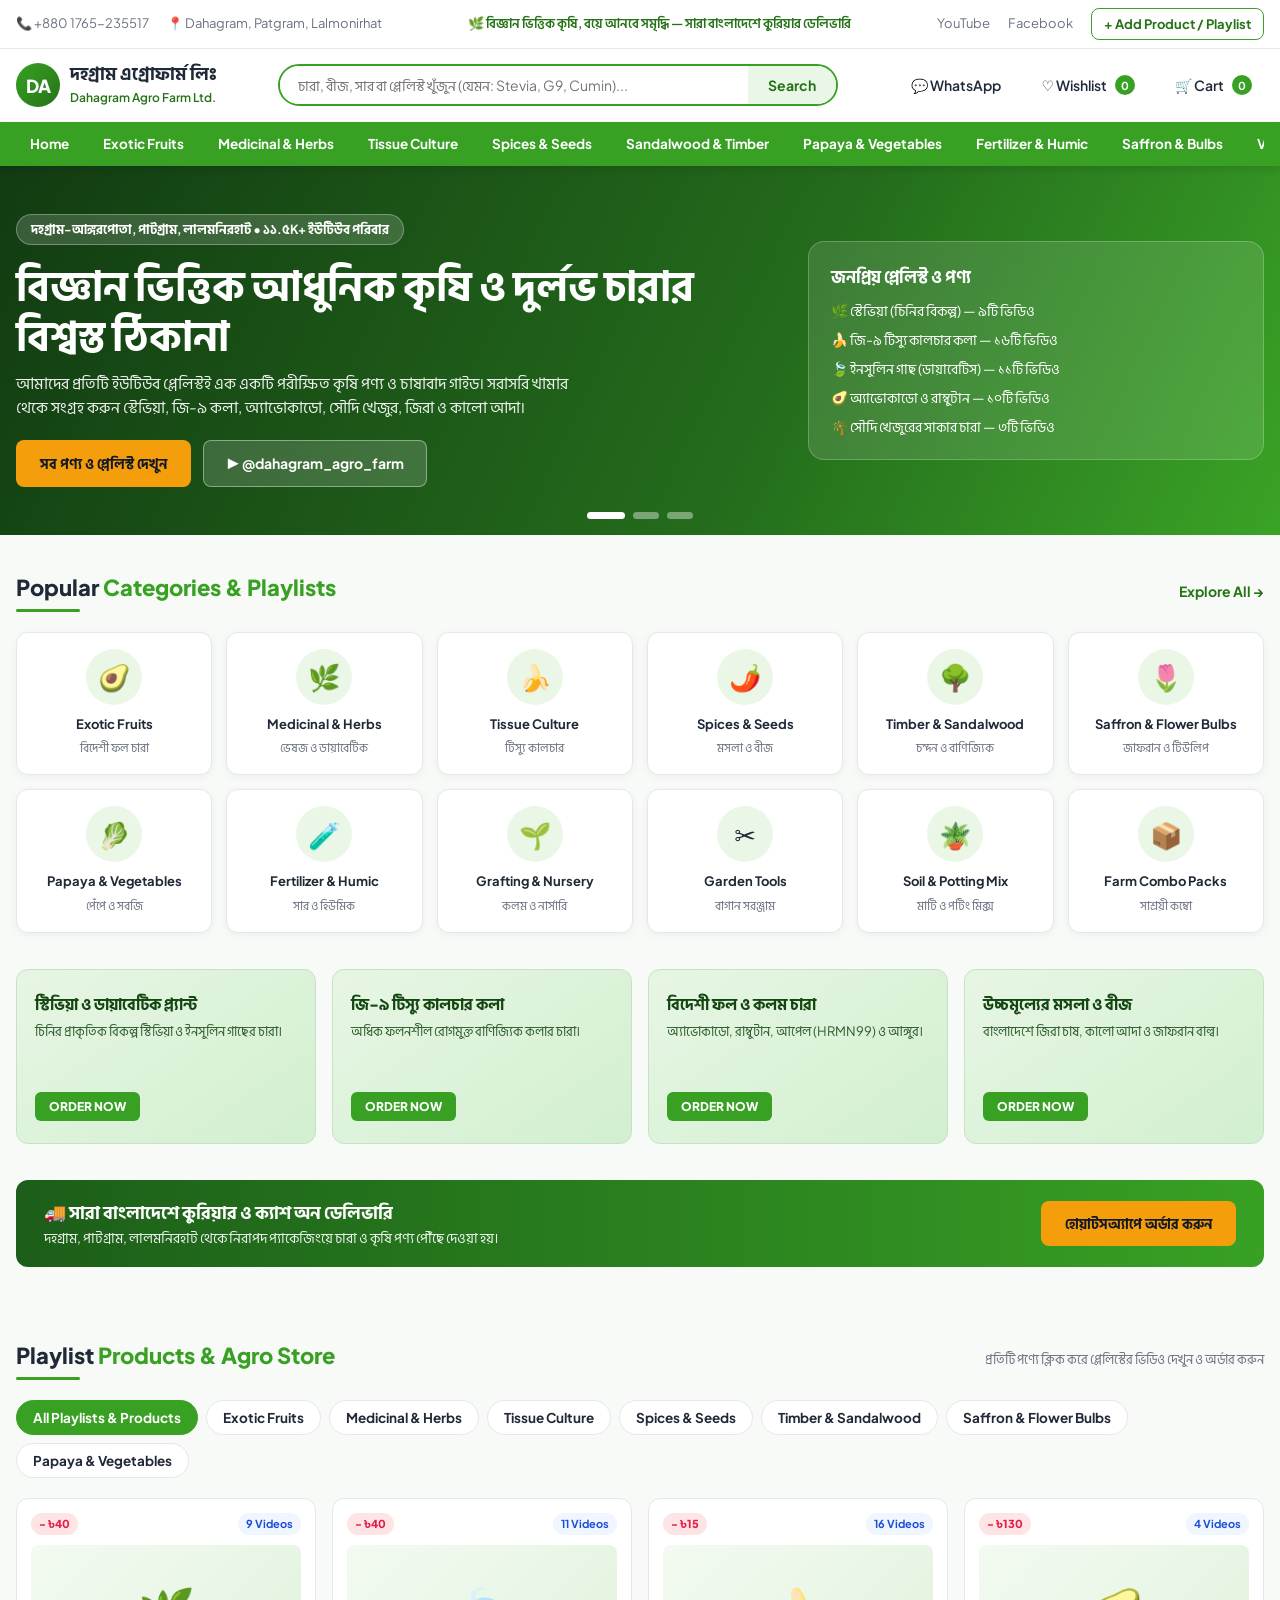
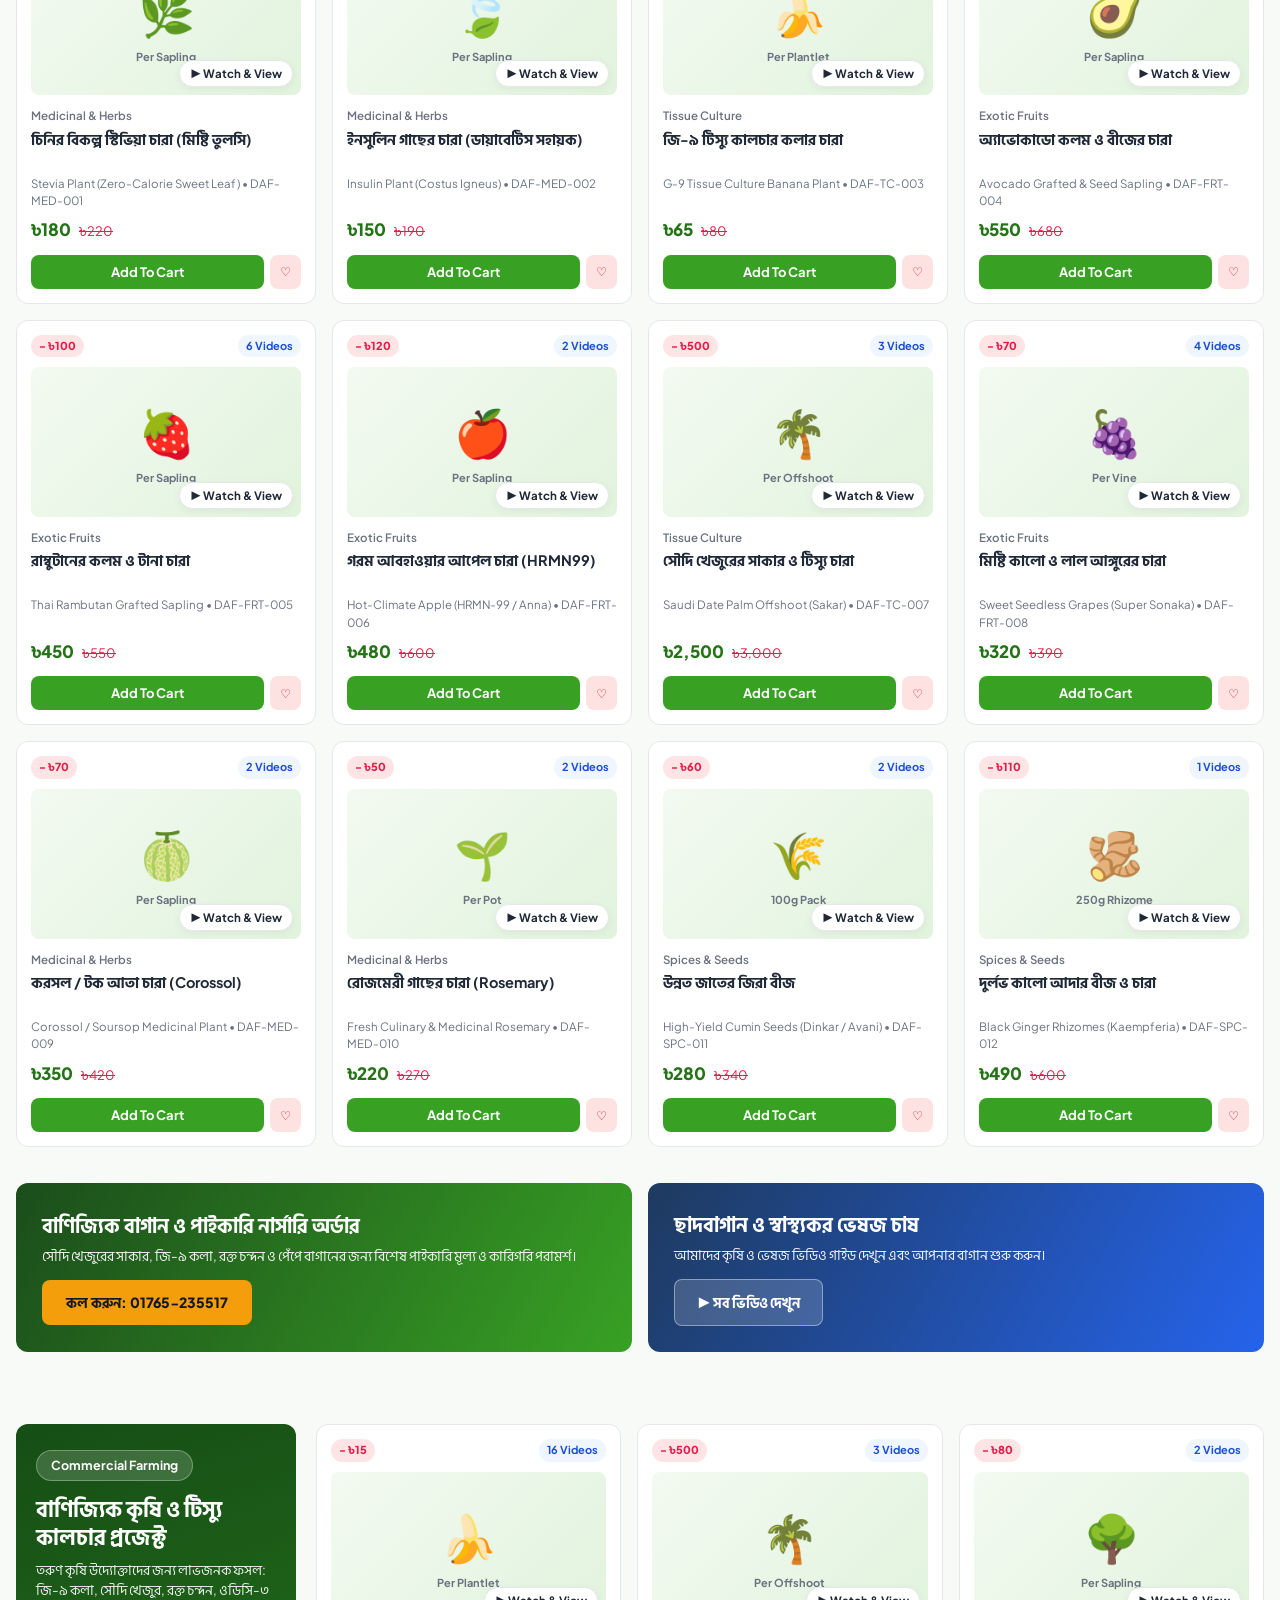
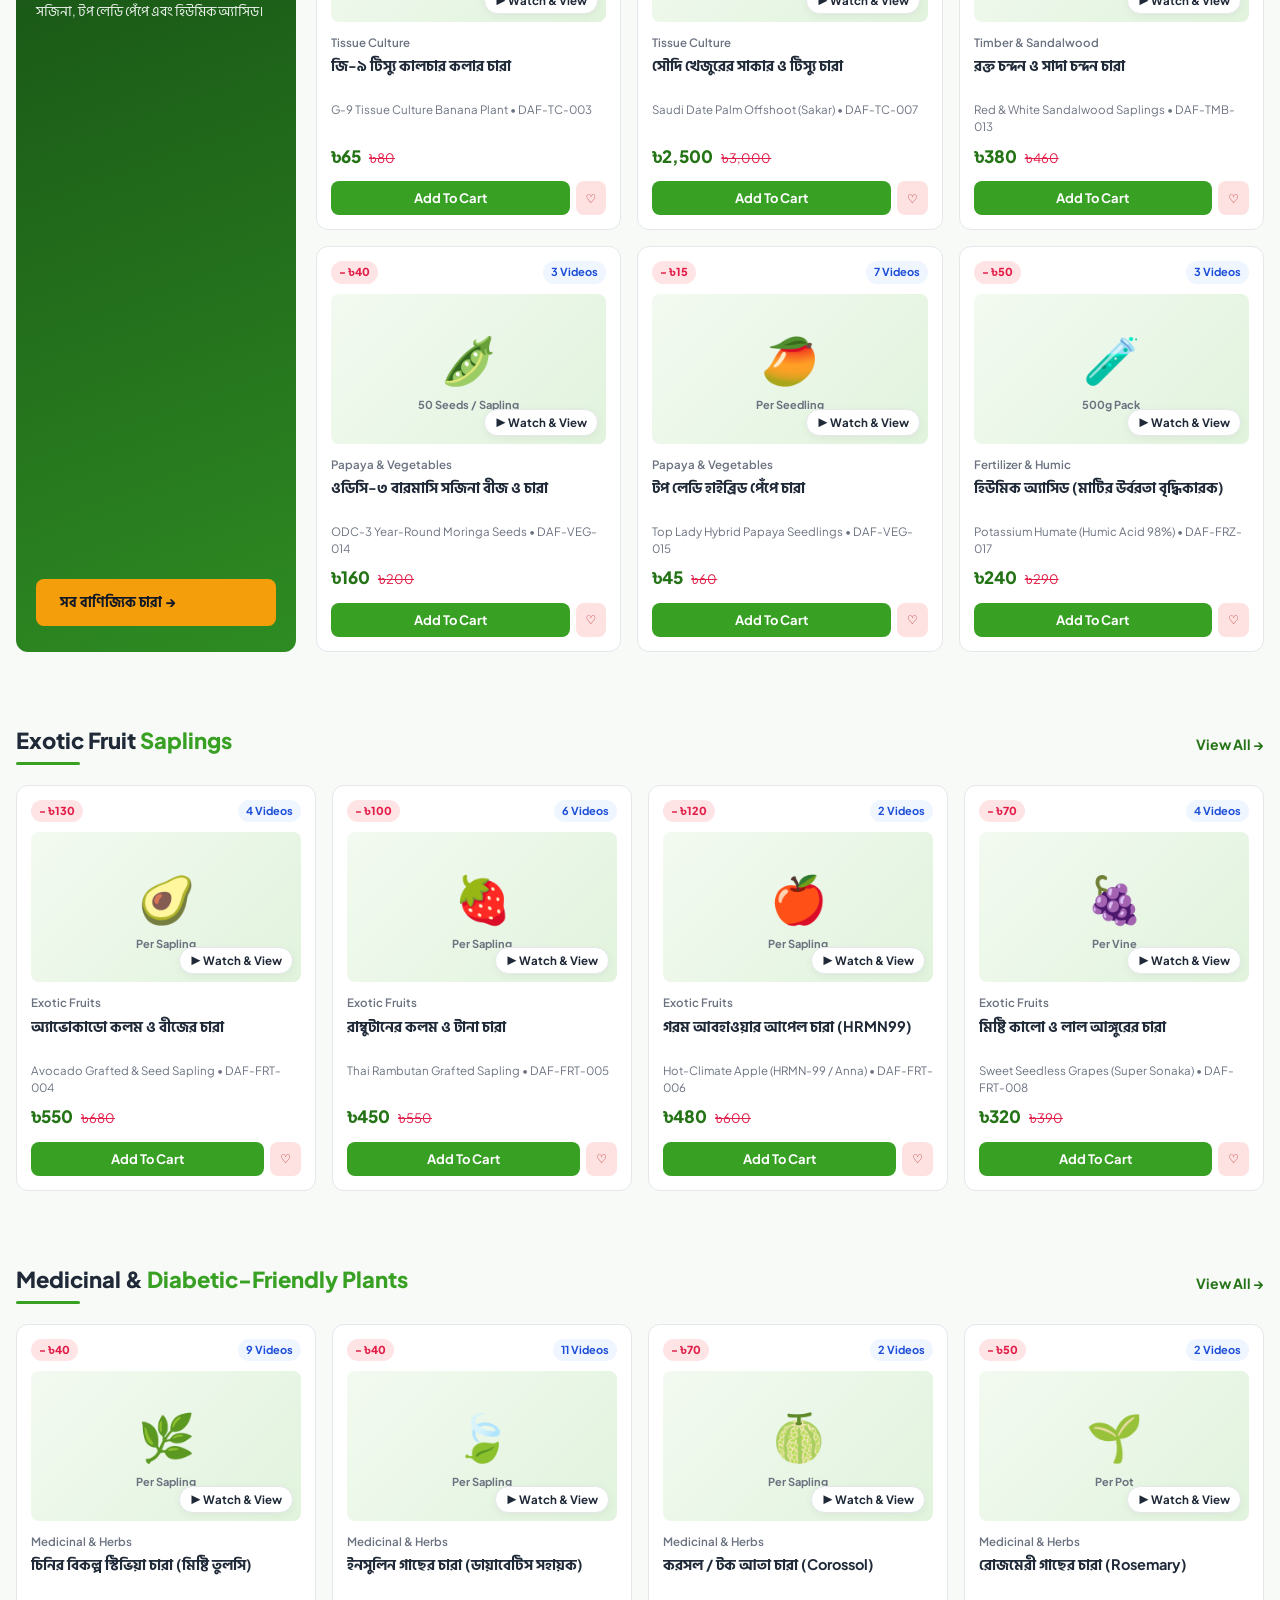
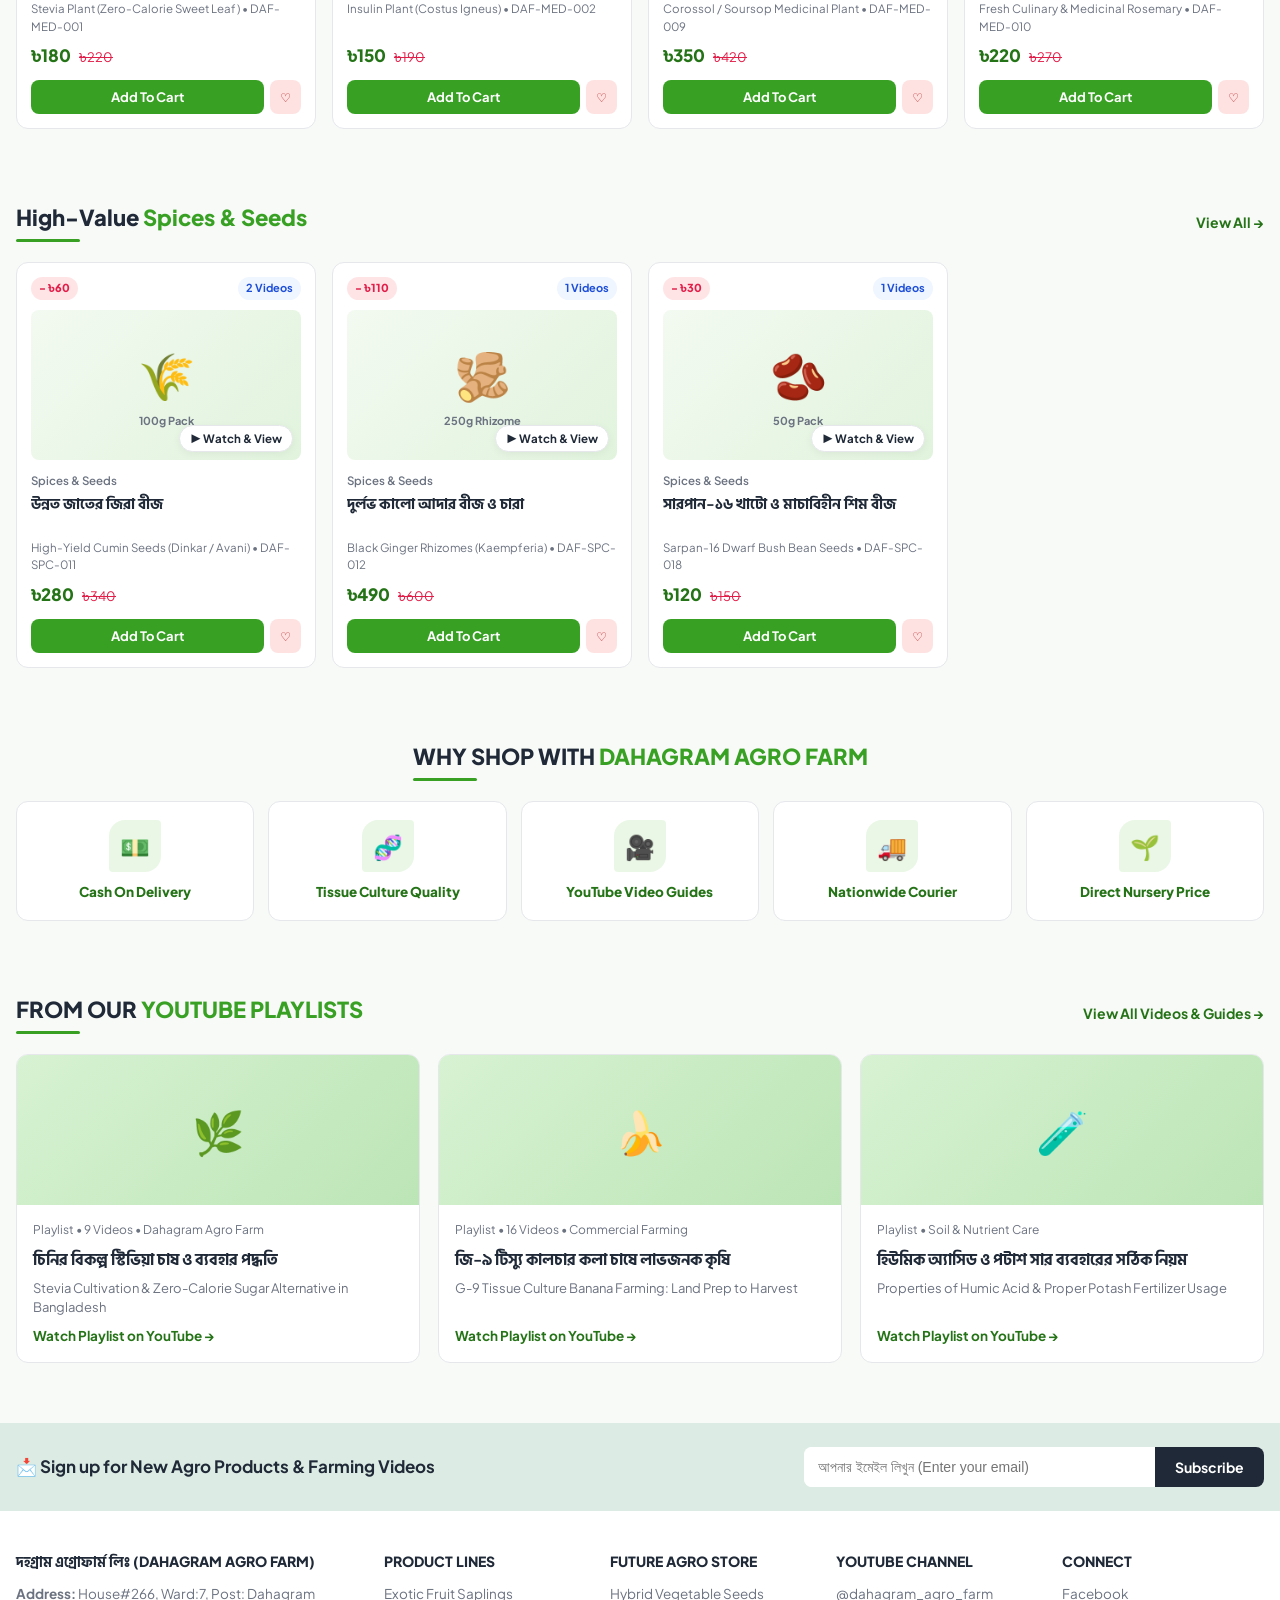
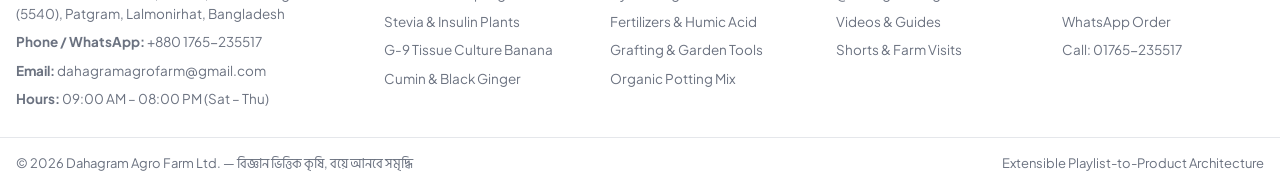
==== dahagram-agro-farm-mobile.html @ a98c4b92 "Initial commit: Dahagram Agro Farm Ltd. storefront" ====
<!DOCTYPE html>
<html lang="bn">
<head>
  <meta charset="UTF-8" />
  <meta name="viewport" content="width=device-width, initial-scale=1.0" />
  <title>Dahagram Agro Farm Ltd. | দহগ্রাম এগ্রোফার্ম লিঃ — One Stop Agricultural &amp; Nursery Solution</title>
  <link rel="preconnect" href="https://fonts.googleapis.com" />
  <link rel="preconnect" href="https://fonts.gstatic.com" crossorigin />
  <link href="https://fonts.googleapis.com/css2?family=Hind+Siliguri:wght@400;600;700&family=Plus+Jakarta+Sans:wght@400;600;700;800&display=swap" rel="stylesheet" />
  <style>
:root {
  --brand-green: #38a124;
  --brand-green-dark: #257317;
  --brand-green-light: #eaf7e6;
  --brand-sage: #dcebe3;
  --accent-amber: #f59e0b;
  --danger-red: #e11d48;
  --text-dark: #1f2937;
  --text-muted: #6b7280;
  --border-color: #e5e7eb;
  --bg-light: #f8faf7;
  --white: #ffffff;
  --shadow-sm: 0 2px 8px rgba(0, 0, 0, 0.05);
  --shadow-md: 0 8px 24px rgba(0, 0, 0, 0.08);
  --radius-sm: 8px;
  --radius-md: 12px;
  --radius-lg: 16px;
  --container-max: 1280px;
}

* {
  box-sizing: border-box;
  margin: 0;
  padding: 0;
}

html {
  scroll-behavior: smooth;
}

body {
  font-family: 'Plus Jakarta Sans', 'Hind Siliguri', system-ui, -apple-system, sans-serif;
  color: var(--text-dark);
  background-color: var(--bg-light);
  line-height: 1.5;
  overflow-x: hidden;
}

a {
  color: inherit;
  text-decoration: none;
}

button {
  font-family: inherit;
  cursor: pointer;
  border: none;
  background: none;
}

img {
  max-width: 100%;
  display: block;
}

.container {
  max-width: var(--container-max);
  margin: 0 auto;
  padding: 0 16px;
}

/* ==================== HEADER ==================== */
.header-area {
  background: var(--white);
  box-shadow: var(--shadow-sm);
  position: relative;
  z-index: 100;
}

.header-top {
  border-bottom: 1px solid var(--border-color);
  font-size: 13px;
  color: var(--text-muted);
  padding: 8px 0;
}

.header-top-inner {
  display: flex;
  align-items: center;
  justify-content: space-between;
  gap: 16px;
}

.header-top-left,
.header-top-right {
  display: flex;
  align-items: center;
  gap: 18px;
}

.header-top-center {
  font-weight: 600;
  color: var(--brand-green-dark);
  text-align: center;
}

.header-top a:hover {
  color: var(--brand-green);
}

.header-middle {
  padding: 14px 0;
}

.header-wrap {
  display: flex;
  align-items: center;
  justify-content: space-between;
  gap: 24px;
}

.brand-logo {
  display: flex;
  align-items: center;
  gap: 10px;
  flex-shrink: 0;
}

.brand-logo-badge {
  width: 44px;
  height: 44px;
  border-radius: 50%;
  background: linear-gradient(135deg, var(--brand-green), var(--brand-green-dark));
  color: var(--white);
  display: grid;
  place-items: center;
  font-weight: 800;
  font-size: 18px;
}

.brand-logo-text strong {
  display: block;
  font-size: 18px;
  color: var(--text-dark);
  line-height: 1.15;
}

.brand-logo-text span {
  font-size: 12px;
  color: var(--brand-green-dark);
  font-weight: 600;
}

.search-form {
  flex: 1;
  max-width: 560px;
  display: flex;
  align-items: center;
  border: 2px solid var(--brand-green);
  border-radius: 999px;
  overflow: hidden;
  background: var(--white);
}

.search-form input {
  flex: 1;
  border: none;
  outline: none;
  padding: 10px 18px;
  font-size: 14px;
  font-family: inherit;
}

.search-form button {
  background: var(--brand-green-light);
  color: var(--brand-green-dark);
  padding: 10px 20px;
  font-weight: 700;
  font-size: 14px;
  transition: background 0.2s;
}

.search-form button:hover {
  background: var(--brand-green);
  color: var(--white);
}

.header-actions {
  display: flex;
  align-items: center;
  gap: 16px;
}

.action-btn {
  display: inline-flex;
  align-items: center;
  gap: 8px;
  font-size: 14px;
  font-weight: 600;
  color: var(--text-dark);
  padding: 8px 12px;
  border-radius: var(--radius-sm);
  transition: background 0.2s;
}

.action-btn:hover {
  background: var(--brand-green-light);
}

.badge-count {
  background: var(--brand-green);
  color: var(--white);
  font-size: 11px;
  font-weight: 700;
  min-width: 20px;
  height: 20px;
  border-radius: 999px;
  display: inline-grid;
  place-items: center;
  padding: 0 6px;
}

.btn-outline-sm {
  border: 1px solid var(--brand-green);
  color: var(--brand-green-dark);
  padding: 7px 12px;
  border-radius: var(--radius-sm);
  font-size: 13px;
  font-weight: 700;
}

.btn-outline-sm:hover {
  background: var(--brand-green);
  color: var(--white);
}

/* Sticky Green Category Nav */
.header-bottom {
  background: var(--brand-green);
  color: var(--white);
  position: sticky;
  top: 0;
  z-index: 99;
  box-shadow: 0 3px 10px rgba(0, 0, 0, 0.08);
}

.nav-scroll {
  display: flex;
  align-items: center;
  gap: 6px;
  overflow-x: auto;
  scrollbar-width: none;
  padding: 0;
  list-style: none;
}

.nav-scroll::-webkit-scrollbar {
  display: none;
}

.nav-scroll a,
.nav-scroll button {
  display: block;
  white-space: nowrap;
  padding: 12px 14px;
  font-size: 13.5px;
  font-weight: 700;
  color: var(--white);
  transition: background 0.2s;
}

.nav-scroll a:hover,
.nav-scroll button:hover,
.nav-scroll button.active {
  background: var(--brand-green-dark);
}

.mobile-menu-toggle {
  display: none;
  color: var(--white);
  font-size: 22px;
  padding: 8px;
}

/* ==================== HERO SLIDER ==================== */
.hero-section {
  position: relative;
  overflow: hidden;
  background: #143d10;
}

.hero-slider {
  position: relative;
}

.hero-slide {
  display: none;
  min-height: 360px;
  padding: 48px 0;
  color: var(--white);
  background-size: cover;
  background-position: center;
}

.hero-slide.active {
  display: flex;
  align-items: center;
}

.hero-slide--1 {
  background: linear-gradient(115deg, #123b12 0%, #246c1c 60%, #3aa326 100%);
}

.hero-slide--2 {
  background: linear-gradient(115deg, #0f3a2f 0%, #176b50 60%, #299c6f 100%);
}

.hero-slide--3 {
  background: linear-gradient(115deg, #33270d 0%, #5e4816 55%, #2e7d1d 100%);
}

.hero-grid {
  display: grid;
  grid-template-columns: 1.25fr 0.75fr;
  align-items: center;
  gap: 32px;
}

.hero-pill {
  display: inline-block;
  background: rgba(255, 255, 255, 0.16);
  border: 1px solid rgba(255, 255, 255, 0.3);
  padding: 5px 14px;
  border-radius: 999px;
  font-size: 12.5px;
  font-weight: 700;
  margin-bottom: 14px;
}

.hero-slide h1 {
  font-size: clamp(26px, 3.4vw, 42px);
  line-height: 1.2;
  margin-bottom: 12px;
}

.hero-slide p {
  font-size: 15.5px;
  opacity: 0.92;
  margin-bottom: 22px;
  max-width: 580px;
}

.hero-cta-group {
  display: flex;
  flex-wrap: wrap;
  gap: 12px;
}

.btn-primary {
  background: var(--accent-amber);
  color: #111827;
  font-weight: 800;
  padding: 12px 24px;
  border-radius: var(--radius-sm);
  font-size: 14px;
  display: inline-flex;
  align-items: center;
  gap: 8px;
  transition: transform 0.15s, filter 0.15s;
}

.btn-primary:hover {
  transform: translateY(-1px);
  filter: brightness(1.05);
}

.btn-glass {
  background: rgba(255, 255, 255, 0.16);
  color: var(--white);
  border: 1px solid rgba(255, 255, 255, 0.4);
  font-weight: 700;
  padding: 12px 22px;
  border-radius: var(--radius-sm);
  font-size: 14px;
}

.btn-glass:hover {
  background: rgba(255, 255, 255, 0.25);
}

.hero-card-preview {
  background: rgba(255, 255, 255, 0.12);
  border: 1px solid rgba(255, 255, 255, 0.22);
  backdrop-filter: blur(8px);
  border-radius: var(--radius-lg);
  padding: 22px;
}

.hero-card-preview h3 {
  font-size: 17px;
  margin-bottom: 10px;
}

.hero-card-preview ul {
  list-style: none;
  font-size: 14px;
  display: grid;
  gap: 8px;
}

.hero-dots {
  position: absolute;
  bottom: 16px;
  left: 50%;
  transform: translateX(-50%);
  display: flex;
  gap: 8px;
}

.hero-dot {
  width: 26px;
  height: 7px;
  border-radius: 999px;
  background: rgba(255, 255, 255, 0.4);
  transition: background 0.2s, width 0.2s;
}

.hero-dot.active {
  background: var(--white);
  width: 38px;
}

/* ==================== SECTIONS & HEADINGS ==================== */
.section-block {
  padding: 36px 0;
}

.section-header {
  display: flex;
  align-items: center;
  justify-content: space-between;
  gap: 16px;
  margin-bottom: 20px;
  flex-wrap: wrap;
}

.section-title {
  font-size: 22px;
  font-weight: 800;
  position: relative;
  padding-bottom: 8px;
}

.section-title span {
  color: var(--brand-green);
}

.section-title::after {
  content: '';
  position: absolute;
  left: 0;
  bottom: 0;
  width: 64px;
  height: 3px;
  background: var(--brand-green);
  border-radius: 999px;
}

.view-all-link {
  color: var(--brand-green-dark);
  font-weight: 700;
  font-size: 14px;
}

.view-all-link:hover {
  text-decoration: underline;
}

/* ==================== POPULAR CATEGORIES (6x2 GRID) ==================== */
.categories-grid {
  display: grid;
  grid-template-columns: repeat(6, 1fr);
  gap: 14px;
}

.category-card {
  background: var(--white);
  border: 1px solid var(--border-color);
  border-radius: var(--radius-md);
  padding: 16px 12px;
  text-align: center;
  box-shadow: var(--shadow-sm);
  transition: transform 0.2s, border-color 0.2s;
  cursor: pointer;
}

.category-card:hover {
  transform: translateY(-3px);
  border-color: var(--brand-green);
}

.category-icon {
  width: 56px;
  height: 56px;
  margin: 0 auto 10px;
  border-radius: 50%;
  background: var(--brand-green-light);
  display: grid;
  place-items: center;
  font-size: 26px;
}

.category-card h4 {
  font-size: 13px;
  font-weight: 700;
  color: var(--text-dark);
  white-space: nowrap;
  overflow: hidden;
  text-overflow: ellipsis;
}

.category-card small {
  font-size: 11.5px;
  color: var(--text-muted);
}

/* ==================== 4-COLUMN PROMO BANNERS ==================== */
.promo-grid-4 {
  display: grid;
  grid-template-columns: repeat(4, 1fr);
  gap: 16px;
}

.promo-card {
  border-radius: var(--radius-md);
  padding: 22px 18px;
  background: linear-gradient(145deg, #e7f6e4, #d2efd0);
  border: 1px solid #c2e5bf;
  display: flex;
  flex-direction: column;
  justify-content: space-between;
  min-height: 175px;
}

.promo-card h3 {
  font-size: 16px;
  font-weight: 800;
  color: #144612;
  margin-bottom: 6px;
}

.promo-card p {
  font-size: 13px;
  color: #2f5c2d;
  margin-bottom: 14px;
}

.promo-card .promo-btn {
  align-self: flex-start;
  background: var(--brand-green);
  color: var(--white);
  font-size: 12px;
  font-weight: 800;
  padding: 7px 14px;
  border-radius: 6px;
}

/* ==================== COD STRIP ==================== */
.cod-banner {
  background: linear-gradient(90deg, #1c5e19, #38a124);
  color: var(--white);
  border-radius: var(--radius-md);
  padding: 18px 28px;
  display: flex;
  align-items: center;
  justify-content: space-between;
  gap: 16px;
  flex-wrap: wrap;
}

.cod-banner strong {
  font-size: 18px;
}

.cod-banner span {
  font-size: 14px;
  opacity: 0.92;
}

/* ==================== TABS & PRODUCT GRID ==================== */
.tabs-bar {
  display: flex;
  flex-wrap: wrap;
  gap: 8px;
  margin-bottom: 20px;
}

.tab-btn {
  padding: 8px 16px;
  border-radius: 999px;
  font-size: 13.5px;
  font-weight: 700;
  background: var(--white);
  border: 1px solid var(--border-color);
  color: var(--text-dark);
  transition: all 0.2s;
}

.tab-btn.active,
.tab-btn:hover {
  background: var(--brand-green);
  color: var(--white);
  border-color: var(--brand-green);
}

.product-grid-4 {
  display: grid;
  grid-template-columns: repeat(4, 1fr);
  gap: 16px;
}

.product-grid-3 {
  display: grid;
  grid-template-columns: repeat(3, 1fr);
  gap: 16px;
}

.product-card {
  background: var(--white);
  border: 1px solid var(--border-color);
  border-radius: var(--radius-md);
  padding: 14px;
  display: flex;
  flex-direction: column;
  justify-content: space-between;
  position: relative;
  transition: box-shadow 0.2s, transform 0.2s;
}

.product-card:hover {
  box-shadow: var(--shadow-md);
  transform: translateY(-2px);
}

.product-badge-row {
  display: flex;
  justify-content: space-between;
  align-items: center;
  margin-bottom: 10px;
  gap: 6px;
}

.badge-discount {
  background: #ffe4e6;
  color: var(--danger-red);
  font-size: 11px;
  font-weight: 800;
  padding: 3px 8px;
  border-radius: 999px;
}

.badge-playlist {
  background: #eff6ff;
  color: #1d4ed8;
  font-size: 11px;
  font-weight: 700;
  padding: 3px 8px;
  border-radius: 999px;
}

.product-thumb {
  height: 150px;
  border-radius: var(--radius-sm);
  background: linear-gradient(135deg, #f3faf1, #e1f3dd);
  display: flex;
  flex-direction: column;
  align-items: center;
  justify-content: center;
  position: relative;
  margin-bottom: 12px;
  overflow: hidden;
  padding: 10px;
  text-align: center;
}

.product-thumb-emoji {
  font-size: 46px;
  margin-bottom: 4px;
}

.product-thumb-code {
  font-size: 11px;
  color: var(--text-muted);
  font-weight: 700;
}

.quick-view-btn {
  position: absolute;
  bottom: 8px;
  right: 8px;
  background: var(--white);
  color: var(--text-dark);
  border: 1px solid var(--border-color);
  border-radius: 999px;
  padding: 5px 10px;
  font-size: 11.5px;
  font-weight: 700;
  box-shadow: var(--shadow-sm);
}

.quick-view-btn:hover {
  background: var(--brand-green);
  color: var(--white);
}

.product-cat {
  font-size: 11.5px;
  color: var(--text-muted);
  font-weight: 600;
  margin-bottom: 4px;
}

.product-title {
  font-size: 14.5px;
  font-weight: 700;
  color: var(--text-dark);
  margin-bottom: 4px;
  display: -webkit-box;
  -webkit-line-clamp: 2;
  -webkit-box-orient: vertical;
  overflow: hidden;
  min-height: 42px;
}

.product-sku {
  font-size: 11.5px;
  color: var(--text-muted);
  margin-bottom: 8px;
}

.product-price-row {
  display: flex;
  align-items: baseline;
  gap: 8px;
  margin-bottom: 12px;
}

.price-now {
  font-size: 17px;
  font-weight: 800;
  color: var(--brand-green-dark);
}

.price-old {
  font-size: 13px;
  color: var(--danger-red);
  text-decoration: line-through;
}

.product-actions {
  display: grid;
  grid-template-columns: 1fr auto;
  gap: 6px;
}

.btn-cart {
  background: var(--brand-green);
  color: var(--white);
  font-weight: 700;
  font-size: 13px;
  padding: 9px 12px;
  border-radius: var(--radius-sm);
  transition: background 0.2s;
}

.btn-cart:hover {
  background: var(--brand-green-dark);
}

.btn-yt {
  background: #fee2e2;
  color: #b91c1c;
  font-weight: 700;
  font-size: 12px;
  padding: 9px 10px;
  border-radius: var(--radius-sm);
  display: inline-flex;
  align-items: center;
  justify-content: center;
}

.btn-yt:hover {
  background: #dc2626;
  color: var(--white);
}

/* ==================== DUAL HALF BANNERS & SPLIT GRID ==================== */
.dual-banners {
  display: grid;
  grid-template-columns: 1fr 1fr;
  gap: 16px;
}

.half-banner {
  border-radius: var(--radius-md);
  padding: 26px;
  color: var(--white);
  display: flex;
  flex-direction: column;
  justify-content: center;
  min-height: 160px;
}

.half-banner--left {
  background: linear-gradient(120deg, #1b4d1b, #38a124);
}

.half-banner--right {
  background: linear-gradient(120deg, #1e3a5f, #2563eb);
}

.half-banner h3 {
  font-size: 20px;
  margin-bottom: 6px;
}

.half-banner p {
  font-size: 13.5px;
  opacity: 0.92;
  margin-bottom: 14px;
}

.split-category-layout {
  display: grid;
  grid-template-columns: 280px 1fr;
  gap: 20px;
  align-items: stretch;
}

.split-poster {
  background: linear-gradient(160deg, #164e15, #2e8b22);
  color: var(--white);
  border-radius: var(--radius-md);
  padding: 26px 20px;
  display: flex;
  flex-direction: column;
  justify-content: space-between;
}

.split-poster h3 {
  font-size: 22px;
  line-height: 1.25;
  margin-bottom: 10px;
}

.split-poster p {
  font-size: 13.5px;
  opacity: 0.9;
}

/* ==================== SERVICE HIGHLIGHTS ==================== */
.services-row {
  display: grid;
  grid-template-columns: repeat(5, 1fr);
  gap: 14px;
}

.service-item {
  background: var(--white);
  border: 1px solid var(--border-color);
  border-radius: var(--radius-md);
  padding: 18px 12px;
  text-align: center;
}

.service-badge {
  width: 52px;
  height: 52px;
  margin: 0 auto 10px;
  border-radius: 16px 4px 16px 4px;
  background: var(--brand-green-light);
  color: var(--brand-green-dark);
  display: grid;
  place-items: center;
  font-size: 24px;
}

.service-item h4 {
  font-size: 13.5px;
  font-weight: 800;
  color: var(--brand-green-dark);
}

/* ==================== BLOG / PLAYLIST GUIDES ==================== */
.blog-grid {
  display: grid;
  grid-template-columns: repeat(3, 1fr);
  gap: 18px;
}

.blog-card {
  background: var(--white);
  border: 1px solid var(--border-color);
  border-radius: var(--radius-md);
  overflow: hidden;
  display: flex;
  flex-direction: column;
}

.blog-thumb {
  height: 150px;
  background: linear-gradient(135deg, #d7f2d2, #bce5b6);
  display: grid;
  place-items: center;
  font-size: 42px;
}

.blog-body {
  padding: 16px;
  display: flex;
  flex-direction: column;
  gap: 8px;
  flex: 1;
}

.blog-meta {
  font-size: 12px;
  color: var(--text-muted);
}

.blog-body h4 {
  font-size: 15.5px;
  font-weight: 700;
}

.blog-body a {
  margin-top: auto;
  color: var(--brand-green-dark);
  font-weight: 700;
  font-size: 13.5px;
}

/* ==================== FOOTER ==================== */
.newsletter-bar {
  background: var(--brand-sage);
  padding: 24px 0;
  margin-top: 24px;
}

.newsletter-inner {
  display: flex;
  align-items: center;
  justify-content: space-between;
  gap: 20px;
  flex-wrap: wrap;
}

.newsletter-form {
  display: flex;
  max-width: 460px;
  width: 100%;
  border-radius: var(--radius-sm);
  overflow: hidden;
  background: var(--white);
}

.newsletter-form input {
  flex: 1;
  border: none;
  outline: none;
  padding: 11px 14px;
  font-size: 14px;
}

.newsletter-form button {
  background: #1f2937;
  color: var(--white);
  padding: 11px 20px;
  font-weight: 700;
  font-size: 14px;
}

.footer-mid {
  background: var(--white);
  padding: 40px 0 28px;
  border-bottom: 1px solid var(--border-color);
}

.footer-grid {
  display: grid;
  grid-template-columns: 1.7fr 1fr 1fr 1fr 1fr;
  gap: 24px;
}

.footer-col h4 {
  font-size: 14px;
  font-weight: 800;
  margin-bottom: 12px;
  text-transform: uppercase;
}

.footer-col ul {
  list-style: none;
  display: grid;
  gap: 8px;
  font-size: 13.5px;
  color: var(--text-muted);
}

.footer-col a:hover {
  color: var(--brand-green);
}

.footer-bottom {
  background: var(--white);
  padding: 16px 0;
  font-size: 13px;
  color: var(--text-muted);
}

.footer-bottom-inner {
  display: flex;
  justify-content: space-between;
  flex-wrap: wrap;
  gap: 10px;
}

/* ==================== MODALS & DRAWERS ==================== */
.modal-backdrop {
  position: fixed;
  inset: 0;
  background: rgba(0, 0, 0, 0.55);
  display: none;
  align-items: center;
  justify-content: center;
  z-index: 999;
  padding: 16px;
}

.modal-backdrop.open {
  display: flex;
}

.modal-box {
  background: var(--white);
  border-radius: var(--radius-lg);
  max-width: 720px;
  width: 100%;
  max-height: 90vh;
  overflow-y: auto;
  padding: 24px;
  position: relative;
  box-shadow: var(--shadow-md);
}

.modal-close {
  position: absolute;
  top: 14px;
  right: 14px;
  width: 32px;
  height: 32px;
  border-radius: 50%;
  background: #f3f4f6;
  font-size: 18px;
  font-weight: 700;
}

.drawer-backdrop {
  position: fixed;
  inset: 0;
  background: rgba(0, 0, 0, 0.5);
  display: none;
  justify-content: flex-end;
  z-index: 1000;
}

.drawer-backdrop.open {
  display: flex;
}

.drawer-panel {
  background: var(--white);
  width: 100%;
  max-width: 420px;
  height: 100%;
  display: flex;
  flex-direction: column;
  padding: 20px;
  overflow-y: auto;
}

.form-field {
  display: grid;
  gap: 4px;
  margin-bottom: 10px;
}

.form-field label {
  font-size: 12.5px;
  font-weight: 700;
}

.form-field input,
.form-field select,
.form-field textarea {
  border: 1px solid var(--border-color);
  border-radius: var(--radius-sm);
  padding: 9px 11px;
  font-family: inherit;
  font-size: 13.5px;
}

/* ==================== RESPONSIVE ==================== */
@media (max-width: 1024px) {
  .categories-grid {
    grid-template-columns: repeat(4, 1fr);
  }
  .promo-grid-4,
  .product-grid-4 {
    grid-template-columns: repeat(3, 1fr);
  }
  .split-category-layout {
    grid-template-columns: 1fr;
  }
  .services-row {
    grid-template-columns: repeat(3, 1fr);
  }
  .footer-grid {
    grid-template-columns: repeat(2, 1fr);
  }
}

@media (max-width: 768px) {
  .header-top,
  .header-middle {
    display: none;
  }
  .mobile-menu-toggle {
    display: inline-block;
  }
  .hero-grid {
    grid-template-columns: 1fr;
  }
  .categories-grid {
    grid-template-columns: repeat(3, 1fr);
  }
  .promo-grid-4,
  .product-grid-4,
  .product-grid-3,
  .dual-banners,
  .blog-grid {
    grid-template-columns: repeat(2, 1fr);
  }
  .services-row {
    grid-template-columns: repeat(2, 1fr);
  }
}

@media (max-width: 520px) {
  .categories-grid,
  .promo-grid-4,
  .product-grid-4,
  .product-grid-3,
  .dual-banners,
  .blog-grid,
  .footer-grid {
    grid-template-columns: 1fr;
  }
}

</style>
</head>
<body>

  <!-- 0. INITIAL PROMO MODAL (Dismissible) -->
  <div id="promoModal" class="modal-backdrop">
    <div class="modal-box" style="max-width:480px; text-align:center; border:2px solid var(--brand-green);">
      <button type="button" id="closePromoBtn" class="modal-close" aria-label="Close">×</button>
      <span class="badge-playlist" style="margin-bottom:10px; display:inline-block;">দহগ্রাম এগ্রোফার্ম লিঃ • সরাসরি খামার থেকে</span>
      <h2 style="font-size:22px; margin-bottom:8px;">ইউটিউব প্লেলিস্ট থেকেই অর্ডার করুন আপনার পছন্দের চারা ও কৃষি পণ্য!</h2>
      <p style="font-size:14px; color:var(--text-muted); margin-bottom:18px;">
        স্টেভিয়া, ইনসুলিন গাছ, জি-৯ কলার টিস্যু কালচার, রক্ত চন্দন, জাফরান ও বিদেশী ফলের চারা — সারা বাংলাদেশে ক্যাশ অন ডেলিভারি।
      </p>
      <a href="#showcaseSection" class="btn-primary" onclick="document.getElementById('promoModal').classList.remove('open')">
        পণ্য ও প্লেলিস্ট দেখুন →
      </a>
    </div>
  </div>

  <!-- 1. 3-TIER HEADER -->
  <header class="header-area">
    <!-- Tier 1: Top Utility Bar -->
    <div class="header-top">
      <div class="container header-top-inner">
        <div class="header-top-left">
          <a href="tel:+8801765235517">📞 +880 1765-235517</a>
          <a href="#footerLocation">📍 Dahagram, Patgram, Lalmonirhat</a>
        </div>
        <div class="header-top-center">
          🌿 বিজ্ঞান ভিত্তিক কৃষি, বয়ে আনবে সমৃদ্ধি — সারা বাংলাদেশে কুরিয়ার ডেলিভারি
        </div>
        <div class="header-top-right">
          <a href="https://www.youtube.com/@dahagram_agro_farm" target="_blank" rel="noopener">YouTube</a>
          <a href="https://www.facebook.com/YakubAli434964" target="_blank" rel="noopener">Facebook</a>
          <button type="button" id="openAdminModalBtn" class="btn-outline-sm">+ Add Product / Playlist</button>
        </div>
      </div>
    </div>

    <!-- Tier 2: Logo, Search & Actions -->
    <div class="header-middle">
      <div class="container header-wrap">
        <a href="#" class="brand-logo">
          <div class="brand-logo-badge">DA</div>
          <div class="brand-logo-text">
            <strong>দহগ্রাম এগ্রোফার্ম লিঃ</strong>
            <span>Dahagram Agro Farm Ltd.</span>
          </div>
        </a>

        <form id="globalSearchForm" class="search-form" role="search">
          <input id="globalSearchInput" type="search" placeholder="চারা, বীজ, সার বা প্লেলিস্ট খুঁজুন (যেমন: Stevia, G9, Cumin)..." />
          <button type="submit">Search</button>
        </form>

        <div class="header-actions">
          <a href="https://wa.me/8801765235517" target="_blank" rel="noopener" class="action-btn">
            💬 WhatsApp
          </a>
          <button type="button" class="action-btn" onclick="document.getElementById('showcaseSection').scrollIntoView({behavior:'smooth'})">
            ♡ Wishlist <span class="badge-count" data-wishlist-count>0</span>
          </button>
          <button type="button" id="openCartBtn" class="action-btn">
            🛒 Cart <span class="badge-count" data-cart-count>0</span>
          </button>
        </div>
      </div>
    </div>

    <!-- Tier 3: Sticky Green Category Navigation -->
    <nav class="header-bottom" aria-label="Primary Categories">
      <div class="container" style="display:flex; align-items:center; gap:8px;">
        <button type="button" id="mobileMenuToggle" class="mobile-menu-toggle" aria-label="Scroll Menu">☰</button>
        <ul id="primaryNavList" class="nav-scroll">
          <li><a href="#">Home</a></li>
          <li><button type="button" data-select-category="exotic-fruits">Exotic Fruits</button></li>
          <li><button type="button" data-select-category="medicinal">Medicinal &amp; Herbs</button></li>
          <li><button type="button" data-select-category="tissue-culture">Tissue Culture</button></li>
          <li><button type="button" data-select-category="spices-seeds">Spices &amp; Seeds</button></li>
          <li><button type="button" data-select-category="timber">Sandalwood &amp; Timber</button></li>
          <li><button type="button" data-select-category="vegetables">Papaya &amp; Vegetables</button></li>
          <li><button type="button" data-select-category="fertilizer">Fertilizer &amp; Humic</button></li>
          <li><button type="button" data-select-category="bulbs">Saffron &amp; Bulbs</button></li>
          <li><a href="#guidesSection">Video Playlists</a></li>
          <li><a href="#footerLocation">Contact Farm</a></li>
        </ul>
      </div>
    </nav>
  </header>

  <!-- 2. MAIN CONTENT -->
  <main>

    <!-- Section 1: Hero Banner Carousel -->
    <section class="hero-section">
      <div class="hero-slider">
        <div class="hero-slide hero-slide--1 active">
          <div class="container hero-grid">
            <div>
              <span class="hero-pill">দহগ্রাম-আঙ্গরপোতা, পাটগ্রাম, লালমনিরহাট • ১১.৫K+ ইউটিউব পরিবার</span>
              <h1>বিজ্ঞান ভিত্তিক আধুনিক কৃষি ও দুর্লভ চারার বিশ্বস্ত ঠিকানা</h1>
              <p>
                আমাদের প্রতিটি ইউটিউব প্লেলিস্টই এক একটি পরীক্ষিত কৃষি পণ্য ও চাষাবাদ গাইড। সরাসরি খামার থেকে সংগ্রহ করুন স্টেভিয়া, জি-৯ কলা, অ্যাভোকাডো, সৌদি খেজুর, জিরা ও কালো আদা।
              </p>
              <div class="hero-cta-group">
                <a href="#showcaseSection" class="btn-primary">সব পণ্য ও প্লেলিস্ট দেখুন</a>
                <a href="https://www.youtube.com/@dahagram_agro_farm" target="_blank" rel="noopener" class="btn-glass">▶ @dahagram_agro_farm</a>
              </div>
            </div>
            <div class="hero-card-preview">
              <h3>জনপ্রিয় প্লেলিস্ট ও পণ্য</h3>
              <ul>
                <li>🌿 স্টেভিয়া (চিনির বিকল্প) — ৯টি ভিডিও</li>
                <li>🍌 জি-৯ টিস্যু কালচার কলা — ১৬টি ভিডিও</li>
                <li>🍃 ইনসুলিন গাছ (ডায়াবেটিস) — ১১টি ভিডিও</li>
                <li>🥑 অ্যাভোকাডো ও রাম্বুটান — ১০টি ভিডিও</li>
                <li>🌴 সৌদি খেজুরের সাকার চারা — ৩টি ভিডিও</li>
              </ul>
            </div>
          </div>
        </div>

        <div class="hero-slide hero-slide--2">
          <div class="container hero-grid">
            <div>
              <span class="hero-pill">Dahagram Agro Farm Ltd. • ভেষজ ও ছাদবাগান</span>
              <h1>সুস্থ ও চিনিমুক্ত জীবনের জন্য স্টেভিয়া ও ভেষজ বাগান</h1>
              <p>
                ডায়াবেটিস সচেতনতা ও প্রাকৃতিক ভেষজ চাষাবাদে আমাদের বিশেষ কালেকশন: স্টেভিয়া, ইনসুলিন গাছ, করোসল, রোজমেরী এবং অ্যালোভেরা।
              </p>
              <div class="hero-cta-group">
                <button type="button" class="btn-primary" data-select-category="medicinal">ভেষজ চারা দেখুন</button>
                <a href="https://www.youtube.com/@dahagram_agro_farm/videos" target="_blank" rel="noopener" class="btn-glass">▶ Watch Our Videos</a>
              </div>
            </div>
            <div class="hero-card-preview">
              <h3>কেন আমাদের ভেষজ চারা সেরা?</h3>
              <ul>
                <li>✅ খামারে পরীক্ষিত ও রোগমুক্ত চারা</li>
                <li>✅ প্রতিটি চারার সাথে ভিডিও পরিচর্যা গাইড</li>
                <li>✅ ছাদবাগান ও বাণিজ্যিক চাষ উভয়ের উপযোগী</li>
              </ul>
            </div>
          </div>
        </div>

        <div class="hero-slide hero-slide--3">
          <div class="container hero-grid">
            <div>
              <span class="hero-pill">বাণিজ্যিক কৃষি ও উচ্চমূল্যের মসলা ফসল</span>
              <h1>রক্ত চন্দন, জাফরান, জিরা ও টিস্যু কালচার প্রজেক্ট</h1>
              <p>
                তরুণ কৃষি উদ্যোক্তাদের জন্য লাভজনক ও উচ্চমূল্যের ফসল — জিরা বীজ, কালো আদা, কাশ্মীরি জাফরান বাল্ব, ওডিসি-৩ সজিনা এবং হিউমিক অ্যাসিড।
              </p>
              <div class="hero-cta-group">
                <button type="button" class="btn-primary" data-select-category="spices-seeds">মসলা ও বীজ দেখুন</button>
                <a href="https://wa.me/8801765235517" target="_blank" rel="noopener" class="btn-glass">📞 পাইকারি পরামর্শ নিন</a>
              </div>
            </div>
            <div class="hero-card-preview">
              <h3>সরাসরি যোগাযোগ</h3>
              <ul>
                <li>📞 কল / হোয়াটসঅ্যাপ: +880 1765-235517</li>
                <li>📍 দহগ্রাম, পাটগ্রাম, লালমনিরহাট</li>
                <li>📧 dahagramagrofarm@gmail.com</li>
              </ul>
            </div>
          </div>
        </div>
      </div>

      <div class="hero-dots" aria-label="Hero Slide Pagination">
        <button type="button" class="hero-dot active" aria-label="Slide 1"></button>
        <button type="button" class="hero-dot" aria-label="Slide 2"></button>
        <button type="button" class="hero-dot" aria-label="Slide 3"></button>
      </div>
    </section>

    <!-- Section 2: Popular Categories (6x2 Grid) -->
    <section class="section-block">
      <div class="container">
        <div class="section-header">
          <h2 class="section-title">Popular <span>Categories &amp; Playlists</span></h2>
          <a href="#showcaseSection" class="view-all-link">Explore All →</a>
        </div>
        <div id="popularCategoriesGrid" class="categories-grid"></div>
      </div>
    </section>

    <!-- Section 3: 4-Column Promo Cards -->
    <section class="section-block" style="padding-top:0;">
      <div class="container">
        <div class="promo-grid-4">
          <div class="promo-card">
            <div>
              <h3>স্টিভিয়া ও ডায়াবেটিক প্ল্যান্ট</h3>
              <p>চিনির প্রাকৃতিক বিকল্প স্টিভিয়া ও ইনসুলিন গাছের চারা।</p>
            </div>
            <button type="button" class="promo-btn" data-select-category="medicinal">ORDER NOW</button>
          </div>
          <div class="promo-card">
            <div>
              <h3>জি-৯ টিস্যু কালচার কলা</h3>
              <p>অধিক ফলনশীল রোগমুক্ত বাণিজ্যিক কলার চারা।</p>
            </div>
            <button type="button" class="promo-btn" data-select-category="tissue-culture">ORDER NOW</button>
          </div>
          <div class="promo-card">
            <div>
              <h3>বিদেশী ফল ও কলম চারা</h3>
              <p>অ্যাভোকাডো, রাম্বুটান, আপেল (HRMN99) ও আঙ্গুর।</p>
            </div>
            <button type="button" class="promo-btn" data-select-category="exotic-fruits">ORDER NOW</button>
          </div>
          <div class="promo-card">
            <div>
              <h3>উচ্চমূল্যের মসলা ও বীজ</h3>
              <p>বাংলাদেশে জিরা চাষ, কালো আদা ও জাফরান বাল্ব।</p>
            </div>
            <button type="button" class="promo-btn" data-select-category="spices-seeds">ORDER NOW</button>
          </div>
        </div>
      </div>
    </section>

    <!-- Section 4: Cash on Delivery Nationwide Strip -->
    <section class="section-block" style="padding-top:0;">
      <div class="container">
        <div class="cod-banner">
          <div>
            <strong>🚚 সারা বাংলাদেশে কুরিয়ার ও ক্যাশ অন ডেলিভারি</strong>
            <div><span>দহগ্রাম, পাটগ্রাম, লালমনিরহাট থেকে নিরাপদ প্যাকেজিংয়ে চারা ও কৃষি পণ্য পৌঁছে দেওয়া হয়।</span></div>
          </div>
          <a href="https://wa.me/8801765235517" target="_blank" rel="noopener" class="btn-primary">হোয়াটসঅ্যাপে অর্ডার করুন</a>
        </div>
      </div>
    </section>

    <!-- Section 5: Tabbed Product & Playlist Showcase -->
    <section id="showcaseSection" class="section-block">
      <div class="container">
        <div class="section-header">
          <h2 class="section-title">Playlist <span>Products &amp; Agro Store</span></h2>
          <span style="font-size:13px; color:var(--text-muted);">প্রতিটি পণ্যে ক্লিক করে প্লেলিস্টের ভিডিও দেখুন ও অর্ডার করুন</span>
        </div>
        <div id="showcaseTabsBar" class="tabs-bar"></div>
        <div id="showcaseProductsGrid" class="product-grid-4"></div>
      </div>
    </section>

    <!-- Section 6: Dual Half-Width Promo Banners -->
    <section class="section-block" style="padding-top:0;">
      <div class="container">
        <div class="dual-banners">
          <div class="half-banner half-banner--left">
            <h3>বাণিজ্যিক বাগান ও পাইকারি নার্সারি অর্ডার</h3>
            <p>সৌদি খেজুরের সাকার, জি-৯ কলা, রক্ত চন্দন ও পেঁপে বাগানের জন্য বিশেষ পাইকারি মূল্য ও কারিগরি পরামর্শ।</p>
            <a href="tel:+8801765235517" class="btn-primary" style="align-self:flex-start;">কল করুন: 01765-235517</a>
          </div>
          <div class="half-banner half-banner--right">
            <h3>ছাদবাগান ও স্বাস্থ্যকর ভেষজ চাষ</h3>
            <p>আমাদের কৃষি ও ভেষজ ভিডিও গাইড দেখুন এবং আপনার বাগান শুরু করুন।</p>
            <a href="https://www.youtube.com/@dahagram_agro_farm/videos" target="_blank" rel="noopener" class="btn-glass" style="align-self:flex-start;">▶ সব ভিডিও দেখুন</a>
          </div>
        </div>
      </div>
    </section>

    <!-- Section 7: Commercial & Tissue Culture Split Grid -->
    <section class="section-block">
      <div class="container">
        <div class="split-category-layout">
          <aside class="split-poster">
            <div>
              <span class="hero-pill">Commercial Farming</span>
              <h3>বাণিজ্যিক কৃষি ও টিস্যু কালচার প্রজেক্ট</h3>
              <p>তরুণ কৃষি উদ্যোক্তাদের জন্য লাভজনক ফসল: জি-৯ কলা, সৌদি খেজুর, রক্ত চন্দন, ওডিসি-৩ সজিনা, টপ লেডি পেঁপে এবং হিউমিক অ্যাসিড।</p>
            </div>
            <button type="button" class="btn-primary" data-select-category="tissue-culture">সব বাণিজ্যিক চারা →</button>
          </aside>
          <div id="commercialSplitGrid" class="product-grid-3"></div>
        </div>
      </div>
    </section>

    <!-- Section 8: Category-Wise Sections -->
    <section class="section-block">
      <div class="container">
        <div class="section-header">
          <h2 class="section-title">Exotic Fruit <span>Saplings</span></h2>
          <button type="button" class="view-all-link" data-select-category="exotic-fruits">View All →</button>
        </div>
        <div id="exoticFruitsGrid" class="product-grid-4"></div>
      </div>
    </section>

    <section class="section-block">
      <div class="container">
        <div class="section-header">
          <h2 class="section-title">Medicinal &amp; <span>Diabetic-Friendly Plants</span></h2>
          <button type="button" class="view-all-link" data-select-category="medicinal">View All →</button>
        </div>
        <div id="medicinalPlantsGrid" class="product-grid-4"></div>
      </div>
    </section>

    <section class="section-block">
      <div class="container">
        <div class="section-header">
          <h2 class="section-title">High-Value <span>Spices &amp; Seeds</span></h2>
          <button type="button" class="view-all-link" data-select-category="spices-seeds">View All →</button>
        </div>
        <div id="spicesSeedsGrid" class="product-grid-4"></div>
      </div>
    </section>

    <!-- Section 9: Value Propositions -->
    <section class="section-block">
      <div class="container">
        <div class="section-header" style="justify-content:center;">
          <h2 class="section-title">WHY SHOP WITH <span>DAHAGRAM AGRO FARM</span></h2>
        </div>
        <div class="services-row">
          <div class="service-item">
            <div class="service-badge">💵</div>
            <h4>Cash On Delivery</h4>
          </div>
          <div class="service-item">
            <div class="service-badge">🧬</div>
            <h4>Tissue Culture Quality</h4>
          </div>
          <div class="service-item">
            <div class="service-badge">🎥</div>
            <h4>YouTube Video Guides</h4>
          </div>
          <div class="service-item">
            <div class="service-badge">🚚</div>
            <h4>Nationwide Courier</h4>
          </div>
          <div class="service-item">
            <div class="service-badge">🌱</div>
            <h4>Direct Nursery Price</h4>
          </div>
        </div>
      </div>
    </section>

    <!-- Section 10: Video Playlists & Farming Guides -->
    <section id="guidesSection" class="section-block">
      <div class="container">
        <div class="section-header">
          <h2 class="section-title">FROM OUR <span>YOUTUBE PLAYLISTS</span></h2>
          <a href="https://www.youtube.com/@dahagram_agro_farm/videos" target="_blank" rel="noopener" class="view-all-link">View All Videos &amp; Guides →</a>
        </div>
        <div id="farmingGuidesGrid" class="blog-grid"></div>
      </div>
    </section>

  </main>

  <!-- 3. FOOTER -->
  <footer>
    <section class="newsletter-bar">
      <div class="container newsletter-inner">
        <div>
          <strong style="font-size:17px;">📩 Sign up for New Agro Products &amp; Farming Videos</strong>
          <div id="newsletterStatus" style="font-size:13px; color:var(--brand-green-dark); font-weight:600;"></div>
        </div>
        <form id="newsletterForm" class="newsletter-form">
          <input type="email" required placeholder="আপনার ইমেইল লিখুন (Enter your email)" />
          <button type="submit">Subscribe</button>
        </form>
      </div>
    </section>

    <section id="footerLocation" class="footer-mid">
      <div class="container footer-grid">
        <div class="footer-col">
          <h4>দহগ্রাম এগ্রোফার্ম লিঃ (Dahagram Agro Farm)</h4>
          <ul>
            <li><strong>Address:</strong> House#266, Ward:7, Post: Dahagram (5540), Patgram, Lalmonirhat, Bangladesh</li>
            <li><strong>Phone / WhatsApp:</strong> +880 1765-235517</li>
            <li><strong>Email:</strong> dahagramagrofarm@gmail.com</li>
            <li><strong>Hours:</strong> 09:00 AM – 08:00 PM (Sat – Thu)</li>
          </ul>
        </div>
        <div class="footer-col">
          <h4>Product Lines</h4>
          <ul>
            <li><a href="#showcaseSection">Exotic Fruit Saplings</a></li>
            <li><a href="#showcaseSection">Stevia &amp; Insulin Plants</a></li>
            <li><a href="#showcaseSection">G-9 Tissue Culture Banana</a></li>
            <li><a href="#showcaseSection">Cumin &amp; Black Ginger</a></li>
          </ul>
        </div>
        <div class="footer-col">
          <h4>Future Agro Store</h4>
          <ul>
            <li><a href="#showcaseSection">Hybrid Vegetable Seeds</a></li>
            <li><a href="#showcaseSection">Fertilizers &amp; Humic Acid</a></li>
            <li><a href="#showcaseSection">Grafting &amp; Garden Tools</a></li>
            <li><a href="#showcaseSection">Organic Potting Mix</a></li>
          </ul>
        </div>
        <div class="footer-col">
          <h4>YouTube Channel</h4>
          <ul>
            <li><a href="https://www.youtube.com/@dahagram_agro_farm" target="_blank" rel="noopener">@dahagram_agro_farm</a></li>
            <li><a href="https://www.youtube.com/@dahagram_agro_farm/videos" target="_blank" rel="noopener">Videos &amp; Guides</a></li>
            <li><a href="https://www.youtube.com/@dahagram_agro_farm/shorts" target="_blank" rel="noopener">Shorts &amp; Farm Visits</a></li>
          </ul>
        </div>
        <div class="footer-col">
          <h4>Connect</h4>
          <ul>
            <li><a href="https://www.facebook.com/YakubAli434964" target="_blank" rel="noopener">Facebook</a></li>
            <li><a href="https://wa.me/8801765235517" target="_blank" rel="noopener">WhatsApp Order</a></li>
            <li><a href="tel:+8801765235517">Call: 01765-235517</a></li>
          </ul>
        </div>
      </div>
    </section>

    <section class="footer-bottom">
      <div class="container footer-bottom-inner">
        <span>© 2026 Dahagram Agro Farm Ltd. — বিজ্ঞান ভিত্তিক কৃষি, বয়ে আনবে সমৃদ্ধি</span>
        <span>Extensible Playlist-to-Product Architecture</span>
      </div>
    </section>
  </footer>

  <!-- QUICK VIEW & YOUTUBE PLAYLIST MODAL -->
  <div id="quickViewModal" class="modal-backdrop">
    <div class="modal-box">
      <button type="button" id="closeQuickViewBtn" class="modal-close" aria-label="Close">×</button>
      <div id="quickViewBody"></div>
    </div>
  </div>

  <!-- SLIDE-OVER CART & COD CHECKOUT DRAWER -->
  <div id="cartDrawer" class="drawer-backdrop">
    <div class="drawer-panel">
      <div style="display:flex; justify-content:space-between; align-items:center; border-bottom:1px solid var(--border-color); padding-bottom:12px;">
        <h3 style="font-size:18px;">🛒 Your Agro Cart</h3>
        <button type="button" id="closeCartBtn" class="btn-outline-sm">Close ×</button>
      </div>
      <div id="cartItemsList" style="flex:1; overflow-y:auto;"></div>
      <div style="border-top:1px solid var(--border-color); padding-top:14px; margin-top:12px;">
        <div style="display:flex; justify-content:space-between; font-size:16px; font-weight:800; margin-bottom:14px;">
          <span>Total (Cash on Delivery):</span>
          <span id="cartTotalAmount">৳0</span>
        </div>
        <form id="checkoutForm">
          <div class="form-field">
            <label for="custName">Your Name / আপনার নাম</label>
            <input id="custName" type="text" required placeholder="e.g. Md. Yakub Ali" />
          </div>
          <div class="form-field">
            <label for="custPhone">Mobile Number / মোবাইল নম্বর</label>
            <input id="custPhone" type="tel" required placeholder="017XXXXXXXX" />
          </div>
          <div class="form-field">
            <label for="custAddress">Delivery Address / ঠিকানা</label>
            <textarea id="custAddress" rows="2" required placeholder="Village/House, Upazila, District"></textarea>
          </div>
          <button type="submit" class="btn-cart" style="width:100%; padding:12px;">
            Confirm Order via WhatsApp →
          </button>
        </form>
      </div>
    </div>
  </div>

  <!-- FUTURE-READY: ADD PRODUCT / YOUTUBE PLAYLIST MODAL -->
  <div id="adminProductModal" class="modal-backdrop">
    <div class="modal-box">
      <button type="button" id="closeAdminModalBtn" class="modal-close" aria-label="Close">×</button>
      <h2 style="font-size:20px; margin-bottom:6px;">+ Add Future Agricultural Product / Playlist</h2>
      <p style="font-size:13px; color:var(--text-muted); margin-bottom:14px;">
        Test adding new products or YouTube playlists live. It saves to your browser immediately and generates the JSON entry for <code>data/catalog.js</code>.
      </p>
      <form id="addProductForm">
        <div style="display:grid; grid-template-columns:1fr 1fr; gap:10px;">
          <div class="form-field">
            <label for="newProdTitle">English Product Name</label>
            <input id="newProdTitle" type="text" required placeholder="e.g. Organic Vermicompost" />
          </div>
          <div class="form-field">
            <label for="newProdBnTitle">Bengali Title</label>
            <input id="newProdBnTitle" type="text" required placeholder="e.g. কেঁচো সার (ভার্মি কম্পোস্ট)" />
          </div>
          <div class="form-field">
            <label for="newProdCat">Category</label>
            <select id="newProdCat">
              <option value="exotic-fruits">Exotic Fruits</option>
              <option value="medicinal">Medicinal &amp; Herbs</option>
              <option value="tissue-culture">Tissue Culture</option>
              <option value="spices-seeds">Spices &amp; Seeds</option>
              <option value="timber">Timber &amp; Sandalwood</option>
              <option value="vegetables">Papaya &amp; Vegetables</option>
              <option value="fertilizer">Fertilizer &amp; Humic</option>
              <option value="agro-tools">Garden Tools</option>
              <option value="potting-mix">Soil &amp; Potting Mix</option>
            </select>
          </div>
          <div class="form-field">
            <label for="newProdUnit">Unit</label>
            <input id="newProdUnit" type="text" value="Per Sapling" />
          </div>
          <div class="form-field">
            <label for="newProdPrice">Price (৳)</label>
            <input id="newProdPrice" type="number" required value="250" />
          </div>
          <div class="form-field">
            <label for="newProdOldPrice">Old Price (৳, optional)</label>
            <input id="newProdOldPrice" type="number" value="300" />
          </div>
          <div class="form-field">
            <label for="newProdPlaylist">YouTube Playlist URL or ID</label>
            <input id="newProdPlaylist" type="text" placeholder="https://www.youtube.com/playlist?list=..." />
          </div>
          <div class="form-field">
            <label for="newProdVideos">Video Count</label>
            <input id="newProdVideos" type="number" value="1" />
          </div>
        </div>
        <div class="form-field">
          <label for="newProdEmoji">Icon / Emoji</label>
          <input id="newProdEmoji" type="text" value="🌱" />
        </div>
        <div class="form-field">
          <label for="newProdDesc">Description</label>
          <textarea id="newProdDesc" rows="2" placeholder="Short product &amp; farming details..."></textarea>
        </div>
        <button type="submit" class="btn-cart" style="width:100%;">Add to Live Storefront &amp; Generate JSON</button>
      </form>
      <div class="form-field" style="margin-top:14px;">
        <label for="newProdJsonPreview">Generated JSON for <code>data/catalog.js</code>:</label>
        <textarea id="newProdJsonPreview" rows="5" readonly placeholder="Submit the form above to generate the catalog JSON entry..."></textarea>
      </div>
    </div>
  </div>

  <script>
/**
 * Dahagram Agro Farm Ltd. — Extensible Product & YouTube Playlist Catalog
 *
 * Developer Note:
 * Every YouTube playlist or future agricultural product (seeds, fertilizers,
 * tools, nursery saplings, pesticides, etc.) is defined here as a standard object.
 * Add a new object to `CATALOG_DATA.products` (or use the built-in "+ Add Product / Playlist"
 * manager in the UI) and the storefront updates automatically.
 */

window.CATALOG_DATA = {
  farm: {
    name: 'Dahagram Agro Farm Ltd.',
    bnName: 'দহগ্রাম এগ্রোফার্ম লিঃ',
    tagline: 'বিজ্ঞান ভিত্তিক কৃষি, বয়ে আনবে সমৃদ্ধি',
    phone: '01765-235517',
    whatsapp: '8801765235517',
    email: 'dahagramagrofarm@gmail.com',
    address: 'House#266, Ward:7, Post: Dahagram (5540), Patgram, Lalmonirhat, Bangladesh',
    hours: '09:00 AM - 08:00 PM (Sat - Thu)',
    youtubeMain: 'https://www.youtube.com/@dahagram_agro_farm',
    facebook: 'https://www.facebook.com/YakubAli434964',
  },

  categories: [
    { id: 'exotic-fruits', name: 'Exotic Fruits', bnName: 'বিদেশী ফল চারা', icon: '🥑' },
    { id: 'medicinal', name: 'Medicinal & Herbs', bnName: 'ভেষজ ও ডায়াবেটিক', icon: '🌿' },
    { id: 'tissue-culture', name: 'Tissue Culture', bnName: 'টিস্যু কালচার', icon: '🍌' },
    { id: 'spices-seeds', name: 'Spices & Seeds', bnName: 'মসলা ও বীজ', icon: '🌶️' },
    { id: 'timber', name: 'Timber & Sandalwood', bnName: 'চন্দন ও বাণিজ্যিক', icon: '🌳' },
    { id: 'bulbs', name: 'Saffron & Flower Bulbs', bnName: 'জাফরান ও টিউলিপ', icon: '🌷' },
    { id: 'vegetables', name: 'Papaya & Vegetables', bnName: 'পেঁপে ও সবজি', icon: '🥬' },
    { id: 'fertilizer', name: 'Fertilizer & Humic', bnName: 'সার ও হিউমিক', icon: '🧪' },
    { id: 'grafting', name: 'Grafting & Nursery', bnName: 'কলম ও নার্সারি', icon: '🌱' },
    { id: 'agro-tools', name: 'Garden Tools', bnName: 'বাগান সরঞ্জাম', icon: '✂️' },
    { id: 'potting-mix', name: 'Soil & Potting Mix', bnName: 'মাটি ও পটিং মিক্স', icon: '🪴' },
    { id: 'combo', name: 'Farm Combo Packs', bnName: 'সাশ্রয়ী কম্বো', icon: '📦' },
  ],

  products: [
    {
      id: 'daf-stevia-01',
      sku: 'DAF-MED-001',
      title: 'Stevia Plant (Zero-Calorie Sweet Leaf)',
      bnTitle: 'চিনির বিকল্প স্টিভিয়া চারা (মিষ্টি তুলসি)',
      category: 'medicinal',
      categoryLabel: 'Medicinal & Herbs',
      price: 180,
      oldPrice: 220,
      unit: 'Per Sapling',
      emoji: '🌿',
      playlistId: 'PLN2c1hNNV8rhmh3St-sphp5eTA8dsZdK9',
      playlistUrl: 'https://www.youtube.com/playlist?list=PLN2c1hNNV8rhmh3St-sphp5eTA8dsZdK9',
      videoCount: 9,
      featuredCommercial: false,
      description: 'Natural sugar-free Stevia (মিষ্টি তুলসি) live saplings & dried leaves for diabetic-friendly living and commercial cultivation.',
    },
    {
      id: 'daf-insulin-02',
      sku: 'DAF-MED-002',
      title: 'Insulin Plant (Costus Igneus)',
      bnTitle: 'ইনসুলিন গাছের চারা (ডায়াবেটিস সহায়ক)',
      category: 'medicinal',
      categoryLabel: 'Medicinal & Herbs',
      price: 150,
      oldPrice: 190,
      unit: 'Per Sapling',
      emoji: '🍃',
      playlistId: 'PLN2c1hNNV8rj727Ybg7wVLQEGs_7tGyLN',
      playlistUrl: 'https://www.youtube.com/playlist?list=PLN2c1hNNV8rj727Ybg7wVLQEGs_7tGyLN',
      videoCount: 11,
      featuredCommercial: false,
      description: 'Healthy rooted Insulin Plant saplings grown in Dahagram nursery, ideal for rooftop & homestead medicinal gardens.',
    },
    {
      id: 'daf-g9-03',
      sku: 'DAF-TC-003',
      title: 'G-9 Tissue Culture Banana Plant',
      bnTitle: 'জি-৯ টিস্যু কালচার কলার চারা',
      category: 'tissue-culture',
      categoryLabel: 'Tissue Culture',
      price: 65,
      oldPrice: 80,
      unit: 'Per Plantlet',
      emoji: '🍌',
      playlistId: 'PLN2c1hNNV8riZjVraHw1U1ot-nv7WP0rx',
      playlistUrl: 'https://www.youtube.com/playlist?list=PLN2c1hNNV8riZjVraHw1U1ot-nv7WP0rx',
      videoCount: 16,
      featuredCommercial: true,
      description: 'High-yield disease-free Grand Naine (G-9) tissue culture banana plantlets with full commercial farming support.',
    },
    {
      id: 'daf-avocado-04',
      sku: 'DAF-FRT-004',
      title: 'Avocado Grafted & Seed Sapling',
      bnTitle: 'অ্যাভোকাডো কলম ও বীজের চারা',
      category: 'exotic-fruits',
      categoryLabel: 'Exotic Fruits',
      price: 550,
      oldPrice: 680,
      unit: 'Per Sapling',
      emoji: '🥑',
      playlistId: 'PLN2c1hNNV8rgSMwLq_pLUCTgmeaha3dqZ',
      playlistUrl: 'https://www.youtube.com/playlist?list=PLN2c1hNNV8rgSMwLq_pLUCTgmeaha3dqZ',
      videoCount: 4,
      featuredCommercial: false,
      description: 'Climate-adapted grafted and healthy seed-grown Avocado saplings ready for Bangladesh soil.',
    },
    {
      id: 'daf-rambutan-05',
      sku: 'DAF-FRT-005',
      title: 'Thai Rambutan Grafted Sapling',
      bnTitle: 'রাম্বুটানের কলম ও টানা চারা',
      category: 'exotic-fruits',
      categoryLabel: 'Exotic Fruits',
      price: 450,
      oldPrice: 550,
      unit: 'Per Sapling',
      emoji: '🍓',
      playlistId: 'PLN2c1hNNV8rgDGnqa1_DjJqcEo6JVj8m9',
      playlistUrl: 'https://www.youtube.com/playlist?list=PLN2c1hNNV8rgDGnqa1_DjJqcEo6JVj8m9',
      videoCount: 6,
      featuredCommercial: false,
      description: 'Sweet exotic Rambutan saplings with proven fruiting track record in northern Bangladesh.',
    },
    {
      id: 'daf-apple-06',
      sku: 'DAF-FRT-006',
      title: 'Hot-Climate Apple (HRMN-99 / Anna)',
      bnTitle: 'গরম আবহাওয়ার আপেল চারা (HRMN99)',
      category: 'exotic-fruits',
      categoryLabel: 'Exotic Fruits',
      price: 480,
      oldPrice: 600,
      unit: 'Per Sapling',
      emoji: '🍎',
      playlistId: 'PLN2c1hNNV8rjwdHpsMhHC92JClTvjSBZb',
      playlistUrl: 'https://www.youtube.com/playlist?list=PLN2c1hNNV8rjwdHpsMhHC92JClTvjSBZb',
      videoCount: 2,
      featuredCommercial: false,
      description: 'Low-chill hot-climate Apple varieties (HRMN99, Anna, Dorset Golden) suited for Bangladesh.',
    },
    {
      id: 'daf-datepalm-07',
      sku: 'DAF-TC-007',
      title: 'Saudi Date Palm Offshoot (Sakar)',
      bnTitle: 'সৌদি খেজুরের সাকার ও টিস্যু চারা',
      category: 'tissue-culture',
      categoryLabel: 'Tissue Culture',
      price: 2500,
      oldPrice: 3000,
      unit: 'Per Offshoot',
      emoji: '🌴',
      playlistId: 'PLN2c1hNNV8riVanlfVoAilftu-RmK_nkg',
      playlistUrl: 'https://www.youtube.com/playlist?list=PLN2c1hNNV8riVanlfVoAilftu-RmK_nkg',
      videoCount: 3,
      featuredCommercial: true,
      description: 'Authentic Saudi Arabian Date Palm offshoots & tissue culture plants sourced for commercial orchards.',
    },
    {
      id: 'daf-grapes-08',
      sku: 'DAF-FRT-008',
      title: 'Sweet Seedless Grapes (Super Sonaka)',
      bnTitle: 'মিষ্টি কালো ও লাল আঙ্গুরের চারা',
      category: 'exotic-fruits',
      categoryLabel: 'Exotic Fruits',
      price: 320,
      oldPrice: 390,
      unit: 'Per Vine',
      emoji: '🍇',
      playlistId: 'PLN2c1hNNV8riFtkY5IO2Pp2Nu1cgYH3sq',
      playlistUrl: 'https://www.youtube.com/playlist?list=PLN2c1hNNV8riFtkY5IO2Pp2Nu1cgYH3sq',
      videoCount: 4,
      featuredCommercial: false,
      description: 'Sweet black, red, and Super Sonaka long seedless grape vines for rooftop & trellis farming.',
    },
    {
      id: 'daf-corossol-09',
      sku: 'DAF-MED-009',
      title: 'Corossol / Soursop Medicinal Plant',
      bnTitle: 'করসল / টক আতা চারা (Corossol)',
      category: 'medicinal',
      categoryLabel: 'Medicinal & Herbs',
      price: 350,
      oldPrice: 420,
      unit: 'Per Sapling',
      emoji: '🍈',
      playlistId: 'PLN2c1hNNV8rhIdN-g4vtjiO46Q_Uyukf8',
      playlistUrl: 'https://www.youtube.com/playlist?list=PLN2c1hNNV8rhIdN-g4vtjiO46Q_Uyukf8',
      videoCount: 2,
      featuredCommercial: false,
      description: 'Antioxidant-rich Corossol (Soursop) saplings propagated carefully at Dahagram Agro Farm.',
    },
    {
      id: 'daf-rosemary-10',
      sku: 'DAF-MED-010',
      title: 'Fresh Culinary & Medicinal Rosemary',
      bnTitle: 'রোজমেরী গাছের চারা (Rosemary)',
      category: 'medicinal',
      categoryLabel: 'Medicinal & Herbs',
      price: 220,
      oldPrice: 270,
      unit: 'Per Pot',
      emoji: '🌱',
      playlistId: 'PLN2c1hNNV8rhQnA_2wcvEs9WcRD204aZM',
      playlistUrl: 'https://www.youtube.com/playlist?list=PLN2c1hNNV8rhQnA_2wcvEs9WcRD204aZM',
      videoCount: 2,
      featuredCommercial: false,
      description: 'Aromatic Mediterranean Rosemary herb plants ideal for balcony pots, tea, and culinary use.',
    },
    {
      id: 'daf-cumin-11',
      sku: 'DAF-SPC-011',
      title: 'High-Yield Cumin Seeds (Dinkar / Avani)',
      bnTitle: 'উন্নত জাতের জিরা বীজ',
      category: 'spices-seeds',
      categoryLabel: 'Spices & Seeds',
      price: 280,
      oldPrice: 340,
      unit: '100g Pack',
      emoji: '🌾',
      playlistId: 'PLN2c1hNNV8rhe6Ft52VY9Kr29-R28mPXd',
      playlistUrl: 'https://www.youtube.com/playlist?list=PLN2c1hNNV8rhe6Ft52VY9Kr29-R28mPXd',
      videoCount: 2,
      featuredCommercial: false,
      description: 'Tested high-germination Cumin seeds with complete winter cultivation guidance for Bangladesh.',
    },
    {
      id: 'daf-blackginger-12',
      sku: 'DAF-SPC-012',
      title: 'Black Ginger Rhizomes (Kaempferia)',
      bnTitle: 'দুর্লভ কালো আদার বীজ ও চারা',
      category: 'spices-seeds',
      categoryLabel: 'Spices & Seeds',
      price: 490,
      oldPrice: 600,
      unit: '250g Rhizome',
      emoji: '🫚',
      playlistId: 'PLN2c1hNNV8rhGWWE2kGjXiI7T9yA9yWRW',
      playlistUrl: 'https://www.youtube.com/playlist?list=PLN2c1hNNV8rhGWWE2kGjXiI7T9yA9yWRW',
      videoCount: 1,
      featuredCommercial: false,
      description: 'High-value medicinal Black Ginger (কালো আদা) planting rhizomes for organic spice cultivation.',
    },
    {
      id: 'daf-sandalwood-13',
      sku: 'DAF-TMB-013',
      title: 'Red & White Sandalwood Saplings',
      bnTitle: 'রক্ত চন্দন ও সাদা চন্দন চারা',
      category: 'timber',
      categoryLabel: 'Timber & Sandalwood',
      price: 380,
      oldPrice: 460,
      unit: 'Per Sapling',
      emoji: '🌳',
      playlistId: 'PLN2c1hNNV8rivqNCvtsKgVWbGTHjxnI8Z',
      playlistUrl: 'https://www.youtube.com/playlist?list=PLN2c1hNNV8rivqNCvtsKgVWbGTHjxnI8Z',
      videoCount: 2,
      featuredCommercial: true,
      description: 'Long-term high-value Red Sandalwood (রক্ত চন্দন) and White Sandalwood saplings with host plant advice.',
    },
    {
      id: 'daf-moringa-14',
      sku: 'DAF-VEG-014',
      title: 'ODC-3 Year-Round Moringa Seeds',
      bnTitle: 'ওডিসি-৩ বারমাসি সজিনা বীজ ও চারা',
      category: 'vegetables',
      categoryLabel: 'Papaya & Vegetables',
      price: 160,
      oldPrice: 200,
      unit: '50 Seeds / Sapling',
      emoji: '🫛',
      playlistId: 'PLN2c1hNNV8rieaw3EYZu74MEWjmf7TnkP',
      playlistUrl: 'https://www.youtube.com/playlist?list=PLN2c1hNNV8rieaw3EYZu74MEWjmf7TnkP',
      videoCount: 3,
      featuredCommercial: true,
      description: 'Fast-fruiting Indian ODC-3 perennial Moringa variety producing drumsticks within 6–8 months.',
    },
    {
      id: 'daf-papaya-15',
      sku: 'DAF-VEG-015',
      title: 'Top Lady Hybrid Papaya Seedlings',
      bnTitle: 'টপ লেডি হাইব্রিড পেঁপে চারা',
      category: 'vegetables',
      categoryLabel: 'Papaya & Vegetables',
      price: 45,
      oldPrice: 60,
      unit: 'Per Seedling',
      emoji: '🥭',
      playlistId: 'PLA2mECJvbjY0',
      playlistUrl: 'https://www.youtube.com/playlist?list=PLA2mECJvbjY0',
      videoCount: 7,
      featuredCommercial: true,
      description: 'Commercial Top Lady papaya seedlings with full pest-control & land preparation playlist.',
    },
    {
      id: 'daf-saffron-16',
      sku: 'DAF-BLB-016',
      title: 'Kashmiri Saffron & Tulip Bulbs',
      bnTitle: 'জাফরান ও টিউলিপ ফুলের কন্দ (Bulbs)',
      category: 'bulbs',
      categoryLabel: 'Saffron & Flower Bulbs',
      price: 650,
      oldPrice: 800,
      unit: 'Pack of 5 Bulbs',
      emoji: '🌷',
      playlistId: 'PLN2c1hNNV8rjIJassonuEcGvOPRoEgkxR',
      playlistUrl: 'https://www.youtube.com/playlist?list=PLN2c1hNNV8rjIJassonuEcGvOPRoEgkxR',
      videoCount: 32,
      featuredCommercial: false,
      description: 'Imported Kashmiri Saffron corms and Tulip/Lilium/Daffodil winter flower bulbs.',
    },
    {
      id: 'daf-humic-17',
      sku: 'DAF-FRZ-017',
      title: 'Potassium Humate (Humic Acid 98%)',
      bnTitle: 'হিউমিক অ্যাসিড (মাটির উর্বরতা বৃদ্ধিকারক)',
      category: 'fertilizer',
      categoryLabel: 'Fertilizer & Humic',
      price: 240,
      oldPrice: 290,
      unit: '500g Pack',
      emoji: '🧪',
      playlistId: 'PLN2c1hNNV8rgtaxpaWVRyUMgzX2ViCUxc',
      playlistUrl: 'https://www.youtube.com/playlist?list=PLN2c1hNNV8rgtaxpaWVRyUMgzX2ViCUxc',
      videoCount: 3,
      featuredCommercial: true,
      description: 'Soluble Humic Acid soil conditioner to boost root growth, nutrient uptake, and crop yield.',
    },
    {
      id: 'daf-sarpan-18',
      sku: 'DAF-SPC-018',
      title: 'Sarpan-16 Dwarf Bush Bean Seeds',
      bnTitle: 'সারপান-১৬ খাটো ও মাচাবিহীন শিম বীজ',
      category: 'spices-seeds',
      categoryLabel: 'Spices & Seeds',
      price: 120,
      oldPrice: 150,
      unit: '50g Pack',
      emoji: '🫘',
      playlistId: 'PLN2c1hNNV8ridvMVq6KWwGxjlSTnA-gfw',
      playlistUrl: 'https://www.youtube.com/playlist?list=PLN2c1hNNV8ridvMVq6KWwGxjlSTnA-gfw',
      videoCount: 1,
      featuredCommercial: false,
      description: 'Kerala Dolichos-16 bush bean seeds that grow without bamboo trellises (মাচাবিহীন শিম).',
    },
  ],

  guides: [
    {
      title: 'Stevia Cultivation & Zero-Calorie Sugar Alternative in Bangladesh',
      bnTitle: 'চিনির বিকল্প স্টিভিয়া চাষ ও ব্যবহার পদ্ধতি',
      meta: 'Playlist • 9 Videos • Dahagram Agro Farm',
      emoji: '🌿',
      url: 'https://www.youtube.com/playlist?list=PLN2c1hNNV8rhmh3St-sphp5eTA8dsZdK9',
    },
    {
      title: 'G-9 Tissue Culture Banana Farming: Land Prep to Harvest',
      bnTitle: 'জি-৯ টিস্যু কালচার কলা চাষে লাভজনক কৃষি',
      meta: 'Playlist • 16 Videos • Commercial Farming',
      emoji: '🍌',
      url: 'https://www.youtube.com/playlist?list=PLN2c1hNNV8riZjVraHw1U1ot-nv7WP0rx',
    },
    {
      title: 'Properties of Humic Acid & Proper Potash Fertilizer Usage',
      bnTitle: 'হিউমিক অ্যাসিড ও পটাশ সার ব্যবহারের সঠিক নিয়ম',
      meta: 'Playlist • Soil & Nutrient Care',
      emoji: '🧪',
      url: 'https://www.youtube.com/playlist?list=PLN2c1hNNV8rgtaxpaWVRyUMgzX2ViCUxc',
    },
  ],
};

</script>
  <script>
(() => {
  const STORAGE_CART_KEY = 'daf_cart_v1';
  const STORAGE_CUSTOM_PRODUCTS_KEY = 'daf_custom_products_v1';
  const STORAGE_WISHLIST_KEY = 'daf_wishlist_v1';

  const baseData = window.CATALOG_DATA;
  let customProducts = JSON.parse(localStorage.getItem(STORAGE_CUSTOM_PRODUCTS_KEY) || '[]');
  let cart = JSON.parse(localStorage.getItem(STORAGE_CART_KEY) || '[]');
  let wishlist = JSON.parse(localStorage.getItem(STORAGE_WISHLIST_KEY) || '[]');
  let activeTab = 'all';
  let searchQuery = '';
  let currentSlide = 0;

  const getAllProducts = () => [...customProducts, ...baseData.products];

  const formatBDT = (amount) => `৳${Number(amount).toLocaleString('en-BD')}`;

  function saveState() {
    localStorage.setItem(STORAGE_CART_KEY, JSON.stringify(cart));
    localStorage.setItem(STORAGE_WISHLIST_KEY, JSON.stringify(wishlist));
    localStorage.setItem(STORAGE_CUSTOM_PRODUCTS_KEY, JSON.stringify(customProducts));
    updateHeaderBadges();
  }

  function updateHeaderBadges() {
    const cartCount = cart.reduce((sum, item) => sum + item.qty, 0);
    document.querySelectorAll('[data-cart-count]').forEach((el) => {
      el.textContent = cartCount;
    });
    document.querySelectorAll('[data-wishlist-count]').forEach((el) => {
      el.textContent = wishlist.length;
    });
  }

  function renderProductCard(product) {
    const discount =
      product.oldPrice && product.oldPrice > product.price
        ? product.oldPrice - product.price
        : 0;
    const isWished = wishlist.includes(product.id);

    return `
      <article class="product-card" data-product-id="${product.id}">
        <div>
          <div class="product-badge-row">
            ${discount > 0 ? `<span class="badge-discount">- ${formatBDT(discount)}</span>` : '<span></span>'}
            <span class="badge-playlist">${product.videoCount ? `${product.videoCount} Videos` : 'Agro Product'}</span>
          </div>
          <div class="product-thumb">
            <span class="product-thumb-emoji">${product.emoji || '🌱'}</span>
            <span class="product-thumb-code">${product.unit || 'Unit'}</span>
            <button type="button" class="quick-view-btn" data-quick-view="${product.id}">
              ▶ Watch &amp; View
            </button>
          </div>
          <div class="product-cat">${product.categoryLabel}</div>
          <h3 class="product-title" title="${product.title}">${product.bnTitle || product.title}</h3>
          <div class="product-sku">${product.title} • ${product.sku}</div>
        </div>
        <div>
          <div class="product-price-row">
            <span class="price-now">${formatBDT(product.price)}</span>
            ${product.oldPrice ? `<span class="price-old">${formatBDT(product.oldPrice)}</span>` : ''}
          </div>
          <div class="product-actions">
            <button type="button" class="btn-cart" data-add-cart="${product.id}">Add To Cart</button>
            <button type="button" class="btn-yt" title="Save to Wishlist" data-toggle-wish="${product.id}">
              ${isWished ? '♥' : '♡'}
            </button>
          </div>
        </div>
      </article>
    `;
  }

  function renderCategories() {
    const grid = document.getElementById('popularCategoriesGrid');
    if (!grid) return;
    grid.innerHTML = baseData.categories
      .map(
        (cat) => `
      <div class="category-card" data-select-category="${cat.id}">
        <div class="category-icon">${cat.icon}</div>
        <h4>${cat.name}</h4>
        <small>${cat.bnName}</small>
      </div>
    `
      )
      .join('');
  }

  function renderTabs() {
    const tabsBar = document.getElementById('showcaseTabsBar');
    if (!tabsBar) return;
    const tabs = [
      { id: 'all', name: 'All Playlists & Products' },
      ...baseData.categories.slice(0, 7),
    ];
    tabsBar.innerHTML = tabs
      .map(
        (tab) => `
      <button type="button" class="tab-btn ${activeTab === tab.id ? 'active' : ''}" data-tab="${tab.id}">
        ${tab.name}
      </button>
    `
      )
      .join('');
  }

  function renderShowcaseProducts() {
    const container = document.getElementById('showcaseProductsGrid');
    if (!container) return;

    const q = searchQuery.trim().toLowerCase();
    const filtered = getAllProducts().filter((p) => {
      const matchesTab = activeTab === 'all' || p.category === activeTab;
      const matchesQuery =
        !q ||
        p.title.toLowerCase().includes(q) ||
        (p.bnTitle && p.bnTitle.toLowerCase().includes(q)) ||
        p.categoryLabel.toLowerCase().includes(q) ||
        p.sku.toLowerCase().includes(q);
      return matchesTab && matchesQuery;
    });

    if (filtered.length === 0) {
      container.innerHTML = `
        <div style="grid-column: 1 / -1; background: #fff; padding: 36px; text-align: center; border-radius: 12px; border: 1px dashed #cbd5e1;">
          <p style="font-weight: 700; margin-bottom: 8px;">No matching plants or products found.</p>
          <button type="button" class="btn-outline-sm" id="resetFilterBtn">Reset Filters</button>
        </div>
      `;
      document.getElementById('resetFilterBtn')?.addEventListener('click', () => {
        activeTab = 'all';
        searchQuery = '';
        const searchInput = document.getElementById('globalSearchInput');
        if (searchInput) searchInput.value = '';
        renderTabs();
        renderShowcaseProducts();
      });
      return;
    }

    container.innerHTML = filtered.slice(0, 12).map(renderProductCard).join('');
  }

  function renderCommercialSplit() {
    const container = document.getElementById('commercialSplitGrid');
    if (!container) return;
    const items = getAllProducts().filter((p) => p.featuredCommercial).slice(0, 6);
    container.innerHTML = items.map(renderProductCard).join('');
  }

  function renderCategorySection(categoryId, elementId) {
    const container = document.getElementById(elementId);
    if (!container) return;
    const items = getAllProducts().filter((p) => p.category === categoryId).slice(0, 4);
    container.innerHTML = items.map(renderProductCard).join('');
  }

  function renderGuides() {
    const container = document.getElementById('farmingGuidesGrid');
    if (!container) return;
    container.innerHTML = baseData.guides
      .map(
        (g) => `
      <article class="blog-card">
        <div class="blog-thumb">${g.emoji}</div>
        <div class="blog-body">
          <div class="blog-meta">${g.meta}</div>
          <h4>${g.bnTitle}</h4>
          <p style="font-size: 13px; color: var(--text-muted);">${g.title}</p>
          <a href="${g.url}" target="_blank" rel="noopener">Watch Playlist on YouTube →</a>
        </div>
      </article>
    `
      )
      .join('');
  }

  function openQuickView(productId) {
    const product = getAllProducts().find((p) => p.id === productId);
    if (!product) return;

    const modal = document.getElementById('quickViewModal');
    const body = document.getElementById('quickViewBody');
    const embedHtml = product.playlistId
      ? `<div style="margin: 14px 0; border-radius: 10px; overflow: hidden; border: 1px solid var(--border-color);">
           <iframe width="100%" height="260"
             src="https://www.youtube.com/embed/videoseries?list=${encodeURIComponent(product.playlistId)}"
             title="${product.title}"
             frameborder="0"
             allow="accelerometer; autoplay; clipboard-write; encrypted-media; gyroscope; picture-in-picture"
             allowfullscreen></iframe>
         </div>`
      : '';

    body.innerHTML = `
      <div style="display:flex; gap:12px; align-items:center; margin-bottom:10px;">
        <span style="font-size:36px;">${product.emoji || '🌱'}</span>
        <div>
          <span class="badge-playlist">${product.categoryLabel}</span>
          <h2 style="font-size:20px; margin-top:4px;">${product.bnTitle || product.title}</h2>
          <p style="font-size:13px; color:var(--text-muted);">${product.title} • SKU: ${product.sku}</p>
        </div>
      </div>
      <p style="font-size:14px; color:var(--text-dark); margin-bottom:10px;">${product.description || ''}</p>
      <div class="product-price-row">
        <span class="price-now">${formatBDT(product.price)}</span>
        ${product.oldPrice ? `<span class="price-old">${formatBDT(product.oldPrice)}</span>` : ''}
        <span style="font-size:12.5px; color:var(--text-muted);">(${product.unit || 'Unit'})</span>
      </div>
      ${embedHtml}
      <div style="display:flex; flex-wrap:wrap; gap:10px; margin-top:14px;">
        <button type="button" class="btn-cart" style="flex:1;" data-add-cart="${product.id}">
          Add To Cart — ${formatBDT(product.price)}
        </button>
        ${
          product.playlistUrl
            ? `<a href="${product.playlistUrl}" target="_blank" rel="noopener" class="btn-outline-sm" style="display:inline-flex;align-items:center;">Open YouTube Playlist ↗</a>`
            : ''
        }
      </div>
    `;
    modal.classList.add('open');
  }

  function addToCart(productId) {
    const product = getAllProducts().find((p) => p.id === productId);
    if (!product) return;
    const existing = cart.find((c) => c.id === productId);
    if (existing) {
      existing.qty += 1;
    } else {
      cart.push({ id: product.id, qty: 1 });
    }
    saveState();
    renderCartDrawer();
    openCartDrawer();
  }

  function toggleWishlist(productId) {
    if (wishlist.includes(productId)) {
      wishlist = wishlist.filter((id) => id !== productId);
    } else {
      wishlist.push(productId);
    }
    saveState();
    renderAllProductViews();
  }

  function renderCartDrawer() {
    const listEl = document.getElementById('cartItemsList');
    const totalEl = document.getElementById('cartTotalAmount');
    if (!listEl || !totalEl) return;

    const all = getAllProducts();
    let total = 0;

    if (cart.length === 0) {
      listEl.innerHTML = `<p style="color:var(--text-muted); font-size:14px; padding:20px 0;">Your cart is empty. Add saplings, seeds, or agro inputs to order.</p>`;
      totalEl.textContent = formatBDT(0);
      return;
    }

    listEl.innerHTML = cart
      .map((item) => {
        const p = all.find((x) => x.id === item.id);
        if (!p) return '';
        total += p.price * item.qty;
        return `
        <div style="display:flex; justify-content:space-between; align-items:center; gap:10px; padding:10px 0; border-bottom:1px solid var(--border-color);">
          <div>
            <strong style="font-size:13.5px; display:block;">${p.emoji || '🌱'} ${p.bnTitle || p.title}</strong>
            <span style="font-size:12px; color:var(--text-muted);">${formatBDT(p.price)} × ${item.qty}</span>
          </div>
          <div style="display:flex; align-items:center; gap:6px;">
            <button type="button" class="btn-outline-sm" data-cart-dec="${p.id}">-</button>
            <span style="font-size:13px; font-weight:700;">${item.qty}</span>
            <button type="button" class="btn-outline-sm" data-cart-inc="${p.id}">+</button>
          </div>
        </div>
      `;
      })
      .join('');

    totalEl.textContent = formatBDT(total);
  }

  function openCartDrawer() {
    renderCartDrawer();
    document.getElementById('cartDrawer')?.classList.add('open');
  }

  function renderAllProductViews() {
    renderShowcaseProducts();
    renderCommercialSplit();
    renderCategorySection('exotic-fruits', 'exoticFruitsGrid');
    renderCategorySection('medicinal', 'medicinalPlantsGrid');
    renderCategorySection('spices-seeds', 'spicesSeedsGrid');
  }

  function initHeroSlider() {
    const slides = document.querySelectorAll('.hero-slide');
    const dots = document.querySelectorAll('.hero-dot');
    if (!slides.length) return;

    const showSlide = (idx) => {
      currentSlide = (idx + slides.length) % slides.length;
      slides.forEach((s, i) => s.classList.toggle('active', i === currentSlide));
      dots.forEach((d, i) => d.classList.toggle('active', i === currentSlide));
    };

    dots.forEach((dot, idx) => {
      dot.addEventListener('click', () => showSlide(idx));
    });

    setInterval(() => showSlide(currentSlide + 1), 6000);
  }

  function initEvents() {
    document.body.addEventListener('click', (e) => {
      const tabBtn = e.target.closest('[data-tab]');
      if (tabBtn) {
        activeTab = tabBtn.dataset.tab;
        renderTabs();
        renderShowcaseProducts();
        return;
      }

      const catCard = e.target.closest('[data-select-category]');
      if (catCard) {
        activeTab = catCard.dataset.selectCategory;
        renderTabs();
        renderShowcaseProducts();
        document.getElementById('showcaseSection')?.scrollIntoView({ behavior: 'smooth' });
        return;
      }

      const quickBtn = e.target.closest('[data-quick-view]');
      if (quickBtn) {
        openQuickView(quickBtn.dataset.quickView);
        return;
      }

      const addBtn = e.target.closest('[data-add-cart]');
      if (addBtn) {
        addToCart(addBtn.dataset.addCart);
        return;
      }

      const wishBtn = e.target.closest('[data-toggle-wish]');
      if (wishBtn) {
        toggleWishlist(wishBtn.dataset.toggleWish);
        return;
      }

      const incBtn = e.target.closest('[data-cart-inc]');
      if (incBtn) {
        const item = cart.find((c) => c.id === incBtn.dataset.cartInc);
        if (item) item.qty += 1;
        saveState();
        renderCartDrawer();
        return;
      }

      const decBtn = e.target.closest('[data-cart-dec]');
      if (decBtn) {
        const idx = cart.findIndex((c) => c.id === decBtn.dataset.cartDec);
        if (idx > -1) {
          if (cart[idx].qty > 1) cart[idx].qty -= 1;
          else cart.splice(idx, 1);
          saveState();
          renderCartDrawer();
        }
        return;
      }
    });

    // Global Search
    const searchForm = document.getElementById('globalSearchForm');
    const searchInput = document.getElementById('globalSearchInput');
    searchForm?.addEventListener('submit', (e) => {
      e.preventDefault();
      searchQuery = searchInput.value || '';
      activeTab = 'all';
      renderTabs();
      renderShowcaseProducts();
      document.getElementById('showcaseSection')?.scrollIntoView({ behavior: 'smooth' });
    });

    // Modals & Drawers
    document.getElementById('openCartBtn')?.addEventListener('click', openCartDrawer);
    document.getElementById('closeCartBtn')?.addEventListener('click', () => {
      document.getElementById('cartDrawer')?.classList.remove('open');
    });
    document.getElementById('closeQuickViewBtn')?.addEventListener('click', () => {
      document.getElementById('quickViewModal')?.classList.remove('open');
    });
    document.getElementById('closePromoBtn')?.addEventListener('click', () => {
      document.getElementById('promoModal')?.classList.remove('open');
    });

    // Mobile Nav Toggle
    document.getElementById('mobileMenuToggle')?.addEventListener('click', () => {
      const nav = document.getElementById('primaryNavList');
      nav?.scrollIntoView({ behavior: 'smooth', inline: 'start' });
    });

    // Checkout -> WhatsApp Order
    document.getElementById('checkoutForm')?.addEventListener('submit', (e) => {
      e.preventDefault();
      if (cart.length === 0) {
        alert('Please add at least one product to your cart first.');
        return;
      }
      const name = document.getElementById('custName').value.trim();
      const phone = document.getElementById('custPhone').value.trim();
      const address = document.getElementById('custAddress').value.trim();
      const all = getAllProducts();
      let total = 0;
      const lines = cart.map((item) => {
        const p = all.find((x) => x.id === item.id);
        const sub = p ? p.price * item.qty : 0;
        total += sub;
        return `- ${p ? p.bnTitle || p.title : item.id} x${item.qty} = ৳${sub}`;
      });
      const message = encodeURIComponent(
        `নতুন অর্ডার — Dahagram Agro Farm\nনাম: ${name}\nমোবাইল: ${phone}\nঠিকানা: ${address}\n\nপণ্যসমূহ:\n${lines.join('\n')}\n\nমোট: ৳${total} (Cash on Delivery)`
      );
      window.open(`https://wa.me/${baseData.farm.whatsapp}?text=${message}`, '_blank');
    });

    // Newsletter
    document.getElementById('newsletterForm')?.addEventListener('submit', (e) => {
      e.preventDefault();
      const msg = document.getElementById('newsletterStatus');
      if (msg) msg.textContent = 'ধন্যবাদ! নতুন কৃষি ভিডিও ও পণ্যের আপডেট আপনার ইমেইলে পাঠানো হবে।';
      e.target.reset();
    });

    // Future Product / Playlist Manager Modal
    const adminModal = document.getElementById('adminProductModal');
    document.getElementById('openAdminModalBtn')?.addEventListener('click', () => {
      adminModal?.classList.add('open');
    });
    document.getElementById('closeAdminModalBtn')?.addEventListener('click', () => {
      adminModal?.classList.remove('open');
    });
    document.getElementById('addProductForm')?.addEventListener('submit', (e) => {
      e.preventDefault();
      const catId = document.getElementById('newProdCat').value;
      const catObj = baseData.categories.find((c) => c.id === catId);
      const playlistRaw = document.getElementById('newProdPlaylist').value.trim();
      let playlistId = '';
      if (playlistRaw.includes('list=')) {
        playlistId = new URLSearchParams(playlistRaw.split('?')[1]).get('list') || '';
      } else {
        playlistId = playlistRaw;
      }

      const newProduct = {
        id: `custom-${Date.now()}`,
        sku: `DAF-NEW-${Math.floor(100 + Math.random() * 900)}`,
        title: document.getElementById('newProdTitle').value.trim(),
        bnTitle: document.getElementById('newProdBnTitle').value.trim(),
        category: catId,
        categoryLabel: catObj ? catObj.name : 'Agro Product',
        price: Number(document.getElementById('newProdPrice').value) || 100,
        oldPrice: Number(document.getElementById('newProdOldPrice').value) || null,
        unit: document.getElementById('newProdUnit').value.trim() || 'Per Unit',
        emoji: document.getElementById('newProdEmoji').value.trim() || '🌱',
        playlistId,
        playlistUrl: playlistId ? `https://www.youtube.com/playlist?list=${playlistId}` : baseData.farm.youtubeMain,
        videoCount: Number(document.getElementById('newProdVideos').value) || 0,
        featuredCommercial: false,
        description: document.getElementById('newProdDesc').value.trim(),
      };

      customProducts.unshift(newProduct);
      saveState();
      renderAllProductViews();
      document.getElementById('newProdJsonPreview').value = JSON.stringify(newProduct, null, 2);
      e.target.reset();
    });
  }

  document.addEventListener('DOMContentLoaded', () => {
    renderCategories();
    renderTabs();
    renderAllProductViews();
    renderGuides();
    updateHeaderBadges();
    initHeroSlider();
    initEvents();
  });
})();

</script>
</body>
</html>
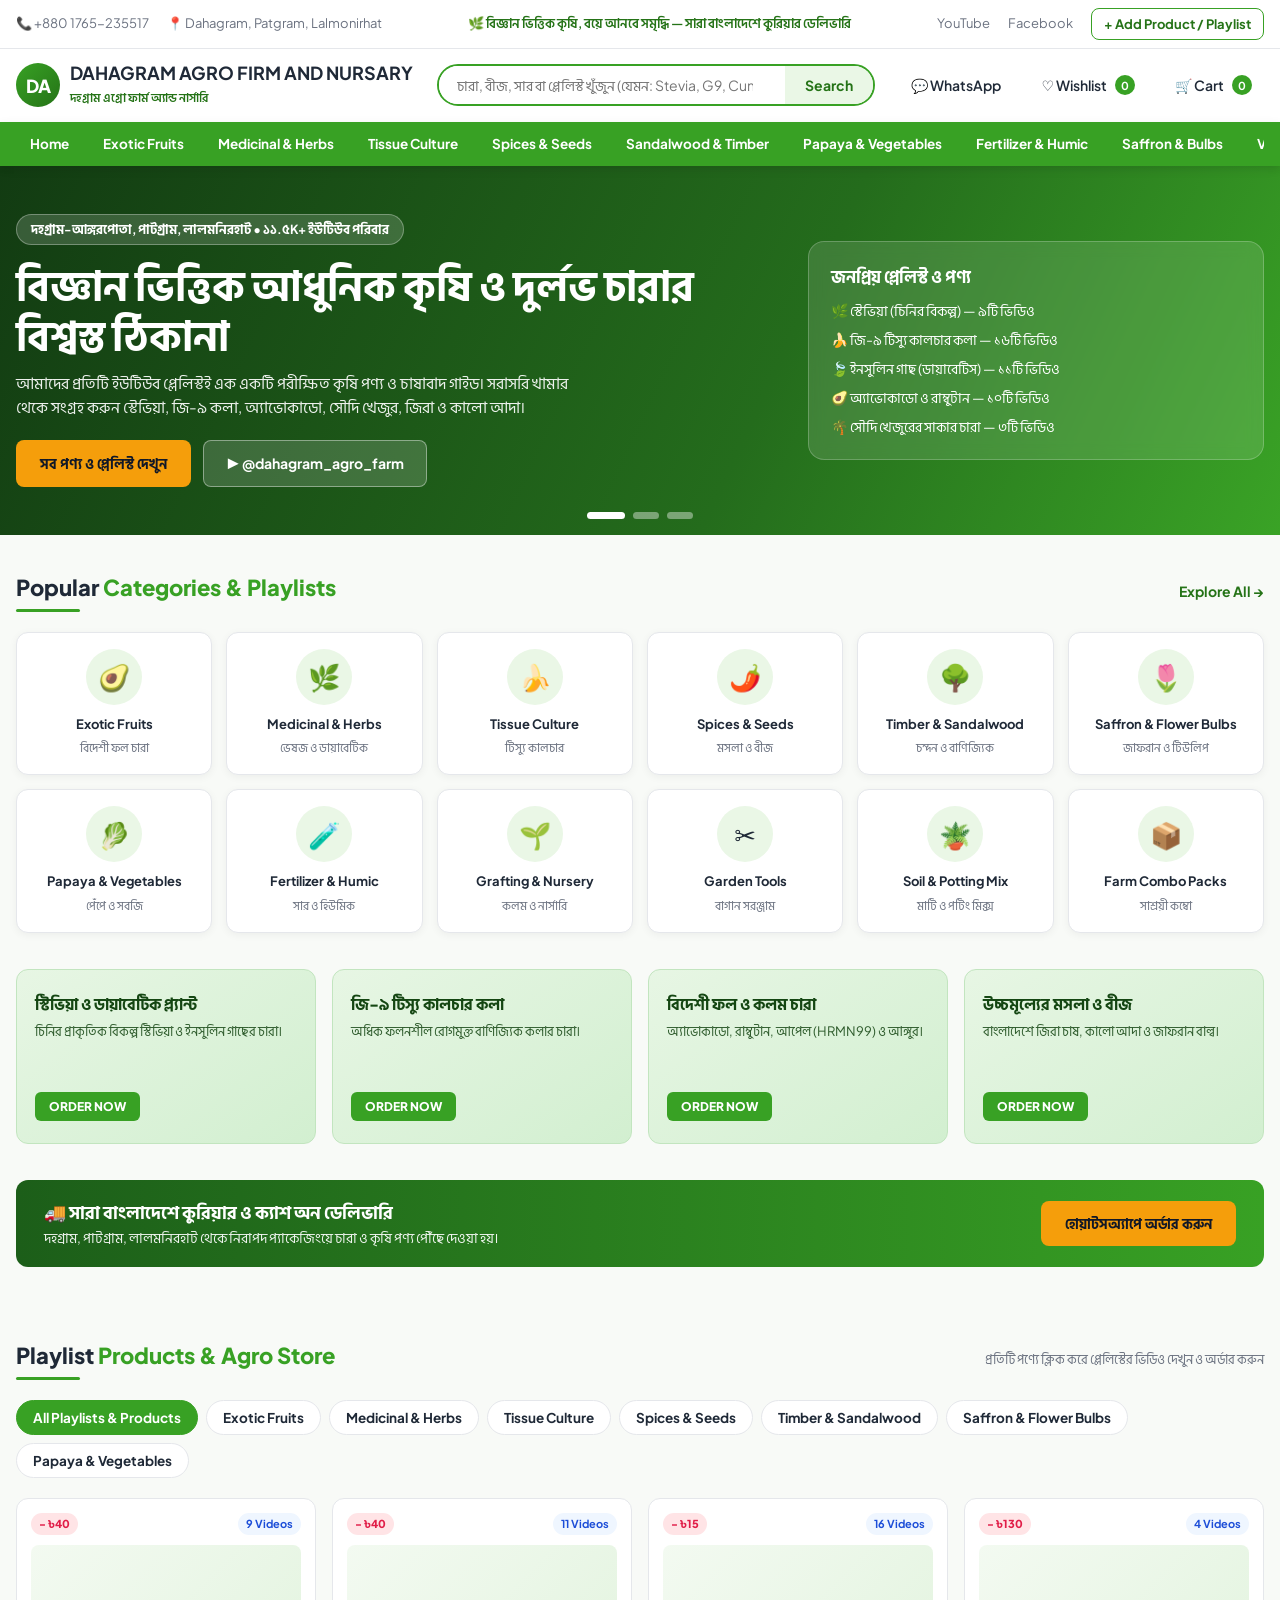
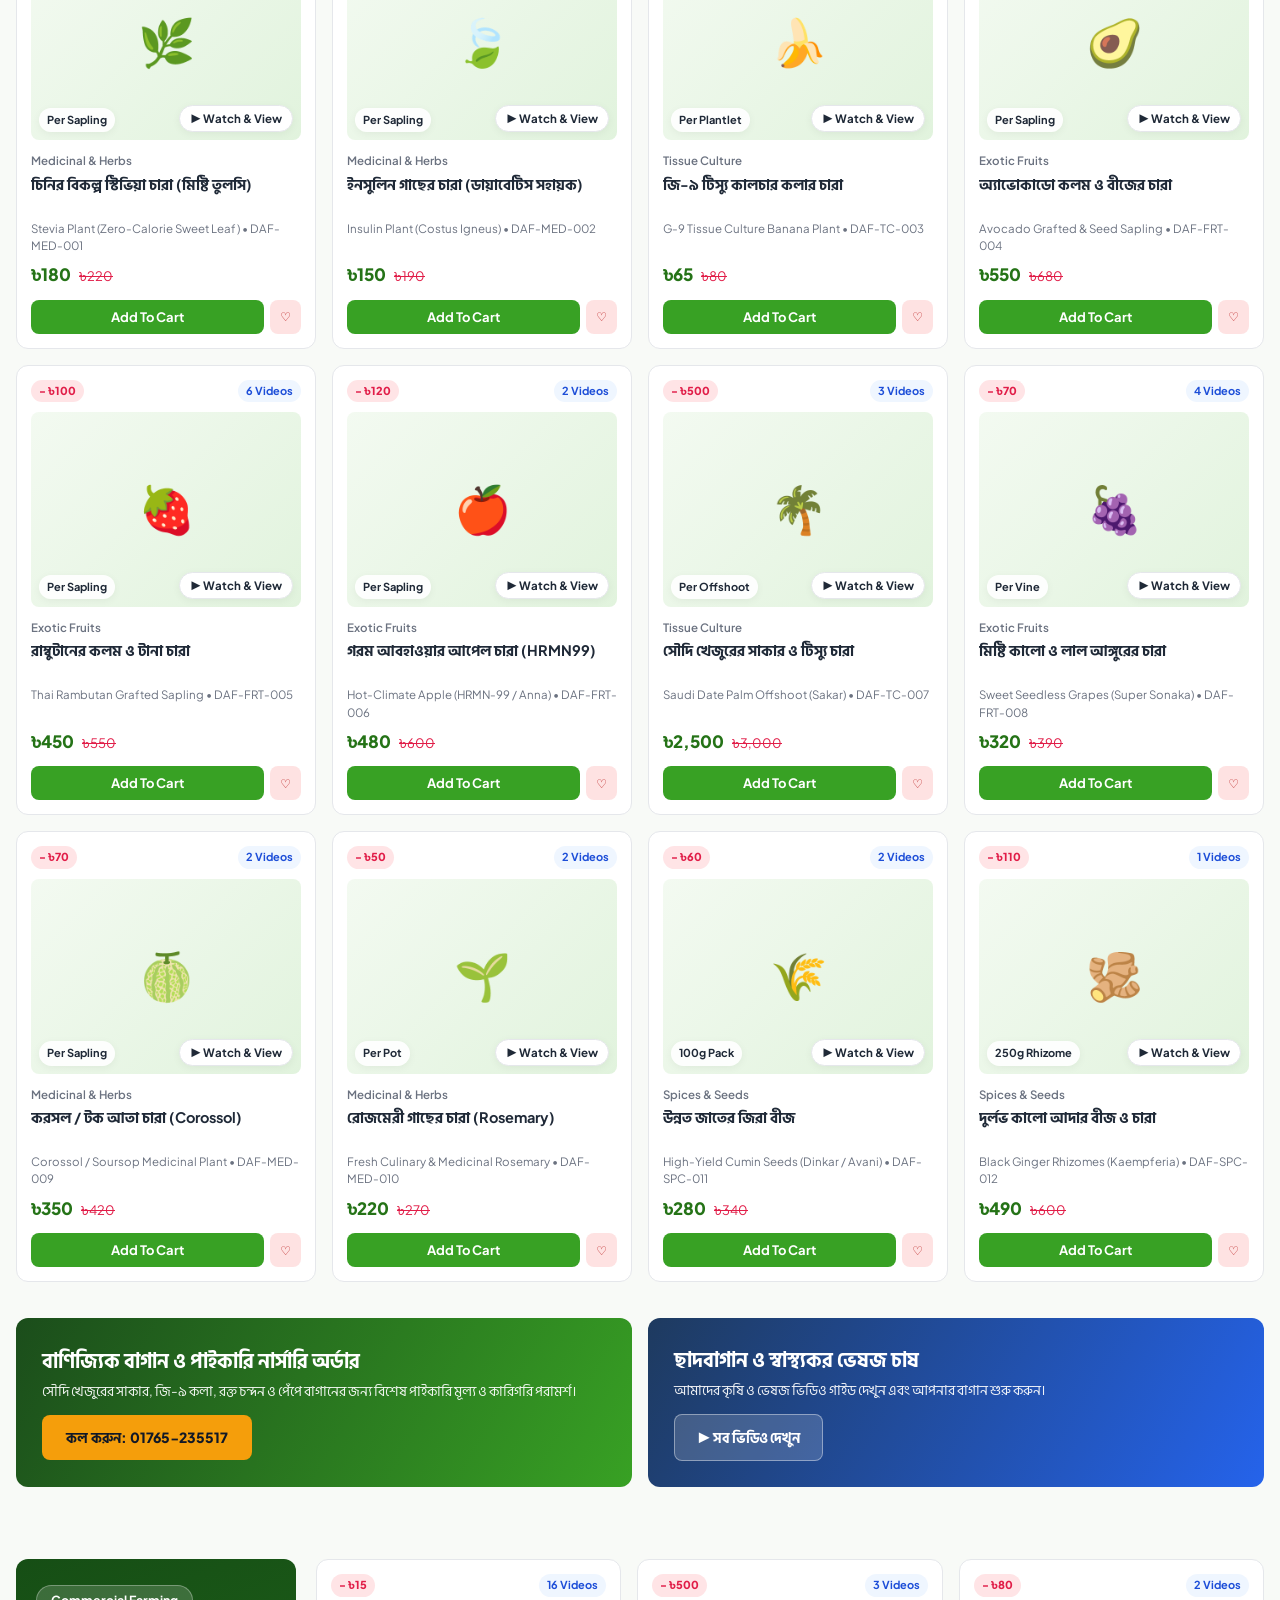
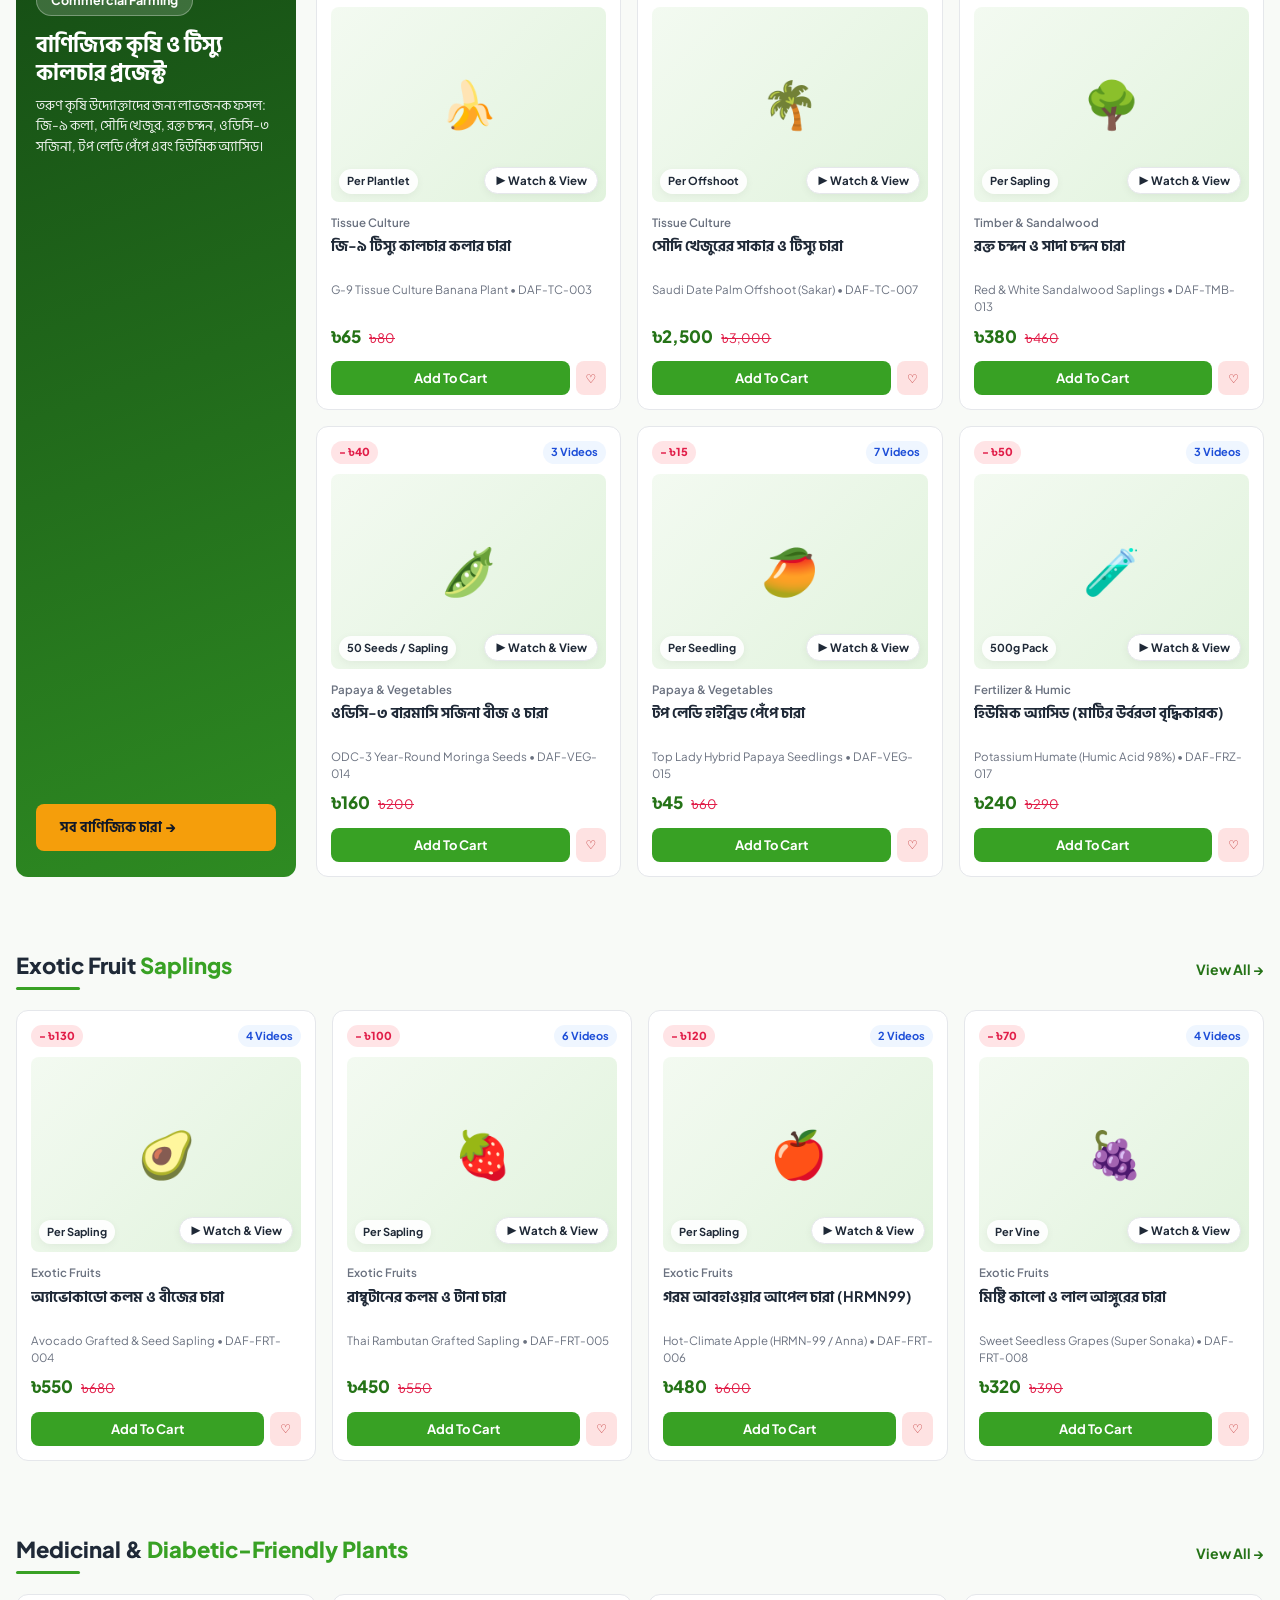
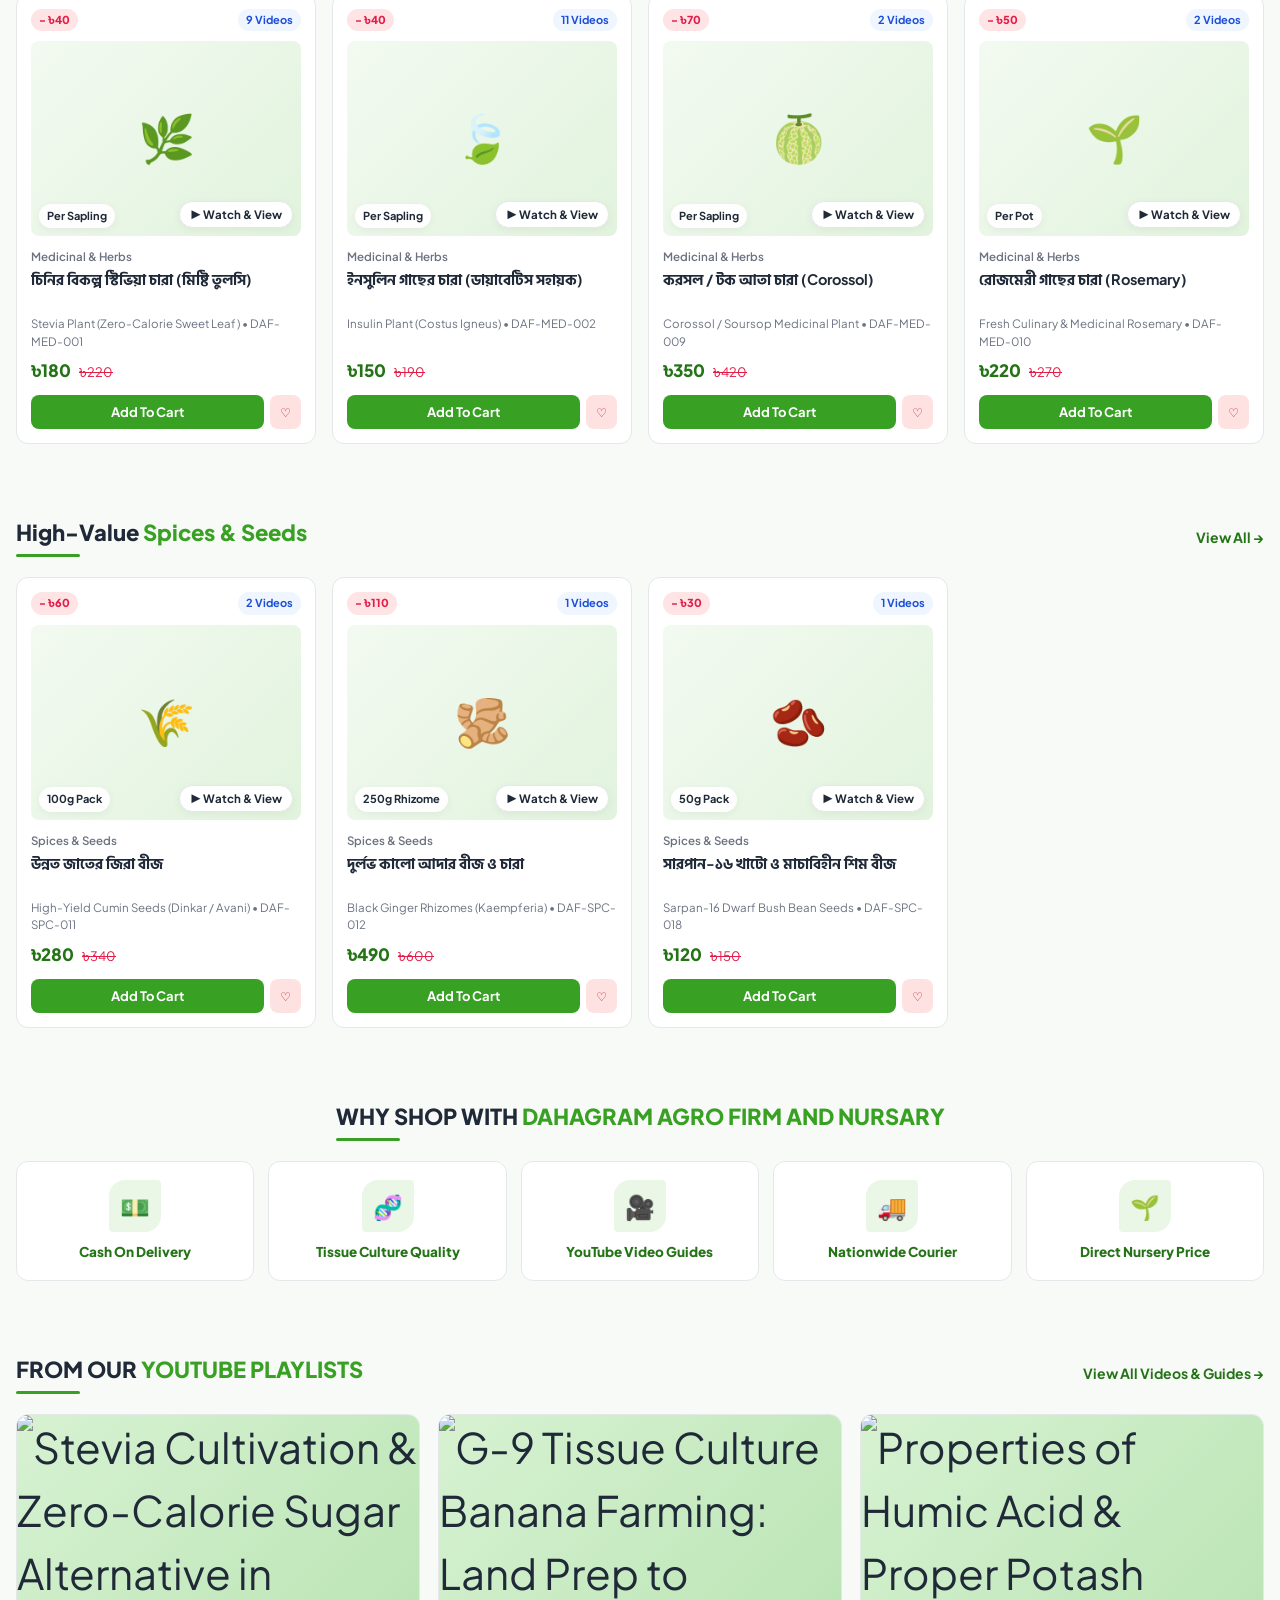
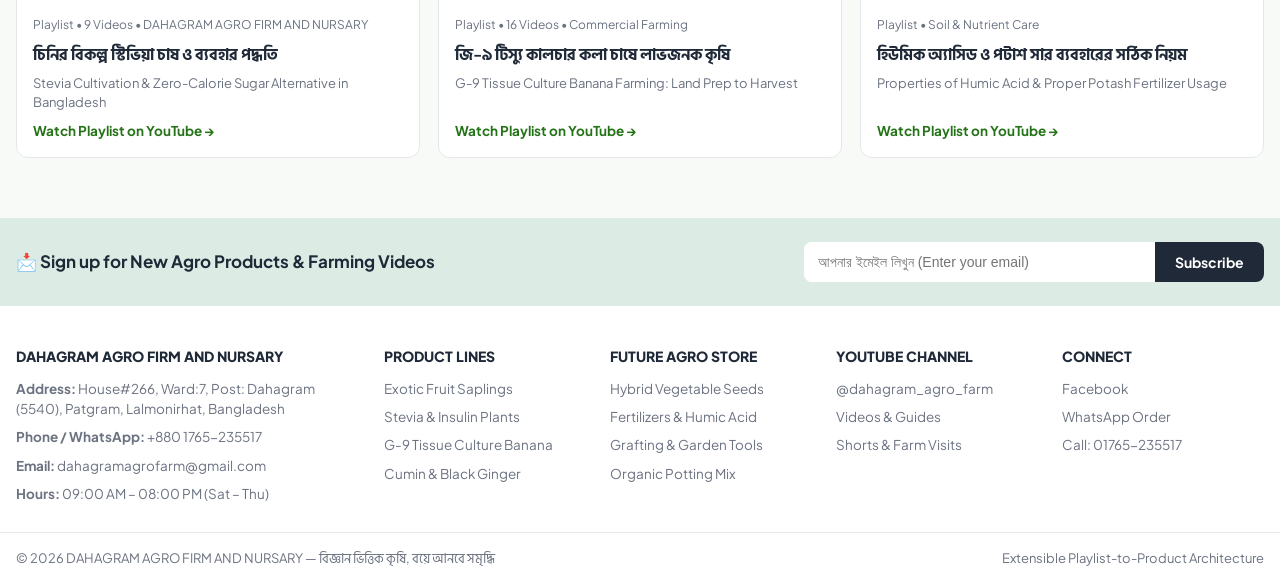
==== commit 6e554ab0: "Rebrand to DAHAGRAM AGRO FIRM AND NURSARY and add real product images" ====
--- a/dahagram-agro-farm-mobile.html
+++ b/dahagram-agro-farm-mobile.html
@@ -3,7 +3,7 @@
 <head>
   <meta charset="UTF-8" />
   <meta name="viewport" content="width=device-width, initial-scale=1.0" />
-  <title>Dahagram Agro Farm Ltd. | দহগ্রাম এগ্রোফার্ম লিঃ — One Stop Agricultural &amp; Nursery Solution</title>
+  <title>DAHAGRAM AGRO FIRM AND NURSARY | দহগ্রাম এগ্রো ফার্ম অ্যান্ড নার্সারি — One Stop Agricultural &amp; Nursery Solution</title>
   <link rel="preconnect" href="https://fonts.googleapis.com" />
   <link rel="preconnect" href="https://fonts.gstatic.com" crossorigin />
   <link href="https://fonts.googleapis.com/css2?family=Hind+Siliguri:wght@400;600;700&family=Plus+Jakarta+Sans:wght@400;600;700;800&display=swap" rel="stylesheet" />
@@ -669,7 +669,7 @@
 }
 
 .product-thumb {
-  height: 150px;
+  height: 195px;
   border-radius: var(--radius-sm);
   background: linear-gradient(135deg, #f3faf1, #e1f3dd);
   display: flex;
@@ -679,8 +679,18 @@
   position: relative;
   margin-bottom: 12px;
   overflow: hidden;
-  padding: 10px;
   text-align: center;
+}
+
+.product-thumb img {
+  width: 100%;
+  height: 100%;
+  object-fit: cover;
+  transition: transform 0.3s ease;
+}
+
+.product-card:hover .product-thumb img {
+  transform: scale(1.05);
 }
 
 .product-thumb-emoji {
@@ -689,9 +699,16 @@
 }
 
 .product-thumb-code {
+  position: absolute;
+  bottom: 8px;
+  left: 8px;
+  background: rgba(255, 255, 255, 0.92);
+  color: var(--text-dark);
   font-size: 11px;
-  color: var(--text-muted);
   font-weight: 700;
+  padding: 4px 8px;
+  border-radius: 999px;
+  box-shadow: var(--shadow-sm);
 }
 
 .quick-view-btn {
@@ -908,11 +925,18 @@
 }
 
 .blog-thumb {
-  height: 150px;
+  height: 185px;
   background: linear-gradient(135deg, #d7f2d2, #bce5b6);
   display: grid;
   place-items: center;
   font-size: 42px;
+  overflow: hidden;
+}
+
+.blog-thumb img {
+  width: 100%;
+  height: 100%;
+  object-fit: cover;
 }
 
 .blog-body {
@@ -1176,7 +1200,7 @@
   <div id="promoModal" class="modal-backdrop">
     <div class="modal-box" style="max-width:480px; text-align:center; border:2px solid var(--brand-green);">
       <button type="button" id="closePromoBtn" class="modal-close" aria-label="Close">×</button>
-      <span class="badge-playlist" style="margin-bottom:10px; display:inline-block;">দহগ্রাম এগ্রোফার্ম লিঃ • সরাসরি খামার থেকে</span>
+      <span class="badge-playlist" style="margin-bottom:10px; display:inline-block;">DAHAGRAM AGRO FIRM AND NURSARY • সরাসরি খামার থেকে</span>
       <h2 style="font-size:22px; margin-bottom:8px;">ইউটিউব প্লেলিস্ট থেকেই অর্ডার করুন আপনার পছন্দের চারা ও কৃষি পণ্য!</h2>
       <p style="font-size:14px; color:var(--text-muted); margin-bottom:18px;">
         স্টেভিয়া, ইনসুলিন গাছ, জি-৯ কলার টিস্যু কালচার, রক্ত চন্দন, জাফরান ও বিদেশী ফলের চারা — সারা বাংলাদেশে ক্যাশ অন ডেলিভারি।
@@ -1213,8 +1237,8 @@
         <a href="#" class="brand-logo">
           <div class="brand-logo-badge">DA</div>
           <div class="brand-logo-text">
-            <strong>দহগ্রাম এগ্রোফার্ম লিঃ</strong>
-            <span>Dahagram Agro Farm Ltd.</span>
+            <strong>DAHAGRAM AGRO FIRM AND NURSARY</strong>
+            <span>দহগ্রাম এগ্রো ফার্ম অ্যান্ড নার্সারি</span>
           </div>
         </a>
 
@@ -1293,7 +1317,7 @@
         <div class="hero-slide hero-slide--2">
           <div class="container hero-grid">
             <div>
-              <span class="hero-pill">Dahagram Agro Farm Ltd. • ভেষজ ও ছাদবাগান</span>
+              <span class="hero-pill">DAHAGRAM AGRO FIRM AND NURSARY • ভেষজ ও ছাদবাগান</span>
               <h1>সুস্থ ও চিনিমুক্ত জীবনের জন্য স্টেভিয়া ও ভেষজ বাগান</h1>
               <p>
                 ডায়াবেটিস সচেতনতা ও প্রাকৃতিক ভেষজ চাষাবাদে আমাদের বিশেষ কালেকশন: স্টেভিয়া, ইনসুলিন গাছ, করোসল, রোজমেরী এবং অ্যালোভেরা।
@@ -1488,7 +1512,7 @@
     <section class="section-block">
       <div class="container">
         <div class="section-header" style="justify-content:center;">
-          <h2 class="section-title">WHY SHOP WITH <span>DAHAGRAM AGRO FARM</span></h2>
+          <h2 class="section-title">WHY SHOP WITH <span>DAHAGRAM AGRO FIRM AND NURSARY</span></h2>
         </div>
         <div class="services-row">
           <div class="service-item">
@@ -1546,7 +1570,7 @@
     <section id="footerLocation" class="footer-mid">
       <div class="container footer-grid">
         <div class="footer-col">
-          <h4>দহগ্রাম এগ্রোফার্ম লিঃ (Dahagram Agro Farm)</h4>
+          <h4>DAHAGRAM AGRO FIRM AND NURSARY</h4>
           <ul>
             <li><strong>Address:</strong> House#266, Ward:7, Post: Dahagram (5540), Patgram, Lalmonirhat, Bangladesh</li>
             <li><strong>Phone / WhatsApp:</strong> +880 1765-235517</li>
@@ -1593,7 +1617,7 @@
 
     <section class="footer-bottom">
       <div class="container footer-bottom-inner">
-        <span>© 2026 Dahagram Agro Farm Ltd. — বিজ্ঞান ভিত্তিক কৃষি, বয়ে আনবে সমৃদ্ধি</span>
+        <span>© 2026 DAHAGRAM AGRO FIRM AND NURSARY — বিজ্ঞান ভিত্তিক কৃষি, বয়ে আনবে সমৃদ্ধি</span>
         <span>Extensible Playlist-to-Product Architecture</span>
       </div>
     </section>
@@ -1694,9 +1718,15 @@
             <input id="newProdVideos" type="number" value="1" />
           </div>
         </div>
-        <div class="form-field">
-          <label for="newProdEmoji">Icon / Emoji</label>
-          <input id="newProdEmoji" type="text" value="🌱" />
+        <div style="display:grid; grid-template-columns:1fr 1fr; gap:10px;">
+          <div class="form-field">
+            <label for="newProdImage">Product Photo URL (optional)</label>
+            <input id="newProdImage" type="url" placeholder="https://5.imimg.com/..." />
+          </div>
+          <div class="form-field">
+            <label for="newProdEmoji">Fallback Icon / Emoji</label>
+            <input id="newProdEmoji" type="text" value="🌱" />
+          </div>
         </div>
         <div class="form-field">
           <label for="newProdDesc">Description</label>
@@ -1713,7 +1743,7 @@
 
   <script>
 /**
- * Dahagram Agro Farm Ltd. — Extensible Product & YouTube Playlist Catalog
+ * DAHAGRAM AGRO FIRM AND NURSARY — Extensible Product & YouTube Playlist Catalog
  *
  * Developer Note:
  * Every YouTube playlist or future agricultural product (seeds, fertilizers,
@@ -1724,8 +1754,8 @@
 
 window.CATALOG_DATA = {
   farm: {
-    name: 'Dahagram Agro Farm Ltd.',
-    bnName: 'দহগ্রাম এগ্রোফার্ম লিঃ',
+    name: 'DAHAGRAM AGRO FIRM AND NURSARY',
+    bnName: 'দহগ্রাম এগ্রো ফার্ম অ্যান্ড নার্সারি',
     tagline: 'বিজ্ঞান ভিত্তিক কৃষি, বয়ে আনবে সমৃদ্ধি',
     phone: '01765-235517',
     whatsapp: '8801765235517',
@@ -1763,6 +1793,7 @@
       oldPrice: 220,
       unit: 'Per Sapling',
       emoji: '🌿',
+      image: 'https://5.imimg.com/data5/SELLER/Default/2023/8/334311356/AA/FV/CH/59556000/stevia-medicinal-plant-1000x1000.jpg',
       playlistId: 'PLN2c1hNNV8rhmh3St-sphp5eTA8dsZdK9',
       playlistUrl: 'https://www.youtube.com/playlist?list=PLN2c1hNNV8rhmh3St-sphp5eTA8dsZdK9',
       videoCount: 9,
@@ -1780,6 +1811,7 @@
       oldPrice: 190,
       unit: 'Per Sapling',
       emoji: '🍃',
+      image: 'https://5.imimg.com/data5/SELLER/Default/2024/12/476302751/OZ/MO/PX/40893092/puspita-nursery-insulin-leaf-plant-herbal-remedy-for-diabetes-1000x1000.jpg',
       playlistId: 'PLN2c1hNNV8rj727Ybg7wVLQEGs_7tGyLN',
       playlistUrl: 'https://www.youtube.com/playlist?list=PLN2c1hNNV8rj727Ybg7wVLQEGs_7tGyLN',
       videoCount: 11,
@@ -1797,6 +1829,7 @@
       oldPrice: 80,
       unit: 'Per Plantlet',
       emoji: '🍌',
+      image: 'https://5.imimg.com/data5/SELLER/Default/2026/3/591730271/RS/DZ/DS/16365438/tissue-culture-plants-g9-banana-1000x1000.jpeg',
       playlistId: 'PLN2c1hNNV8riZjVraHw1U1ot-nv7WP0rx',
       playlistUrl: 'https://www.youtube.com/playlist?list=PLN2c1hNNV8riZjVraHw1U1ot-nv7WP0rx',
       videoCount: 16,
@@ -1814,6 +1847,7 @@
       oldPrice: 680,
       unit: 'Per Sapling',
       emoji: '🥑',
+      image: 'https://5.imimg.com/data5/SELLER/Default/2021/9/VP/TP/QW/110424049/avocado-grafted-plant-1000x1000.jpeg',
       playlistId: 'PLN2c1hNNV8rgSMwLq_pLUCTgmeaha3dqZ',
       playlistUrl: 'https://www.youtube.com/playlist?list=PLN2c1hNNV8rgSMwLq_pLUCTgmeaha3dqZ',
       videoCount: 4,
@@ -1831,6 +1865,7 @@
       oldPrice: 550,
       unit: 'Per Sapling',
       emoji: '🍓',
+      image: 'https://5.imimg.com/data5/SELLER/Default/2024/2/390619917/UD/NI/CK/91637823/rambutan-grafted-plant-1000x1000.jpg',
       playlistId: 'PLN2c1hNNV8rgDGnqa1_DjJqcEo6JVj8m9',
       playlistUrl: 'https://www.youtube.com/playlist?list=PLN2c1hNNV8rgDGnqa1_DjJqcEo6JVj8m9',
       videoCount: 6,
@@ -1848,6 +1883,7 @@
       oldPrice: 600,
       unit: 'Per Sapling',
       emoji: '🍎',
+      image: 'https://5.imimg.com/data5/SELLER/Default/2024/9/451671368/TY/LE/IG/151548506/hm99-apple-plants-1000x1000.jpg',
       playlistId: 'PLN2c1hNNV8rjwdHpsMhHC92JClTvjSBZb',
       playlistUrl: 'https://www.youtube.com/playlist?list=PLN2c1hNNV8rjwdHpsMhHC92JClTvjSBZb',
       videoCount: 2,
@@ -1865,6 +1901,7 @@
       oldPrice: 3000,
       unit: 'Per Offshoot',
       emoji: '🌴',
+      image: 'https://5.imimg.com/data5/SELLER/Default/2026/3/591828394/FU/BT/LY/16365438/barhee-dates-tissue-culture-plants-1000x1000.jpg',
       playlistId: 'PLN2c1hNNV8riVanlfVoAilftu-RmK_nkg',
       playlistUrl: 'https://www.youtube.com/playlist?list=PLN2c1hNNV8riVanlfVoAilftu-RmK_nkg',
       videoCount: 3,
@@ -1882,6 +1919,7 @@
       oldPrice: 390,
       unit: 'Per Vine',
       emoji: '🍇',
+      image: 'https://5.imimg.com/data5/SELLER/Default/2022/12/RX/DM/XP/164273021/green-grapes-plant-1000x1000.jpg',
       playlistId: 'PLN2c1hNNV8riFtkY5IO2Pp2Nu1cgYH3sq',
       playlistUrl: 'https://www.youtube.com/playlist?list=PLN2c1hNNV8riFtkY5IO2Pp2Nu1cgYH3sq',
       videoCount: 4,
@@ -1899,11 +1937,12 @@
       oldPrice: 420,
       unit: 'Per Sapling',
       emoji: '🍈',
+      image: 'https://5.imimg.com/data5/IOS/Default/2023/8/332150656/DH/BD/EH/63677441/product-jpeg-1000x1000.png',
       playlistId: 'PLN2c1hNNV8rhIdN-g4vtjiO46Q_Uyukf8',
       playlistUrl: 'https://www.youtube.com/playlist?list=PLN2c1hNNV8rhIdN-g4vtjiO46Q_Uyukf8',
       videoCount: 2,
       featuredCommercial: false,
-      description: 'Antioxidant-rich Corossol (Soursop) saplings propagated carefully at Dahagram Agro Farm.',
+      description: 'Antioxidant-rich Corossol (Soursop) saplings propagated carefully at DAHAGRAM AGRO FIRM AND NURSARY.',
     },
     {
       id: 'daf-rosemary-10',
@@ -1916,6 +1955,7 @@
       oldPrice: 270,
       unit: 'Per Pot',
       emoji: '🌱',
+      image: 'https://5.imimg.com/data5/SELLER/Default/2021/2/DP/FL/NQ/7539265/natural-rosemary-plant-1000x1000.jpg',
       playlistId: 'PLN2c1hNNV8rhQnA_2wcvEs9WcRD204aZM',
       playlistUrl: 'https://www.youtube.com/playlist?list=PLN2c1hNNV8rhQnA_2wcvEs9WcRD204aZM',
       videoCount: 2,
@@ -1933,6 +1973,7 @@
       oldPrice: 340,
       unit: '100g Pack',
       emoji: '🌾',
+      image: 'https://5.imimg.com/data5/SELLER/Default/2026/2/580906694/RE/HH/QW/243865944/cumin-seed-jeera-1000x1000.jpg',
       playlistId: 'PLN2c1hNNV8rhe6Ft52VY9Kr29-R28mPXd',
       playlistUrl: 'https://www.youtube.com/playlist?list=PLN2c1hNNV8rhe6Ft52VY9Kr29-R28mPXd',
       videoCount: 2,
@@ -1950,6 +1991,7 @@
       oldPrice: 600,
       unit: '250g Rhizome',
       emoji: '🫚',
+      image: 'https://5.imimg.com/data5/SELLER/Default/2026/1/575724781/BR/LZ/DA/250095665/black-ginger-1000x1000.jpg',
       playlistId: 'PLN2c1hNNV8rhGWWE2kGjXiI7T9yA9yWRW',
       playlistUrl: 'https://www.youtube.com/playlist?list=PLN2c1hNNV8rhGWWE2kGjXiI7T9yA9yWRW',
       videoCount: 1,
@@ -1967,6 +2009,7 @@
       oldPrice: 460,
       unit: 'Per Sapling',
       emoji: '🌳',
+      image: 'https://5.imimg.com/data5/SELLER/Default/2024/9/451664006/GS/VC/CQ/151548506/red-sandalwood-plant-1000x1000.jpg',
       playlistId: 'PLN2c1hNNV8rivqNCvtsKgVWbGTHjxnI8Z',
       playlistUrl: 'https://www.youtube.com/playlist?list=PLN2c1hNNV8rivqNCvtsKgVWbGTHjxnI8Z',
       videoCount: 2,
@@ -1984,6 +2027,7 @@
       oldPrice: 200,
       unit: '50 Seeds / Sapling',
       emoji: '🫛',
+      image: 'https://5.imimg.com/data5/IOS/Default/2026/7/630145245/MG/RW/ZE/18960835/product-jpeg-1000x1000.jpeg',
       playlistId: 'PLN2c1hNNV8rieaw3EYZu74MEWjmf7TnkP',
       playlistUrl: 'https://www.youtube.com/playlist?list=PLN2c1hNNV8rieaw3EYZu74MEWjmf7TnkP',
       videoCount: 3,
@@ -2001,6 +2045,7 @@
       oldPrice: 60,
       unit: 'Per Seedling',
       emoji: '🥭',
+      image: 'https://5.imimg.com/data5/SELLER/Default/2025/8/535884782/DU/AZ/YV/1692904/red-lady-papaya-plant-1000x1000.jpg',
       playlistId: 'PLA2mECJvbjY0',
       playlistUrl: 'https://www.youtube.com/playlist?list=PLA2mECJvbjY0',
       videoCount: 7,
@@ -2018,6 +2063,7 @@
       oldPrice: 800,
       unit: 'Pack of 5 Bulbs',
       emoji: '🌷',
+      image: 'https://5.imimg.com/data5/SELLER/Default/2022/1/TF/GU/IA/23818588/natural-saffron-bulbs-seed-1000x1000.jpg',
       playlistId: 'PLN2c1hNNV8rjIJassonuEcGvOPRoEgkxR',
       playlistUrl: 'https://www.youtube.com/playlist?list=PLN2c1hNNV8rjIJassonuEcGvOPRoEgkxR',
       videoCount: 32,
@@ -2035,6 +2081,7 @@
       oldPrice: 290,
       unit: '500g Pack',
       emoji: '🧪',
+      image: 'https://5.imimg.com/data5/SELLER/Default/2023/5/310534076/EM/AV/UY/8407666/potassium-humate-shiny-flakes-98-humic-acid-and-fulvic-acid-1000x1000.jpg',
       playlistId: 'PLN2c1hNNV8rgtaxpaWVRyUMgzX2ViCUxc',
       playlistUrl: 'https://www.youtube.com/playlist?list=PLN2c1hNNV8rgtaxpaWVRyUMgzX2ViCUxc',
       videoCount: 3,
@@ -2052,6 +2099,7 @@
       oldPrice: 150,
       unit: '50g Pack',
       emoji: '🫘',
+      image: 'https://5.imimg.com/data5/SELLER/Default/2024/8/441030034/GF/FD/DM/142206794/kasari-long-research-seeds-1000x1000.jpg',
       playlistId: 'PLN2c1hNNV8ridvMVq6KWwGxjlSTnA-gfw',
       playlistUrl: 'https://www.youtube.com/playlist?list=PLN2c1hNNV8ridvMVq6KWwGxjlSTnA-gfw',
       videoCount: 1,
@@ -2064,8 +2112,9 @@
     {
       title: 'Stevia Cultivation & Zero-Calorie Sugar Alternative in Bangladesh',
       bnTitle: 'চিনির বিকল্প স্টিভিয়া চাষ ও ব্যবহার পদ্ধতি',
-      meta: 'Playlist • 9 Videos • Dahagram Agro Farm',
+      meta: 'Playlist • 9 Videos • DAHAGRAM AGRO FIRM AND NURSARY',
       emoji: '🌿',
+      image: 'https://5.imimg.com/data5/SELLER/Default/2023/8/334311356/AA/FV/CH/59556000/stevia-medicinal-plant-1000x1000.jpg',
       url: 'https://www.youtube.com/playlist?list=PLN2c1hNNV8rhmh3St-sphp5eTA8dsZdK9',
     },
     {
@@ -2073,6 +2122,7 @@
       bnTitle: 'জি-৯ টিস্যু কালচার কলা চাষে লাভজনক কৃষি',
       meta: 'Playlist • 16 Videos • Commercial Farming',
       emoji: '🍌',
+      image: 'https://5.imimg.com/data5/SELLER/Default/2026/3/591730271/RS/DZ/DS/16365438/tissue-culture-plants-g9-banana-1000x1000.jpeg',
       url: 'https://www.youtube.com/playlist?list=PLN2c1hNNV8riZjVraHw1U1ot-nv7WP0rx',
     },
     {
@@ -2080,6 +2130,7 @@
       bnTitle: 'হিউমিক অ্যাসিড ও পটাশ সার ব্যবহারের সঠিক নিয়ম',
       meta: 'Playlist • Soil & Nutrient Care',
       emoji: '🧪',
+      image: 'https://5.imimg.com/data5/SELLER/Default/2023/5/310534076/EM/AV/UY/8407666/potassium-humate-shiny-flakes-98-humic-acid-and-fulvic-acid-1000x1000.jpg',
       url: 'https://www.youtube.com/playlist?list=PLN2c1hNNV8rgtaxpaWVRyUMgzX2ViCUxc',
     },
   ],
@@ -2136,7 +2187,11 @@
             <span class="badge-playlist">${product.videoCount ? `${product.videoCount} Videos` : 'Agro Product'}</span>
           </div>
           <div class="product-thumb">
-            <span class="product-thumb-emoji">${product.emoji || '🌱'}</span>
+            ${
+              product.image
+                ? `<img src="${product.image}" alt="${product.title}" loading="lazy" onerror="this.style.display='none'; this.nextElementSibling.style.display='block';" /><span class="product-thumb-emoji" style="display:none;">${product.emoji || '🌱'}</span>`
+                : `<span class="product-thumb-emoji">${product.emoji || '🌱'}</span>`
+            }
             <span class="product-thumb-code">${product.unit || 'Unit'}</span>
             <button type="button" class="quick-view-btn" data-quick-view="${product.id}">
               ▶ Watch &amp; View
@@ -2254,7 +2309,9 @@
       .map(
         (g) => `
       <article class="blog-card">
-        <div class="blog-thumb">${g.emoji}</div>
+        <div class="blog-thumb">
+          ${g.image ? `<img src="${g.image}" alt="${g.title}" loading="lazy" />` : g.emoji}
+        </div>
         <div class="blog-body">
           <div class="blog-meta">${g.meta}</div>
           <h4>${g.bnTitle}</h4>
@@ -2285,8 +2342,12 @@
       : '';
 
     body.innerHTML = `
-      <div style="display:flex; gap:12px; align-items:center; margin-bottom:10px;">
-        <span style="font-size:36px;">${product.emoji || '🌱'}</span>
+      <div style="display:flex; gap:14px; align-items:center; margin-bottom:10px;">
+        ${
+          product.image
+            ? `<img src="${product.image}" alt="${product.title}" style="width:72px;height:72px;object-fit:cover;border-radius:10px;border:1px solid var(--border-color);flex-shrink:0;" />`
+            : `<span style="font-size:36px;">${product.emoji || '🌱'}</span>`
+        }
         <div>
           <span class="badge-playlist">${product.categoryLabel}</span>
           <h2 style="font-size:20px; margin-top:4px;">${product.bnTitle || product.title}</h2>
@@ -2515,7 +2576,7 @@
         return `- ${p ? p.bnTitle || p.title : item.id} x${item.qty} = ৳${sub}`;
       });
       const message = encodeURIComponent(
-        `নতুন অর্ডার — Dahagram Agro Farm\nনাম: ${name}\nমোবাইল: ${phone}\nঠিকানা: ${address}\n\nপণ্যসমূহ:\n${lines.join('\n')}\n\nমোট: ৳${total} (Cash on Delivery)`
+        `নতুন অর্ডার — DAHAGRAM AGRO FIRM AND NURSARY\nনাম: ${name}\nমোবাইল: ${phone}\nঠিকানা: ${address}\n\nপণ্যসমূহ:\n${lines.join('\n')}\n\nমোট: ৳${total} (Cash on Delivery)`
       );
       window.open(`https://wa.me/${baseData.farm.whatsapp}?text=${message}`, '_blank');
     });
@@ -2559,6 +2620,7 @@
         oldPrice: Number(document.getElementById('newProdOldPrice').value) || null,
         unit: document.getElementById('newProdUnit').value.trim() || 'Per Unit',
         emoji: document.getElementById('newProdEmoji').value.trim() || '🌱',
+        image: (document.getElementById('newProdImage')?.value || '').trim(),
         playlistId,
         playlistUrl: playlistId ? `https://www.youtube.com/playlist?list=${playlistId}` : baseData.farm.youtubeMain,
         videoCount: Number(document.getElementById('newProdVideos').value) || 0,
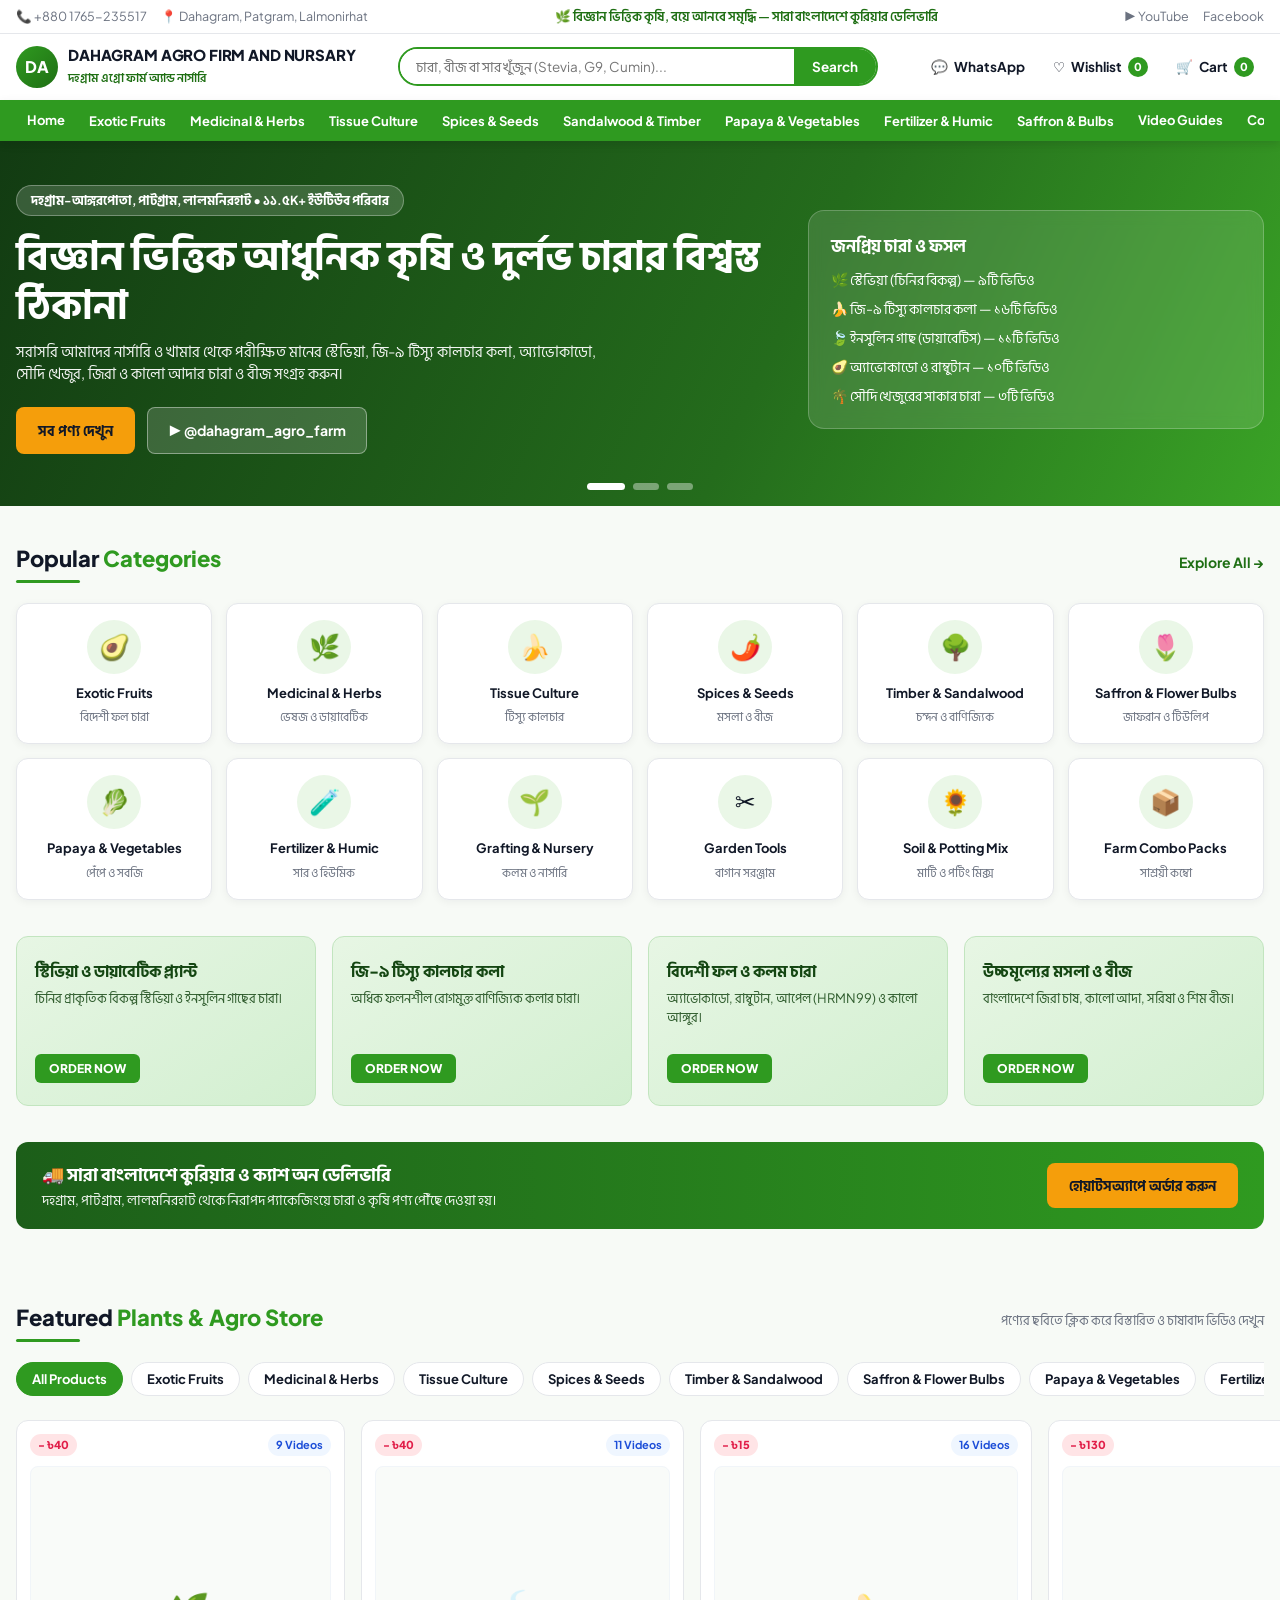
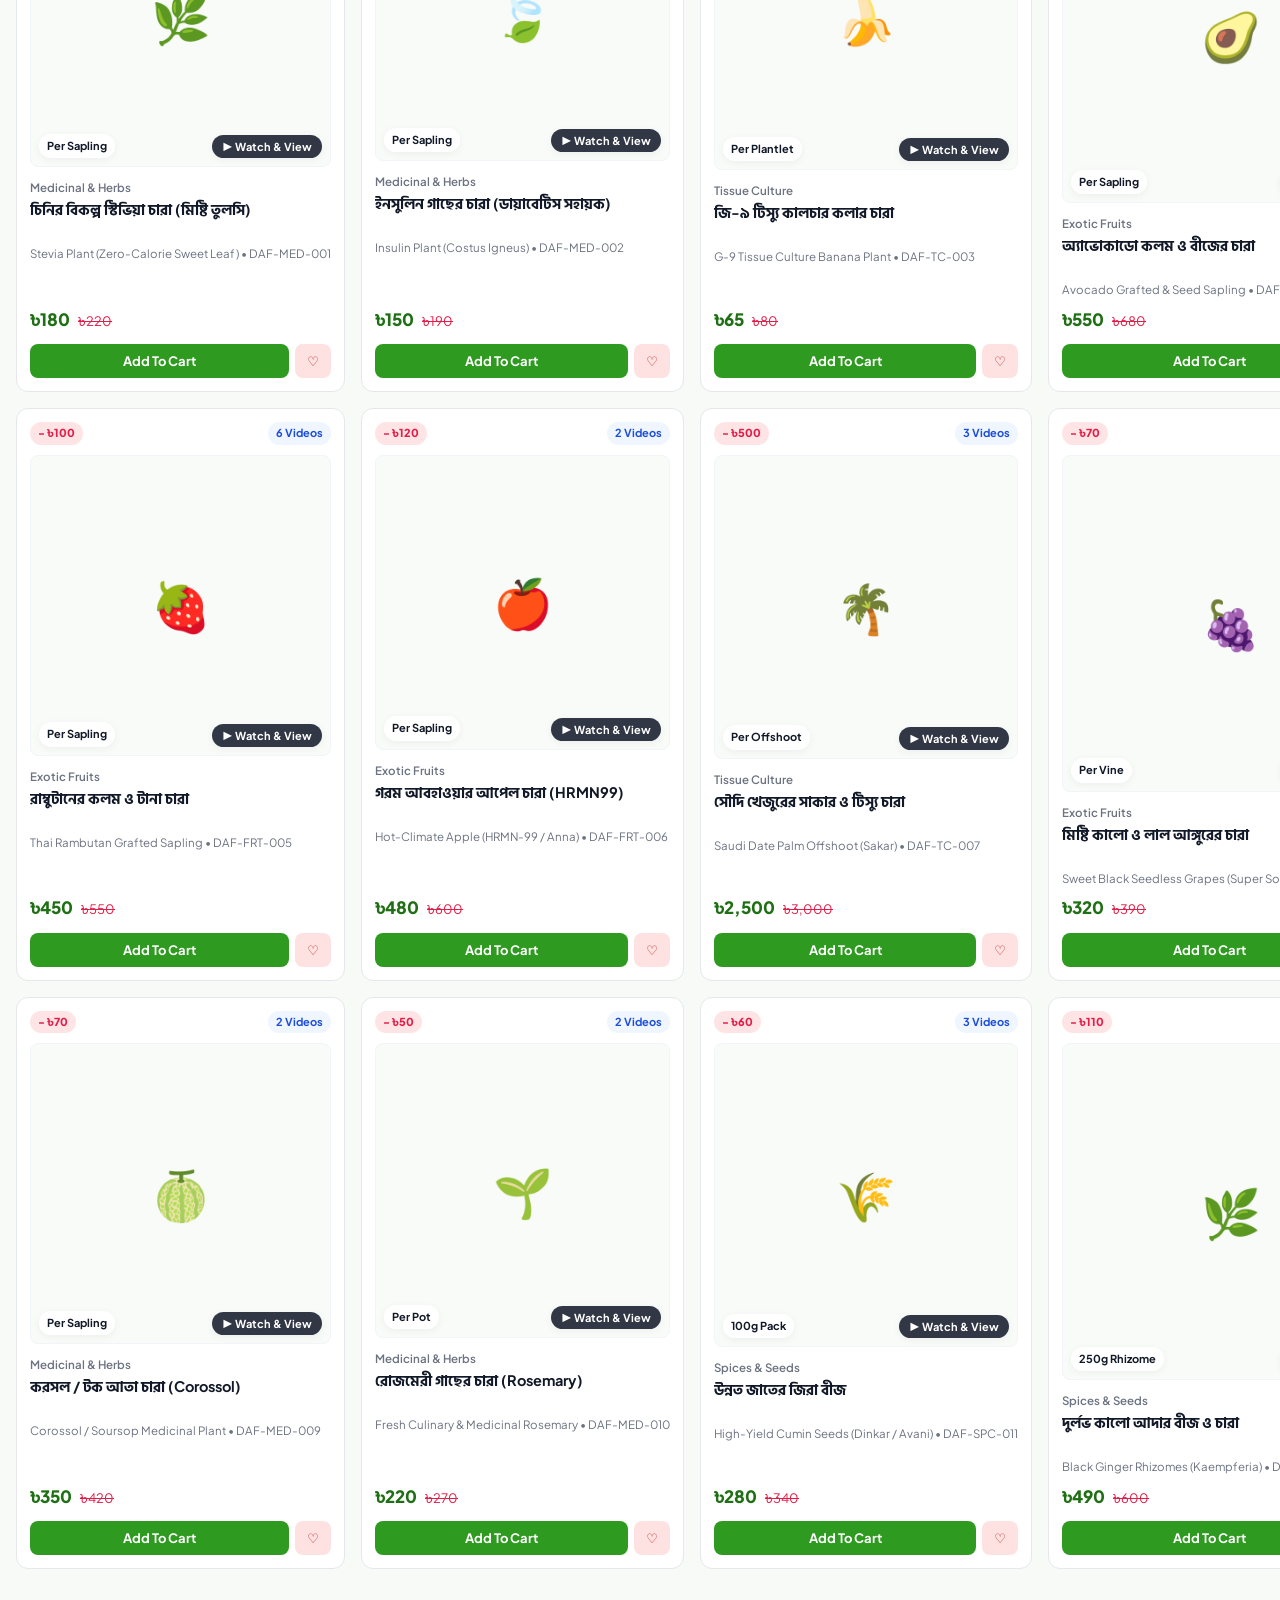
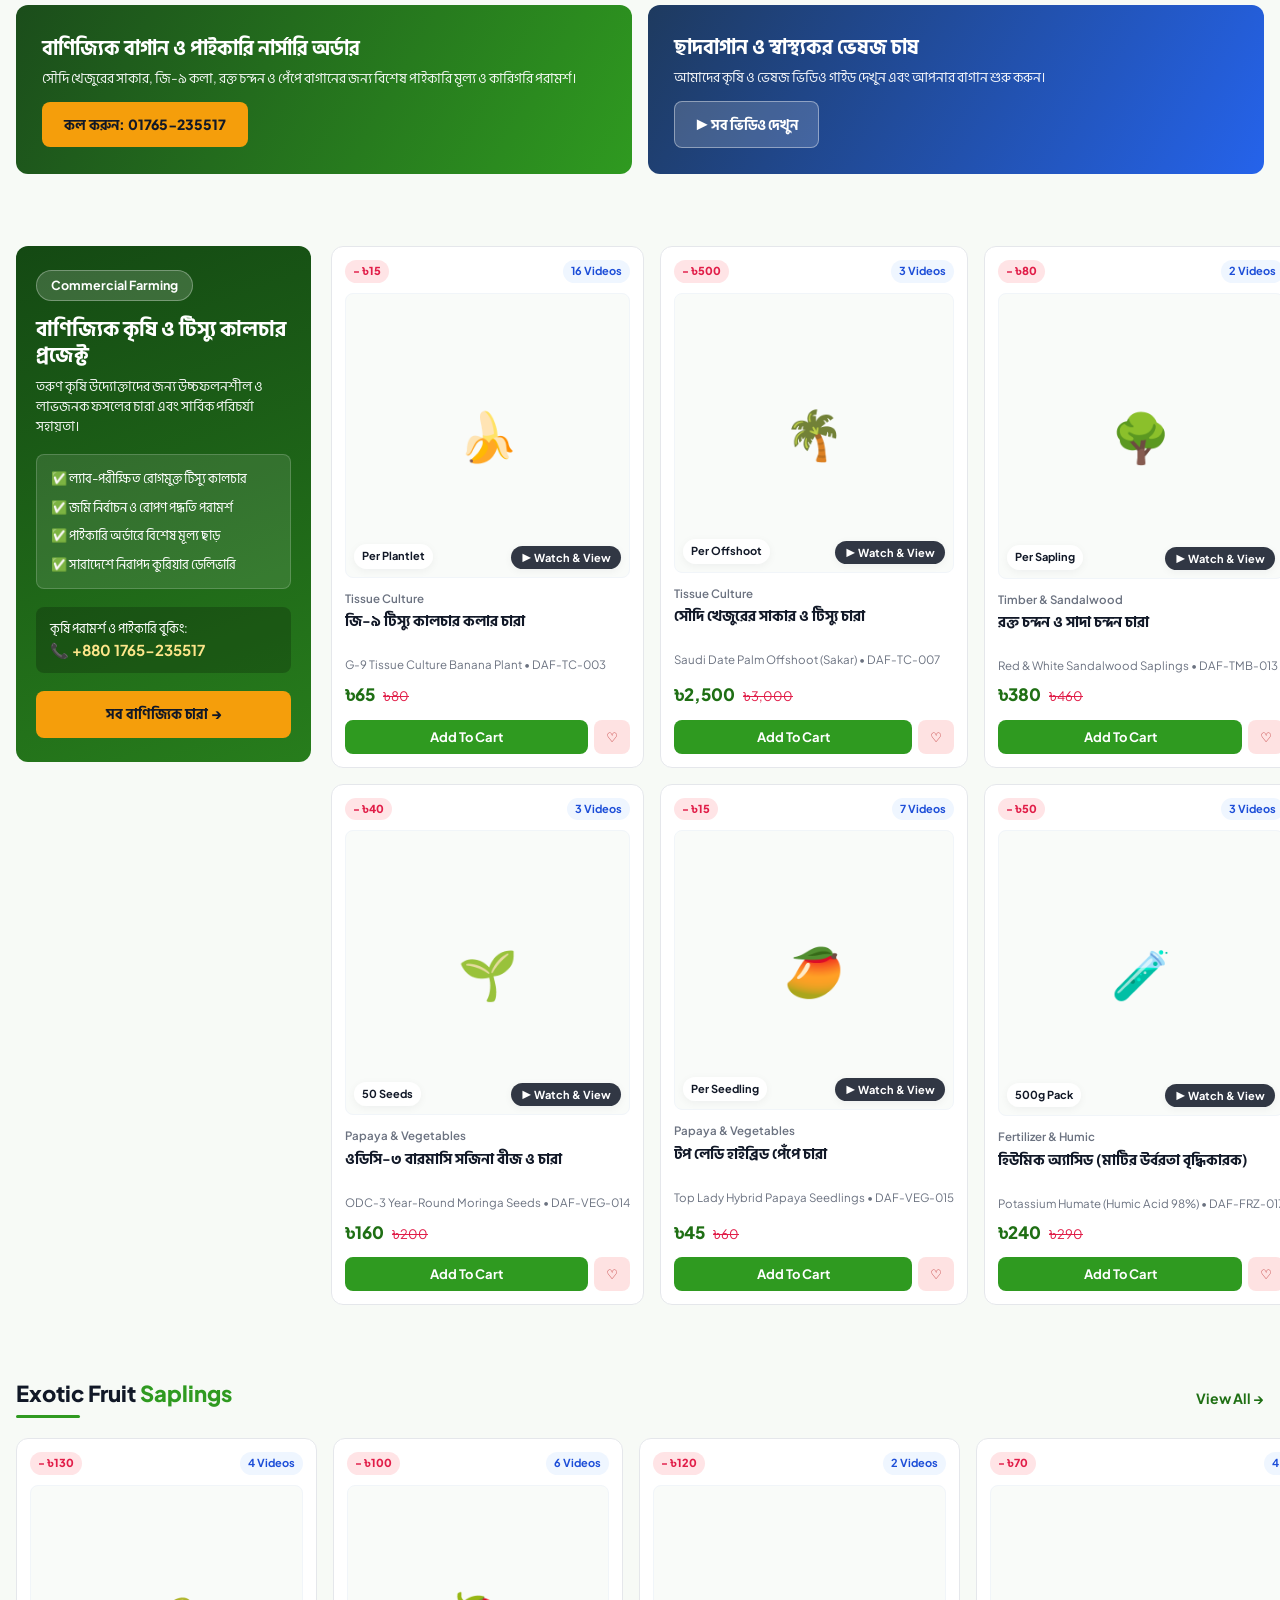
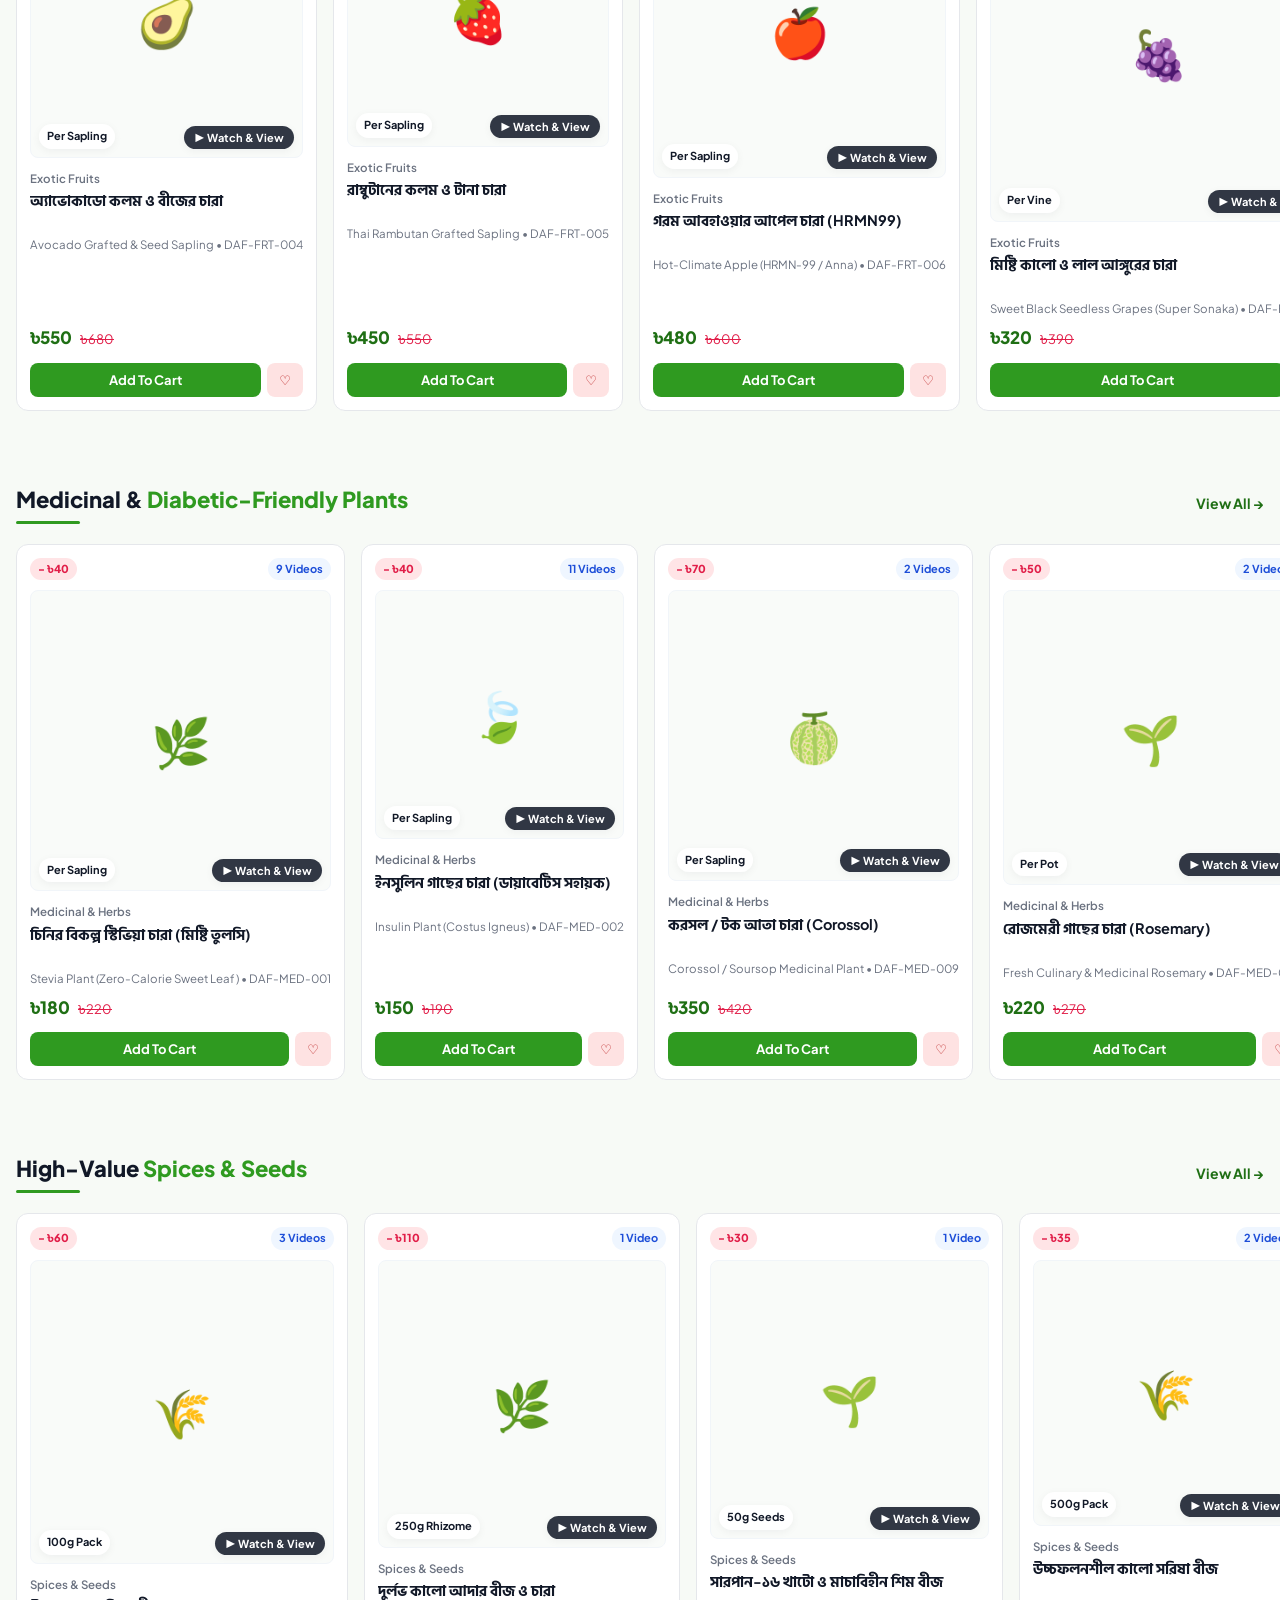
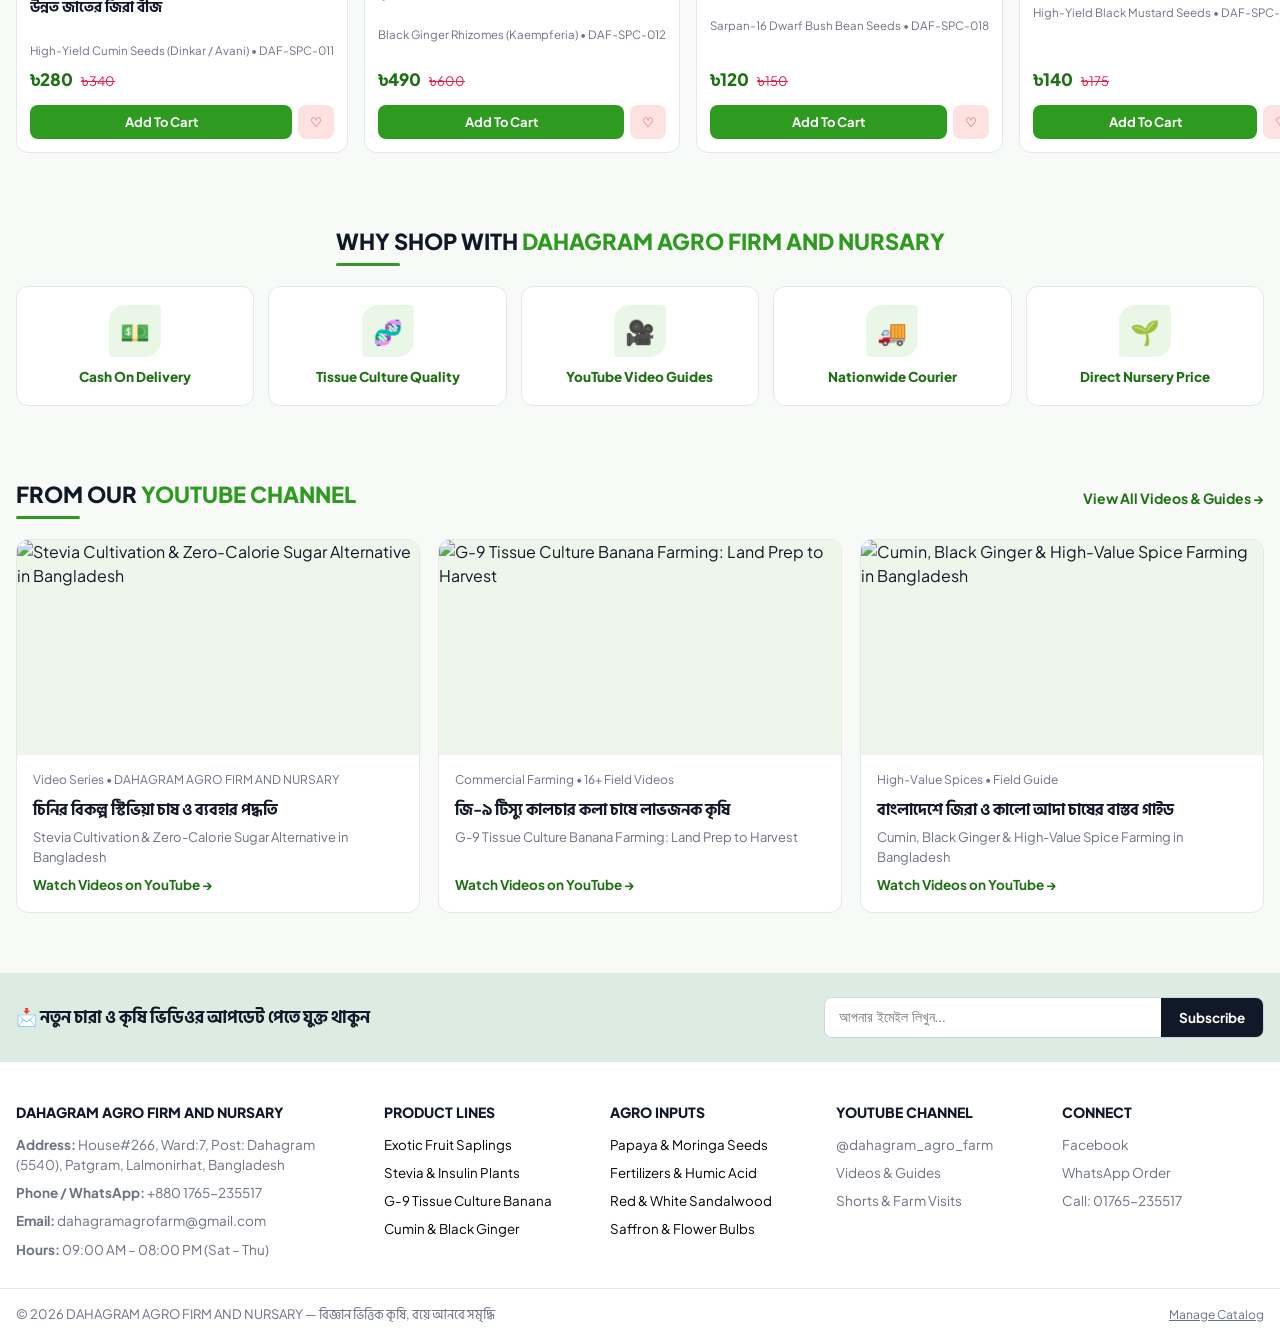
==== commit 16d51e16: "Fix responsive header, Quick View modal, square product images, wishlist, and mobile drawer" ====
--- a/dahagram-agro-farm-mobile.html
+++ b/dahagram-agro-farm-mobile.html
@@ -9,19 +9,19 @@
   <link href="https://fonts.googleapis.com/css2?family=Hind+Siliguri:wght@400;600;700&family=Plus+Jakarta+Sans:wght@400;600;700;800&display=swap" rel="stylesheet" />
   <style>
 :root {
-  --brand-green: #38a124;
-  --brand-green-dark: #257317;
-  --brand-green-light: #eaf7e6;
-  --brand-sage: #dcebe3;
+  --brand-green: #2f9a20;
+  --brand-green-dark: #1f6f14;
+  --brand-green-light: #eaf7e7;
+  --brand-sage: #dcece2;
   --accent-amber: #f59e0b;
   --danger-red: #e11d48;
-  --text-dark: #1f2937;
+  --text-dark: #111827;
   --text-muted: #6b7280;
   --border-color: #e5e7eb;
-  --bg-light: #f8faf7;
+  --bg-light: #f7faf6;
   --white: #ffffff;
-  --shadow-sm: 0 2px 8px rgba(0, 0, 0, 0.05);
-  --shadow-md: 0 8px 24px rgba(0, 0, 0, 0.08);
+  --shadow-sm: 0 2px 8px rgba(17, 24, 39, 0.05);
+  --shadow-md: 0 10px 28px rgba(17, 24, 39, 0.09);
   --radius-sm: 8px;
   --radius-md: 12px;
   --radius-lg: 16px;
@@ -79,29 +79,33 @@
 
 .header-top {
   border-bottom: 1px solid var(--border-color);
-  font-size: 13px;
+  font-size: 12.5px;
   color: var(--text-muted);
-  padding: 8px 0;
+  padding: 7px 0;
 }
 
 .header-top-inner {
   display: flex;
   align-items: center;
   justify-content: space-between;
-  gap: 16px;
+  gap: 12px;
 }
 
 .header-top-left,
 .header-top-right {
   display: flex;
   align-items: center;
-  gap: 18px;
+  gap: 14px;
+  flex-shrink: 0;
 }
 
 .header-top-center {
   font-weight: 600;
   color: var(--brand-green-dark);
   text-align: center;
+  white-space: nowrap;
+  overflow: hidden;
+  text-overflow: ellipsis;
 }
 
 .header-top a:hover {
@@ -109,14 +113,36 @@
 }
 
 .header-middle {
-  padding: 14px 0;
+  padding: 12px 0;
 }
 
 .header-wrap {
   display: flex;
   align-items: center;
   justify-content: space-between;
-  gap: 24px;
+  gap: 16px;
+}
+
+.header-left-group {
+  display: flex;
+  align-items: center;
+  gap: 10px;
+  flex-shrink: 0;
+}
+
+.mobile-drawer-btn {
+  display: none;
+  width: 38px;
+  height: 38px;
+  border-radius: var(--radius-sm);
+  border: 1px solid var(--border-color);
+  background: var(--bg-light);
+  color: var(--text-dark);
+  font-size: 20px;
+  line-height: 1;
+  align-items: center;
+  justify-content: center;
+  flex-shrink: 0;
 }
 
 .brand-logo {
@@ -127,22 +153,25 @@
 }
 
 .brand-logo-badge {
-  width: 44px;
-  height: 44px;
+  width: 42px;
+  height: 42px;
   border-radius: 50%;
   background: linear-gradient(135deg, var(--brand-green), var(--brand-green-dark));
   color: var(--white);
   display: grid;
   place-items: center;
   font-weight: 800;
-  font-size: 18px;
+  font-size: 16px;
+  flex-shrink: 0;
 }
 
 .brand-logo-text strong {
   display: block;
-  font-size: 18px;
+  font-size: 15px;
+  font-weight: 800;
   color: var(--text-dark);
-  line-height: 1.15;
+  line-height: 1.2;
+  letter-spacing: -0.01em;
 }
 
 .brand-logo-text span {
@@ -152,8 +181,9 @@
 }
 
 .search-form {
-  flex: 1;
-  max-width: 560px;
+  flex: 1 1 280px;
+  min-width: 180px;
+  max-width: 480px;
   display: flex;
   align-items: center;
   border: 2px solid var(--brand-green);
@@ -163,44 +193,48 @@
 }
 
 .search-form input {
-  flex: 1;
+  flex: 1 1 auto;
+  min-width: 0;
+  width: 100%;
   border: none;
   outline: none;
-  padding: 10px 18px;
-  font-size: 14px;
+  padding: 9px 16px;
+  font-size: 13.5px;
   font-family: inherit;
 }
 
 .search-form button {
-  background: var(--brand-green-light);
-  color: var(--brand-green-dark);
-  padding: 10px 20px;
-  font-weight: 700;
-  font-size: 14px;
-  transition: background 0.2s;
-}
-
-.search-form button:hover {
+  flex-shrink: 0;
   background: var(--brand-green);
   color: var(--white);
+  padding: 9px 18px;
+  font-weight: 700;
+  font-size: 13.5px;
+  transition: background 0.2s;
+}
+
+.search-form button:hover {
+  background: var(--brand-green-dark);
 }
 
 .header-actions {
   display: flex;
   align-items: center;
-  gap: 16px;
+  gap: 8px;
+  flex-shrink: 0;
 }
 
 .action-btn {
   display: inline-flex;
   align-items: center;
-  gap: 8px;
-  font-size: 14px;
-  font-weight: 600;
+  gap: 6px;
+  font-size: 13.5px;
+  font-weight: 700;
   color: var(--text-dark);
-  padding: 8px 12px;
+  padding: 8px 10px;
   border-radius: var(--radius-sm);
   transition: background 0.2s;
+  white-space: nowrap;
 }
 
 .action-btn:hover {
@@ -211,7 +245,7 @@
   background: var(--brand-green);
   color: var(--white);
   font-size: 11px;
-  font-weight: 700;
+  font-weight: 800;
   min-width: 20px;
   height: 20px;
   border-radius: 999px;
@@ -227,6 +261,7 @@
   border-radius: var(--radius-sm);
   font-size: 13px;
   font-weight: 700;
+  transition: all 0.2s;
 }
 
 .btn-outline-sm:hover {
@@ -247,7 +282,8 @@
 .nav-scroll {
   display: flex;
   align-items: center;
-  gap: 6px;
+  justify-content: space-between;
+  gap: 2px;
   overflow-x: auto;
   scrollbar-width: none;
   padding: 0;
@@ -262,8 +298,8 @@
 .nav-scroll button {
   display: block;
   white-space: nowrap;
-  padding: 12px 14px;
-  font-size: 13.5px;
+  padding: 11px 11px;
+  font-size: 13px;
   font-weight: 700;
   color: var(--white);
   transition: background 0.2s;
@@ -273,13 +309,6 @@
 .nav-scroll button:hover,
 .nav-scroll button.active {
   background: var(--brand-green-dark);
-}
-
-.mobile-menu-toggle {
-  display: none;
-  color: var(--white);
-  font-size: 22px;
-  padding: 8px;
 }
 
 /* ==================== HERO SLIDER ==================== */
@@ -295,11 +324,9 @@
 
 .hero-slide {
   display: none;
-  min-height: 360px;
-  padding: 48px 0;
+  min-height: 350px;
+  padding: 44px 0 52px;
   color: var(--white);
-  background-size: cover;
-  background-position: center;
 }
 
 .hero-slide.active {
@@ -338,14 +365,14 @@
 }
 
 .hero-slide h1 {
-  font-size: clamp(26px, 3.4vw, 42px);
-  line-height: 1.2;
+  font-size: clamp(25px, 3.2vw, 40px);
+  line-height: 1.22;
   margin-bottom: 12px;
 }
 
 .hero-slide p {
-  font-size: 15.5px;
-  opacity: 0.92;
+  font-size: 15px;
+  opacity: 0.94;
   margin-bottom: 22px;
   max-width: 580px;
 }
@@ -360,7 +387,7 @@
   background: var(--accent-amber);
   color: #111827;
   font-weight: 800;
-  padding: 12px 24px;
+  padding: 12px 22px;
   border-radius: var(--radius-sm);
   font-size: 14px;
   display: inline-flex;
@@ -379,7 +406,7 @@
   color: var(--white);
   border: 1px solid rgba(255, 255, 255, 0.4);
   font-weight: 700;
-  padding: 12px 22px;
+  padding: 12px 20px;
   border-radius: var(--radius-sm);
   font-size: 14px;
 }
@@ -500,14 +527,14 @@
 }
 
 .category-icon {
-  width: 56px;
-  height: 56px;
+  width: 54px;
+  height: 54px;
   margin: 0 auto 10px;
   border-radius: 50%;
   background: var(--brand-green-light);
   display: grid;
   place-items: center;
-  font-size: 26px;
+  font-size: 25px;
 }
 
 .category-card h4 {
@@ -539,7 +566,7 @@
   display: flex;
   flex-direction: column;
   justify-content: space-between;
-  min-height: 175px;
+  min-height: 170px;
 }
 
 .promo-card h3 {
@@ -567,10 +594,10 @@
 
 /* ==================== COD STRIP ==================== */
 .cod-banner {
-  background: linear-gradient(90deg, #1c5e19, #38a124);
+  background: linear-gradient(90deg, #1c5e19, #2f9a20);
   color: var(--white);
   border-radius: var(--radius-md);
-  padding: 18px 28px;
+  padding: 18px 26px;
   display: flex;
   align-items: center;
   justify-content: space-between;
@@ -590,15 +617,23 @@
 /* ==================== TABS & PRODUCT GRID ==================== */
 .tabs-bar {
   display: flex;
-  flex-wrap: wrap;
+  align-items: center;
   gap: 8px;
+  overflow-x: auto;
+  scrollbar-width: none;
+  padding-bottom: 4px;
   margin-bottom: 20px;
 }
 
+.tabs-bar::-webkit-scrollbar {
+  display: none;
+}
+
 .tab-btn {
-  padding: 8px 16px;
+  white-space: nowrap;
+  padding: 8px 15px;
   border-radius: 999px;
-  font-size: 13.5px;
+  font-size: 13px;
   font-weight: 700;
   background: var(--white);
   border: 1px solid var(--border-color);
@@ -629,7 +664,7 @@
   background: var(--white);
   border: 1px solid var(--border-color);
   border-radius: var(--radius-md);
-  padding: 14px;
+  padding: 13px;
   display: flex;
   flex-direction: column;
   justify-content: space-between;
@@ -669,40 +704,42 @@
 }
 
 .product-thumb {
-  height: 195px;
+  aspect-ratio: 1 / 1;
+  width: 100%;
   border-radius: var(--radius-sm);
-  background: linear-gradient(135deg, #f3faf1, #e1f3dd);
-  display: flex;
-  flex-direction: column;
-  align-items: center;
-  justify-content: center;
+  background: #f9fbf9;
+  border: 1px solid #f1f5f9;
   position: relative;
   margin-bottom: 12px;
   overflow: hidden;
-  text-align: center;
+  cursor: pointer;
 }
 
 .product-thumb img {
   width: 100%;
   height: 100%;
   object-fit: cover;
+  object-position: center;
   transition: transform 0.3s ease;
 }
 
 .product-card:hover .product-thumb img {
-  transform: scale(1.05);
+  transform: scale(1.04);
 }
 
 .product-thumb-emoji {
-  font-size: 46px;
-  margin-bottom: 4px;
+  position: absolute;
+  inset: 0;
+  display: grid;
+  place-items: center;
+  font-size: 48px;
 }
 
 .product-thumb-code {
   position: absolute;
   bottom: 8px;
   left: 8px;
-  background: rgba(255, 255, 255, 0.92);
+  background: rgba(255, 255, 255, 0.94);
   color: var(--text-dark);
   font-size: 11px;
   font-weight: 700;
@@ -715,26 +752,25 @@
   position: absolute;
   bottom: 8px;
   right: 8px;
-  background: var(--white);
-  color: var(--text-dark);
-  border: 1px solid var(--border-color);
+  background: rgba(17, 24, 39, 0.86);
+  color: var(--white);
   border-radius: 999px;
   padding: 5px 10px;
-  font-size: 11.5px;
+  font-size: 11px;
   font-weight: 700;
   box-shadow: var(--shadow-sm);
+  transition: background 0.2s;
 }
 
 .quick-view-btn:hover {
   background: var(--brand-green);
-  color: var(--white);
 }
 
 .product-cat {
   font-size: 11.5px;
   color: var(--text-muted);
   font-weight: 600;
-  margin-bottom: 4px;
+  margin-bottom: 3px;
 }
 
 .product-title {
@@ -753,6 +789,9 @@
   font-size: 11.5px;
   color: var(--text-muted);
   margin-bottom: 8px;
+  white-space: nowrap;
+  overflow: hidden;
+  text-overflow: ellipsis;
 }
 
 .product-price-row {
@@ -788,6 +827,7 @@
   padding: 9px 12px;
   border-radius: var(--radius-sm);
   transition: background 0.2s;
+  text-align: center;
 }
 
 .btn-cart:hover {
@@ -798,15 +838,16 @@
   background: #fee2e2;
   color: #b91c1c;
   font-weight: 700;
-  font-size: 12px;
-  padding: 9px 10px;
+  font-size: 13px;
+  width: 36px;
   border-radius: var(--radius-sm);
   display: inline-flex;
   align-items: center;
   justify-content: center;
 }
 
-.btn-yt:hover {
+.btn-yt:hover,
+.btn-yt.wished {
   background: #dc2626;
   color: var(--white);
 }
@@ -825,11 +866,11 @@
   display: flex;
   flex-direction: column;
   justify-content: center;
-  min-height: 160px;
+  min-height: 165px;
 }
 
 .half-banner--left {
-  background: linear-gradient(120deg, #1b4d1b, #38a124);
+  background: linear-gradient(120deg, #1b4d1b, #2f9a20);
 }
 
 .half-banner--right {
@@ -849,30 +890,55 @@
 
 .split-category-layout {
   display: grid;
-  grid-template-columns: 280px 1fr;
+  grid-template-columns: 295px 1fr;
   gap: 20px;
-  align-items: stretch;
+  align-items: start;
 }
 
 .split-poster {
-  background: linear-gradient(160deg, #164e15, #2e8b22);
+  position: sticky;
+  top: 64px;
+  background: linear-gradient(160deg, #144913, #277d1c);
   color: var(--white);
   border-radius: var(--radius-md);
-  padding: 26px 20px;
-  display: flex;
-  flex-direction: column;
-  justify-content: space-between;
+  padding: 24px 20px;
+  display: grid;
+  gap: 18px;
 }
 
 .split-poster h3 {
-  font-size: 22px;
+  font-size: 21px;
   line-height: 1.25;
-  margin-bottom: 10px;
+  margin-bottom: 8px;
 }
 
 .split-poster p {
   font-size: 13.5px;
-  opacity: 0.9;
+  opacity: 0.92;
+}
+
+.split-poster-list {
+  list-style: none;
+  display: grid;
+  gap: 9px;
+  font-size: 13px;
+  background: rgba(255, 255, 255, 0.1);
+  border: 1px solid rgba(255, 255, 255, 0.18);
+  border-radius: var(--radius-sm);
+  padding: 14px;
+}
+
+.split-poster-hotline {
+  background: rgba(0, 0, 0, 0.22);
+  border-radius: var(--radius-sm);
+  padding: 12px 14px;
+  font-size: 13px;
+}
+
+.split-poster-hotline strong {
+  display: block;
+  font-size: 15px;
+  color: #fde68a;
 }
 
 /* ==================== SERVICE HIGHLIGHTS ==================== */
@@ -925,18 +991,18 @@
 }
 
 .blog-thumb {
-  height: 185px;
-  background: linear-gradient(135deg, #d7f2d2, #bce5b6);
-  display: grid;
-  place-items: center;
-  font-size: 42px;
+  position: relative;
+  height: 215px;
+  background: #eef6ec;
   overflow: hidden;
+  display: block;
 }
 
 .blog-thumb img {
   width: 100%;
   height: 100%;
   object-fit: cover;
+  object-position: center;
 }
 
 .blog-body {
@@ -964,6 +1030,57 @@
   font-size: 13.5px;
 }
 
+/* ==================== QUICK VIEW MODAL ==================== */
+.qv-grid {
+  display: grid;
+  grid-template-columns: 260px 1fr;
+  gap: 22px;
+  align-items: start;
+}
+
+.qv-photo {
+  aspect-ratio: 1 / 1;
+  border-radius: var(--radius-md);
+  overflow: hidden;
+  border: 1px solid var(--border-color);
+  background: #f9fbf9;
+}
+
+.qv-photo img {
+  width: 100%;
+  height: 100%;
+  object-fit: cover;
+}
+
+.qv-video-banner {
+  display: flex;
+  align-items: center;
+  justify-content: space-between;
+  gap: 12px;
+  background: #fef2f2;
+  border: 1px solid #fecaca;
+  border-radius: var(--radius-sm);
+  padding: 12px 14px;
+  margin: 14px 0;
+  transition: background 0.2s;
+}
+
+.qv-video-banner:hover {
+  background: #fee2e2;
+}
+
+.qv-play-circle {
+  width: 38px;
+  height: 38px;
+  border-radius: 50%;
+  background: #dc2626;
+  color: var(--white);
+  display: grid;
+  place-items: center;
+  font-size: 15px;
+  flex-shrink: 0;
+}
+
 /* ==================== FOOTER ==================== */
 .newsletter-bar {
   background: var(--brand-sage);
@@ -981,27 +1098,30 @@
 
 .newsletter-form {
   display: flex;
-  max-width: 460px;
+  max-width: 440px;
   width: 100%;
   border-radius: var(--radius-sm);
   overflow: hidden;
   background: var(--white);
+  border: 1px solid #cbd5e1;
 }
 
 .newsletter-form input {
   flex: 1;
+  min-width: 0;
   border: none;
   outline: none;
   padding: 11px 14px;
-  font-size: 14px;
+  font-size: 13.5px;
 }
 
 .newsletter-form button {
-  background: #1f2937;
+  flex-shrink: 0;
+  background: #111827;
   color: var(--white);
-  padding: 11px 20px;
+  padding: 11px 18px;
   font-weight: 700;
-  font-size: 14px;
+  font-size: 13.5px;
 }
 
 .footer-mid {
@@ -1045,6 +1165,7 @@
 .footer-bottom-inner {
   display: flex;
   justify-content: space-between;
+  align-items: center;
   flex-wrap: wrap;
   gap: 10px;
 }
@@ -1053,7 +1174,7 @@
 .modal-backdrop {
   position: fixed;
   inset: 0;
-  background: rgba(0, 0, 0, 0.55);
+  background: rgba(17, 24, 39, 0.6);
   display: none;
   align-items: center;
   justify-content: center;
@@ -1068,7 +1189,7 @@
 .modal-box {
   background: var(--white);
   border-radius: var(--radius-lg);
-  max-width: 720px;
+  max-width: 680px;
   width: 100%;
   max-height: 90vh;
   overflow-y: auto;
@@ -1081,23 +1202,31 @@
   position: absolute;
   top: 14px;
   right: 14px;
-  width: 32px;
-  height: 32px;
+  width: 34px;
+  height: 34px;
   border-radius: 50%;
   background: #f3f4f6;
   font-size: 18px;
   font-weight: 700;
 }
 
+.modal-close:hover {
+  background: #e5e7eb;
+}
+
 .drawer-backdrop {
   position: fixed;
   inset: 0;
-  background: rgba(0, 0, 0, 0.5);
+  background: rgba(17, 24, 39, 0.55);
   display: none;
   justify-content: flex-end;
   z-index: 1000;
 }
 
+.drawer-backdrop--left {
+  justify-content: flex-start;
+}
+
 .drawer-backdrop.open {
   display: flex;
 }
@@ -1105,12 +1234,39 @@
 .drawer-panel {
   background: var(--white);
   width: 100%;
-  max-width: 420px;
+  max-width: 400px;
   height: 100%;
   display: flex;
   flex-direction: column;
   padding: 20px;
   overflow-y: auto;
+}
+
+.mobile-nav-list {
+  list-style: none;
+  display: grid;
+  gap: 4px;
+  margin-top: 14px;
+}
+
+.mobile-nav-list a,
+.mobile-nav-list button {
+  width: 100%;
+  text-align: left;
+  padding: 11px 12px;
+  border-radius: var(--radius-sm);
+  font-size: 14px;
+  font-weight: 700;
+  color: var(--text-dark);
+  display: flex;
+  align-items: center;
+  justify-content: space-between;
+}
+
+.mobile-nav-list a:hover,
+.mobile-nav-list button:hover {
+  background: var(--brand-green-light);
+  color: var(--brand-green-dark);
 }
 
 .form-field {
@@ -1135,6 +1291,18 @@
 }
 
 /* ==================== RESPONSIVE ==================== */
+@media (max-width: 1120px) {
+  .header-top-center {
+    display: none;
+  }
+  .action-label-desktop {
+    display: none;
+  }
+  .brand-logo-text strong {
+    font-size: 13.5px;
+  }
+}
+
 @media (max-width: 1024px) {
   .categories-grid {
     grid-template-columns: repeat(4, 1fr);
@@ -1146,6 +1314,9 @@
   .split-category-layout {
     grid-template-columns: 1fr;
   }
+  .split-poster {
+    position: static;
+  }
   .services-row {
     grid-template-columns: repeat(3, 1fr);
   }
@@ -1155,12 +1326,45 @@
 }
 
 @media (max-width: 768px) {
-  .header-top,
-  .header-middle {
+  .header-top {
     display: none;
   }
-  .mobile-menu-toggle {
-    display: inline-block;
+  .mobile-drawer-btn {
+    display: inline-flex;
+  }
+  .header-wrap {
+    flex-wrap: wrap;
+    gap: 10px;
+  }
+  .header-left-group {
+    flex: 1 1 auto;
+    min-width: 0;
+  }
+  .brand-logo {
+    min-width: 0;
+  }
+  .brand-logo-badge {
+    width: 36px;
+    height: 36px;
+    font-size: 14px;
+  }
+  .brand-logo-text strong {
+    font-size: 12.5px;
+    white-space: nowrap;
+    overflow: hidden;
+    text-overflow: ellipsis;
+    max-width: 175px;
+  }
+  .brand-logo-text span {
+    font-size: 11px;
+  }
+  .header-whatsapp-btn {
+    display: none;
+  }
+  .search-form {
+    order: 3;
+    flex: 1 1 100%;
+    max-width: 100%;
   }
   .hero-grid {
     grid-template-columns: 1fr;
@@ -1178,10 +1382,15 @@
   .services-row {
     grid-template-columns: repeat(2, 1fr);
   }
+  .qv-grid {
+    grid-template-columns: 1fr;
+  }
 }
 
 @media (max-width: 520px) {
-  .categories-grid,
+  .categories-grid {
+    grid-template-columns: repeat(2, 1fr);
+  }
   .promo-grid-4,
   .product-grid-4,
   .product-grid-3,
@@ -1201,19 +1410,19 @@
     <div class="modal-box" style="max-width:480px; text-align:center; border:2px solid var(--brand-green);">
       <button type="button" id="closePromoBtn" class="modal-close" aria-label="Close">×</button>
       <span class="badge-playlist" style="margin-bottom:10px; display:inline-block;">DAHAGRAM AGRO FIRM AND NURSARY • সরাসরি খামার থেকে</span>
-      <h2 style="font-size:22px; margin-bottom:8px;">ইউটিউব প্লেলিস্ট থেকেই অর্ডার করুন আপনার পছন্দের চারা ও কৃষি পণ্য!</h2>
+      <h2 style="font-size:22px; margin-bottom:8px;">ইউটিউব ভিডিও দেখেই অর্ডার করুন আপনার পছন্দের চারা ও কৃষি পণ্য!</h2>
       <p style="font-size:14px; color:var(--text-muted); margin-bottom:18px;">
         স্টেভিয়া, ইনসুলিন গাছ, জি-৯ কলার টিস্যু কালচার, রক্ত চন্দন, জাফরান ও বিদেশী ফলের চারা — সারা বাংলাদেশে ক্যাশ অন ডেলিভারি।
       </p>
       <a href="#showcaseSection" class="btn-primary" onclick="document.getElementById('promoModal').classList.remove('open')">
-        পণ্য ও প্লেলিস্ট দেখুন →
+        পণ্যসমূহ দেখুন →
       </a>
     </div>
   </div>
 
-  <!-- 1. 3-TIER HEADER -->
+  <!-- 1. 3-TIER HEADER (Fully Responsive on Desktop, Tablet & Mobile) -->
   <header class="header-area">
-    <!-- Tier 1: Top Utility Bar -->
+    <!-- Tier 1: Top Utility Bar (Desktop) -->
     <div class="header-top">
       <div class="container header-top-inner">
         <div class="header-top-left">
@@ -1224,38 +1433,40 @@
           🌿 বিজ্ঞান ভিত্তিক কৃষি, বয়ে আনবে সমৃদ্ধি — সারা বাংলাদেশে কুরিয়ার ডেলিভারি
         </div>
         <div class="header-top-right">
-          <a href="https://www.youtube.com/@dahagram_agro_farm" target="_blank" rel="noopener">YouTube</a>
+          <a href="https://www.youtube.com/@dahagram_agro_farm" target="_blank" rel="noopener">▶ YouTube</a>
           <a href="https://www.facebook.com/YakubAli434964" target="_blank" rel="noopener">Facebook</a>
-          <button type="button" id="openAdminModalBtn" class="btn-outline-sm">+ Add Product / Playlist</button>
         </div>
       </div>
     </div>
 
-    <!-- Tier 2: Logo, Search & Actions -->
+    <!-- Tier 2: Logo, Search & Actions (Visible on ALL Screen Sizes) -->
     <div class="header-middle">
       <div class="container header-wrap">
-        <a href="#" class="brand-logo">
-          <div class="brand-logo-badge">DA</div>
-          <div class="brand-logo-text">
-            <strong>DAHAGRAM AGRO FIRM AND NURSARY</strong>
-            <span>দহগ্রাম এগ্রো ফার্ম অ্যান্ড নার্সারি</span>
-          </div>
-        </a>
+        <div class="header-left-group">
+          <button type="button" id="mobileMenuToggle" class="mobile-drawer-btn" aria-label="Open Navigation Menu">☰</button>
+          <a href="#" class="brand-logo">
+            <div class="brand-logo-badge">DA</div>
+            <div class="brand-logo-text">
+              <strong>DAHAGRAM AGRO FIRM AND NURSARY</strong>
+              <span>দহগ্রাম এগ্রো ফার্ম অ্যান্ড নার্সারি</span>
+            </div>
+          </a>
+        </div>
 
         <form id="globalSearchForm" class="search-form" role="search">
-          <input id="globalSearchInput" type="search" placeholder="চারা, বীজ, সার বা প্লেলিস্ট খুঁজুন (যেমন: Stevia, G9, Cumin)..." />
+          <input id="globalSearchInput" type="search" placeholder="চারা, বীজ বা সার খুঁজুন (Stevia, G9, Cumin)..." />
           <button type="submit">Search</button>
         </form>
 
         <div class="header-actions">
-          <a href="https://wa.me/8801765235517" target="_blank" rel="noopener" class="action-btn">
-            💬 WhatsApp
+          <a href="https://wa.me/8801765235517" target="_blank" rel="noopener" class="action-btn header-whatsapp-btn">
+            💬 <span class="action-label-desktop">WhatsApp</span>
           </a>
-          <button type="button" class="action-btn" onclick="document.getElementById('showcaseSection').scrollIntoView({behavior:'smooth'})">
-            ♡ Wishlist <span class="badge-count" data-wishlist-count>0</span>
+          <button type="button" id="openWishlistBtn" class="action-btn" aria-label="View Saved Wishlist">
+            ♡ <span class="action-label-desktop">Wishlist</span> <span class="badge-count" data-wishlist-count>0</span>
           </button>
-          <button type="button" id="openCartBtn" class="action-btn">
-            🛒 Cart <span class="badge-count" data-cart-count>0</span>
+          <button type="button" id="openCartBtn" class="action-btn" aria-label="Open Shopping Cart">
+            🛒 <span class="action-label-desktop">Cart</span> <span class="badge-count" data-cart-count>0</span>
           </button>
         </div>
       </div>
@@ -1263,8 +1474,7 @@
 
     <!-- Tier 3: Sticky Green Category Navigation -->
     <nav class="header-bottom" aria-label="Primary Categories">
-      <div class="container" style="display:flex; align-items:center; gap:8px;">
-        <button type="button" id="mobileMenuToggle" class="mobile-menu-toggle" aria-label="Scroll Menu">☰</button>
+      <div class="container">
         <ul id="primaryNavList" class="nav-scroll">
           <li><a href="#">Home</a></li>
           <li><button type="button" data-select-category="exotic-fruits">Exotic Fruits</button></li>
@@ -1275,8 +1485,8 @@
           <li><button type="button" data-select-category="vegetables">Papaya &amp; Vegetables</button></li>
           <li><button type="button" data-select-category="fertilizer">Fertilizer &amp; Humic</button></li>
           <li><button type="button" data-select-category="bulbs">Saffron &amp; Bulbs</button></li>
-          <li><a href="#guidesSection">Video Playlists</a></li>
-          <li><a href="#footerLocation">Contact Farm</a></li>
+          <li><a href="#guidesSection">Video Guides</a></li>
+          <li><a href="#footerLocation">Contact</a></li>
         </ul>
       </div>
     </nav>
@@ -1294,15 +1504,15 @@
               <span class="hero-pill">দহগ্রাম-আঙ্গরপোতা, পাটগ্রাম, লালমনিরহাট • ১১.৫K+ ইউটিউব পরিবার</span>
               <h1>বিজ্ঞান ভিত্তিক আধুনিক কৃষি ও দুর্লভ চারার বিশ্বস্ত ঠিকানা</h1>
               <p>
-                আমাদের প্রতিটি ইউটিউব প্লেলিস্টই এক একটি পরীক্ষিত কৃষি পণ্য ও চাষাবাদ গাইড। সরাসরি খামার থেকে সংগ্রহ করুন স্টেভিয়া, জি-৯ কলা, অ্যাভোকাডো, সৌদি খেজুর, জিরা ও কালো আদা।
+                সরাসরি আমাদের নার্সারি ও খামার থেকে পরীক্ষিত মানের স্টেভিয়া, জি-৯ টিস্যু কালচার কলা, অ্যাভোকাডো, সৌদি খেজুর, জিরা ও কালো আদার চারা ও বীজ সংগ্রহ করুন।
               </p>
               <div class="hero-cta-group">
-                <a href="#showcaseSection" class="btn-primary">সব পণ্য ও প্লেলিস্ট দেখুন</a>
+                <a href="#showcaseSection" class="btn-primary">সব পণ্য দেখুন</a>
                 <a href="https://www.youtube.com/@dahagram_agro_farm" target="_blank" rel="noopener" class="btn-glass">▶ @dahagram_agro_farm</a>
               </div>
             </div>
             <div class="hero-card-preview">
-              <h3>জনপ্রিয় প্লেলিস্ট ও পণ্য</h3>
+              <h3>জনপ্রিয় চারা ও ফসল</h3>
               <ul>
                 <li>🌿 স্টেভিয়া (চিনির বিকল্প) — ৯টি ভিডিও</li>
                 <li>🍌 জি-৯ টিস্যু কালচার কলা — ১৬টি ভিডিও</li>
@@ -1320,7 +1530,7 @@
               <span class="hero-pill">DAHAGRAM AGRO FIRM AND NURSARY • ভেষজ ও ছাদবাগান</span>
               <h1>সুস্থ ও চিনিমুক্ত জীবনের জন্য স্টেভিয়া ও ভেষজ বাগান</h1>
               <p>
-                ডায়াবেটিস সচেতনতা ও প্রাকৃতিক ভেষজ চাষাবাদে আমাদের বিশেষ কালেকশন: স্টেভিয়া, ইনসুলিন গাছ, করোসল, রোজমেরী এবং অ্যালোভেরা।
+                ডায়াবেটিস সচেতনতা ও প্রাকৃতিক ভেষজ চাষাবাদে আমাদের বিশেষ কালেকশন: স্টেভিয়া, ইনসুলিন গাছ, করোসল, রোজমেরী এবং বারমাসি সজিনা।
               </p>
               <div class="hero-cta-group">
                 <button type="button" class="btn-primary" data-select-category="medicinal">ভেষজ চারা দেখুন</button>
@@ -1374,7 +1584,7 @@
     <section class="section-block">
       <div class="container">
         <div class="section-header">
-          <h2 class="section-title">Popular <span>Categories &amp; Playlists</span></h2>
+          <h2 class="section-title">Popular <span>Categories</span></h2>
           <a href="#showcaseSection" class="view-all-link">Explore All →</a>
         </div>
         <div id="popularCategoriesGrid" class="categories-grid"></div>
@@ -1402,14 +1612,14 @@
           <div class="promo-card">
             <div>
               <h3>বিদেশী ফল ও কলম চারা</h3>
-              <p>অ্যাভোকাডো, রাম্বুটান, আপেল (HRMN99) ও আঙ্গুর।</p>
+              <p>অ্যাভোকাডো, রাম্বুটান, আপেল (HRMN99) ও কালো আঙ্গুর।</p>
             </div>
             <button type="button" class="promo-btn" data-select-category="exotic-fruits">ORDER NOW</button>
           </div>
           <div class="promo-card">
             <div>
               <h3>উচ্চমূল্যের মসলা ও বীজ</h3>
-              <p>বাংলাদেশে জিরা চাষ, কালো আদা ও জাফরান বাল্ব।</p>
+              <p>বাংলাদেশে জিরা চাষ, কালো আদা, সরিষা ও শিম বীজ।</p>
             </div>
             <button type="button" class="promo-btn" data-select-category="spices-seeds">ORDER NOW</button>
           </div>
@@ -1430,12 +1640,12 @@
       </div>
     </section>
 
-    <!-- Section 5: Tabbed Product & Playlist Showcase -->
+    <!-- Section 5: Tabbed Product & Video Showcase -->
     <section id="showcaseSection" class="section-block">
       <div class="container">
         <div class="section-header">
-          <h2 class="section-title">Playlist <span>Products &amp; Agro Store</span></h2>
-          <span style="font-size:13px; color:var(--text-muted);">প্রতিটি পণ্যে ক্লিক করে প্লেলিস্টের ভিডিও দেখুন ও অর্ডার করুন</span>
+          <h2 class="section-title">Featured <span>Plants &amp; Agro Store</span></h2>
+          <span style="font-size:13px; color:var(--text-muted);">পণ্যের ছবিতে ক্লিক করে বিস্তারিত ও চাষাবাদ ভিডিও দেখুন</span>
         </div>
         <div id="showcaseTabsBar" class="tabs-bar"></div>
         <div id="showcaseProductsGrid" class="product-grid-4"></div>
@@ -1468,9 +1678,19 @@
             <div>
               <span class="hero-pill">Commercial Farming</span>
               <h3>বাণিজ্যিক কৃষি ও টিস্যু কালচার প্রজেক্ট</h3>
-              <p>তরুণ কৃষি উদ্যোক্তাদের জন্য লাভজনক ফসল: জি-৯ কলা, সৌদি খেজুর, রক্ত চন্দন, ওডিসি-৩ সজিনা, টপ লেডি পেঁপে এবং হিউমিক অ্যাসিড।</p>
+              <p>তরুণ কৃষি উদ্যোক্তাদের জন্য উচ্চফলনশীল ও লাভজনক ফসলের চারা এবং সার্বিক পরিচর্যা সহায়তা।</p>
             </div>
-            <button type="button" class="btn-primary" data-select-category="tissue-culture">সব বাণিজ্যিক চারা →</button>
+            <ul class="split-poster-list">
+              <li>✅ ল্যাব-পরীক্ষিত রোগমুক্ত টিস্যু কালচার</li>
+              <li>✅ জমি নির্বাচন ও রোপণ পদ্ধতি পরামর্শ</li>
+              <li>✅ পাইকারি অর্ডারে বিশেষ মূল্য ছাড়</li>
+              <li>✅ সারাদেশে নিরাপদ কুরিয়ার ডেলিভারি</li>
+            </ul>
+            <div class="split-poster-hotline">
+              <span>কৃষি পরামর্শ ও পাইকারি বুকিং:</span>
+              <strong>📞 +880 1765-235517</strong>
+            </div>
+            <button type="button" class="btn-primary" style="justify-content:center;" data-select-category="tissue-culture">সব বাণিজ্যিক চারা →</button>
           </aside>
           <div id="commercialSplitGrid" class="product-grid-3"></div>
         </div>
@@ -1539,11 +1759,11 @@
       </div>
     </section>
 
-    <!-- Section 10: Video Playlists & Farming Guides -->
+    <!-- Section 10: Video Guides -->
     <section id="guidesSection" class="section-block">
       <div class="container">
         <div class="section-header">
-          <h2 class="section-title">FROM OUR <span>YOUTUBE PLAYLISTS</span></h2>
+          <h2 class="section-title">FROM OUR <span>YOUTUBE CHANNEL</span></h2>
           <a href="https://www.youtube.com/@dahagram_agro_farm/videos" target="_blank" rel="noopener" class="view-all-link">View All Videos &amp; Guides →</a>
         </div>
         <div id="farmingGuidesGrid" class="blog-grid"></div>
@@ -1557,11 +1777,11 @@
     <section class="newsletter-bar">
       <div class="container newsletter-inner">
         <div>
-          <strong style="font-size:17px;">📩 Sign up for New Agro Products &amp; Farming Videos</strong>
+          <strong style="font-size:17px;">📩 নতুন চারা ও কৃষি ভিডিওর আপডেট পেতে যুক্ত থাকুন</strong>
           <div id="newsletterStatus" style="font-size:13px; color:var(--brand-green-dark); font-weight:600;"></div>
         </div>
         <form id="newsletterForm" class="newsletter-form">
-          <input type="email" required placeholder="আপনার ইমেইল লিখুন (Enter your email)" />
+          <input type="email" required placeholder="আপনার ইমেইল লিখুন..." />
           <button type="submit">Subscribe</button>
         </form>
       </div>
@@ -1581,19 +1801,19 @@
         <div class="footer-col">
           <h4>Product Lines</h4>
           <ul>
-            <li><a href="#showcaseSection">Exotic Fruit Saplings</a></li>
-            <li><a href="#showcaseSection">Stevia &amp; Insulin Plants</a></li>
-            <li><a href="#showcaseSection">G-9 Tissue Culture Banana</a></li>
-            <li><a href="#showcaseSection">Cumin &amp; Black Ginger</a></li>
+            <li><button type="button" data-select-category="exotic-fruits">Exotic Fruit Saplings</button></li>
+            <li><button type="button" data-select-category="medicinal">Stevia &amp; Insulin Plants</button></li>
+            <li><button type="button" data-select-category="tissue-culture">G-9 Tissue Culture Banana</button></li>
+            <li><button type="button" data-select-category="spices-seeds">Cumin &amp; Black Ginger</button></li>
           </ul>
         </div>
         <div class="footer-col">
-          <h4>Future Agro Store</h4>
+          <h4>Agro Inputs</h4>
           <ul>
-            <li><a href="#showcaseSection">Hybrid Vegetable Seeds</a></li>
-            <li><a href="#showcaseSection">Fertilizers &amp; Humic Acid</a></li>
-            <li><a href="#showcaseSection">Grafting &amp; Garden Tools</a></li>
-            <li><a href="#showcaseSection">Organic Potting Mix</a></li>
+            <li><button type="button" data-select-category="vegetables">Papaya &amp; Moringa Seeds</button></li>
+            <li><button type="button" data-select-category="fertilizer">Fertilizers &amp; Humic Acid</button></li>
+            <li><button type="button" data-select-category="timber">Red &amp; White Sandalwood</button></li>
+            <li><button type="button" data-select-category="bulbs">Saffron &amp; Flower Bulbs</button></li>
           </ul>
         </div>
         <div class="footer-col">
@@ -1618,12 +1838,34 @@
     <section class="footer-bottom">
       <div class="container footer-bottom-inner">
         <span>© 2026 DAHAGRAM AGRO FIRM AND NURSARY — বিজ্ঞান ভিত্তিক কৃষি, বয়ে আনবে সমৃদ্ধি</span>
-        <span>Extensible Playlist-to-Product Architecture</span>
+        <button type="button" id="openAdminModalBtn" style="font-size:12px; color:var(--text-muted); text-decoration:underline;">Manage Catalog</button>
       </div>
     </section>
   </footer>
 
-  <!-- QUICK VIEW & YOUTUBE PLAYLIST MODAL -->
+  <!-- MOBILE NAVIGATION DRAWER -->
+  <div id="mobileNavDrawer" class="drawer-backdrop drawer-backdrop--left">
+    <div class="drawer-panel" style="max-width:310px;">
+      <div style="display:flex; justify-content:space-between; align-items:center; border-bottom:1px solid var(--border-color); padding-bottom:12px;">
+        <strong style="font-size:15px;">🌿 Categories &amp; Menu</strong>
+        <button type="button" id="closeMobileNavBtn" class="btn-outline-sm">Close ×</button>
+      </div>
+      <ul class="mobile-nav-list">
+        <li><button type="button" data-select-category="exotic-fruits"><span>🥑 Exotic Fruits</span><span>→</span></button></li>
+        <li><button type="button" data-select-category="medicinal"><span>🌿 Medicinal &amp; Herbs</span><span>→</span></button></li>
+        <li><button type="button" data-select-category="tissue-culture"><span>🍌 Tissue Culture</span><span>→</span></button></li>
+        <li><button type="button" data-select-category="spices-seeds"><span>🌶️ Spices &amp; Seeds</span><span>→</span></button></li>
+        <li><button type="button" data-select-category="timber"><span>🌳 Sandalwood &amp; Timber</span><span>→</span></button></li>
+        <li><button type="button" data-select-category="vegetables"><span>🥬 Papaya &amp; Vegetables</span><span>→</span></button></li>
+        <li><button type="button" data-select-category="fertilizer"><span>🧪 Fertilizer &amp; Humic</span><span>→</span></button></li>
+        <li><button type="button" data-select-category="bulbs"><span>🌷 Saffron &amp; Bulbs</span><span>→</span></button></li>
+        <li><a href="https://www.youtube.com/@dahagram_agro_farm" target="_blank" rel="noopener"><span>▶ YouTube Channel</span><span>↗</span></a></li>
+        <li><a href="https://wa.me/8801765235517" target="_blank" rel="noopener"><span>💬 WhatsApp: 01765-235517</span><span>↗</span></a></li>
+      </ul>
+    </div>
+  </div>
+
+  <!-- QUICK VIEW MODAL -->
   <div id="quickViewModal" class="modal-backdrop">
     <div class="modal-box">
       <button type="button" id="closeQuickViewBtn" class="modal-close" aria-label="Close">×</button>
@@ -1638,8 +1880,8 @@
         <h3 style="font-size:18px;">🛒 Your Agro Cart</h3>
         <button type="button" id="closeCartBtn" class="btn-outline-sm">Close ×</button>
       </div>
-      <div id="cartItemsList" style="flex:1; overflow-y:auto;"></div>
-      <div style="border-top:1px solid var(--border-color); padding-top:14px; margin-top:12px;">
+      <div id="cartItemsList" style="overflow-y:auto; max-height:38vh; margin-bottom:14px;"></div>
+      <div style="border-top:1px solid var(--border-color); padding-top:14px;">
         <div style="display:flex; justify-content:space-between; font-size:16px; font-weight:800; margin-bottom:14px;">
           <span>Total (Cash on Delivery):</span>
           <span id="cartTotalAmount">৳0</span>
@@ -1665,13 +1907,13 @@
     </div>
   </div>
 
-  <!-- FUTURE-READY: ADD PRODUCT / YOUTUBE PLAYLIST MODAL -->
+  <!-- MANAGE CATALOG MODAL -->
   <div id="adminProductModal" class="modal-backdrop">
     <div class="modal-box">
       <button type="button" id="closeAdminModalBtn" class="modal-close" aria-label="Close">×</button>
-      <h2 style="font-size:20px; margin-bottom:6px;">+ Add Future Agricultural Product / Playlist</h2>
+      <h2 style="font-size:20px; margin-bottom:6px;">+ Add Agricultural Product</h2>
       <p style="font-size:13px; color:var(--text-muted); margin-bottom:14px;">
-        Test adding new products or YouTube playlists live. It saves to your browser immediately and generates the JSON entry for <code>data/catalog.js</code>.
+        Add a new plant, seed, or agricultural item to preview it live in this browser.
       </p>
       <form id="addProductForm">
         <div style="display:grid; grid-template-columns:1fr 1fr; gap:10px;">
@@ -1710,21 +1952,19 @@
             <input id="newProdOldPrice" type="number" value="300" />
           </div>
           <div class="form-field">
-            <label for="newProdPlaylist">YouTube Playlist URL or ID</label>
-            <input id="newProdPlaylist" type="text" placeholder="https://www.youtube.com/playlist?list=..." />
+            <label for="newProdPlaylist">YouTube Video / Search URL</label>
+            <input id="newProdPlaylist" type="url" placeholder="https://www.youtube.com/@dahagram_agro_farm/..." />
           </div>
           <div class="form-field">
             <label for="newProdVideos">Video Count</label>
             <input id="newProdVideos" type="number" value="1" />
           </div>
-        </div>
-        <div style="display:grid; grid-template-columns:1fr 1fr; gap:10px;">
           <div class="form-field">
-            <label for="newProdImage">Product Photo URL (optional)</label>
+            <label for="newProdImage">Product Photo URL</label>
             <input id="newProdImage" type="url" placeholder="https://5.imimg.com/..." />
           </div>
           <div class="form-field">
-            <label for="newProdEmoji">Fallback Icon / Emoji</label>
+            <label for="newProdEmoji">Fallback Icon</label>
             <input id="newProdEmoji" type="text" value="🌱" />
           </div>
         </div>
@@ -1732,24 +1972,20 @@
           <label for="newProdDesc">Description</label>
           <textarea id="newProdDesc" rows="2" placeholder="Short product &amp; farming details..."></textarea>
         </div>
-        <button type="submit" class="btn-cart" style="width:100%;">Add to Live Storefront &amp; Generate JSON</button>
+        <button type="submit" class="btn-cart" style="width:100%;">Add to Storefront</button>
       </form>
-      <div class="form-field" style="margin-top:14px;">
-        <label for="newProdJsonPreview">Generated JSON for <code>data/catalog.js</code>:</label>
-        <textarea id="newProdJsonPreview" rows="5" readonly placeholder="Submit the form above to generate the catalog JSON entry..."></textarea>
-      </div>
+      <details style="margin-top:12px; font-size:12.5px; color:var(--text-muted);">
+        <summary style="cursor:pointer; font-weight:700;">Export JSON for catalog.js</summary>
+        <div class="form-field" style="margin-top:8px;">
+          <textarea id="newProdJsonPreview" rows="4" readonly placeholder="Submit the form above to generate the JSON object..."></textarea>
+        </div>
+      </details>
     </div>
   </div>
 
   <script>
 /**
- * DAHAGRAM AGRO FIRM AND NURSARY — Extensible Product & YouTube Playlist Catalog
- *
- * Developer Note:
- * Every YouTube playlist or future agricultural product (seeds, fertilizers,
- * tools, nursery saplings, pesticides, etc.) is defined here as a standard object.
- * Add a new object to `CATALOG_DATA.products` (or use the built-in "+ Add Product / Playlist"
- * manager in the UI) and the storefront updates automatically.
+ * DAHAGRAM AGRO FIRM AND NURSARY — Product & YouTube Video Catalog
  */
 
 window.CATALOG_DATA = {
@@ -1777,7 +2013,7 @@
     { id: 'fertilizer', name: 'Fertilizer & Humic', bnName: 'সার ও হিউমিক', icon: '🧪' },
     { id: 'grafting', name: 'Grafting & Nursery', bnName: 'কলম ও নার্সারি', icon: '🌱' },
     { id: 'agro-tools', name: 'Garden Tools', bnName: 'বাগান সরঞ্জাম', icon: '✂️' },
-    { id: 'potting-mix', name: 'Soil & Potting Mix', bnName: 'মাটি ও পটিং মিক্স', icon: '🪴' },
+    { id: 'potting-mix', name: 'Soil & Potting Mix', bnName: 'মাটি ও পটিং মিক্স', icon: '🌻' },
     { id: 'combo', name: 'Farm Combo Packs', bnName: 'সাশ্রয়ী কম্বো', icon: '📦' },
   ],
 
@@ -1794,8 +2030,7 @@
       unit: 'Per Sapling',
       emoji: '🌿',
       image: 'https://5.imimg.com/data5/SELLER/Default/2023/8/334311356/AA/FV/CH/59556000/stevia-medicinal-plant-1000x1000.jpg',
-      playlistId: 'PLN2c1hNNV8rhmh3St-sphp5eTA8dsZdK9',
-      playlistUrl: 'https://www.youtube.com/playlist?list=PLN2c1hNNV8rhmh3St-sphp5eTA8dsZdK9',
+      playlistUrl: 'https://www.youtube.com/@dahagram_agro_farm/search?query=Stevia',
       videoCount: 9,
       featuredCommercial: false,
       description: 'Natural sugar-free Stevia (মিষ্টি তুলসি) live saplings & dried leaves for diabetic-friendly living and commercial cultivation.',
@@ -1812,8 +2047,7 @@
       unit: 'Per Sapling',
       emoji: '🍃',
       image: 'https://5.imimg.com/data5/SELLER/Default/2024/12/476302751/OZ/MO/PX/40893092/puspita-nursery-insulin-leaf-plant-herbal-remedy-for-diabetes-1000x1000.jpg',
-      playlistId: 'PLN2c1hNNV8rj727Ybg7wVLQEGs_7tGyLN',
-      playlistUrl: 'https://www.youtube.com/playlist?list=PLN2c1hNNV8rj727Ybg7wVLQEGs_7tGyLN',
+      playlistUrl: 'https://www.youtube.com/@dahagram_agro_farm/search?query=Insulin',
       videoCount: 11,
       featuredCommercial: false,
       description: 'Healthy rooted Insulin Plant saplings grown in Dahagram nursery, ideal for rooftop & homestead medicinal gardens.',
@@ -1830,8 +2064,7 @@
       unit: 'Per Plantlet',
       emoji: '🍌',
       image: 'https://5.imimg.com/data5/SELLER/Default/2026/3/591730271/RS/DZ/DS/16365438/tissue-culture-plants-g9-banana-1000x1000.jpeg',
-      playlistId: 'PLN2c1hNNV8riZjVraHw1U1ot-nv7WP0rx',
-      playlistUrl: 'https://www.youtube.com/playlist?list=PLN2c1hNNV8riZjVraHw1U1ot-nv7WP0rx',
+      playlistUrl: 'https://www.youtube.com/@dahagram_agro_farm/search?query=G9%20Banana',
       videoCount: 16,
       featuredCommercial: true,
       description: 'High-yield disease-free Grand Naine (G-9) tissue culture banana plantlets with full commercial farming support.',
@@ -1848,8 +2081,7 @@
       unit: 'Per Sapling',
       emoji: '🥑',
       image: 'https://5.imimg.com/data5/SELLER/Default/2021/9/VP/TP/QW/110424049/avocado-grafted-plant-1000x1000.jpeg',
-      playlistId: 'PLN2c1hNNV8rgSMwLq_pLUCTgmeaha3dqZ',
-      playlistUrl: 'https://www.youtube.com/playlist?list=PLN2c1hNNV8rgSMwLq_pLUCTgmeaha3dqZ',
+      playlistUrl: 'https://www.youtube.com/@dahagram_agro_farm/search?query=Avocado',
       videoCount: 4,
       featuredCommercial: false,
       description: 'Climate-adapted grafted and healthy seed-grown Avocado saplings ready for Bangladesh soil.',
@@ -1866,8 +2098,7 @@
       unit: 'Per Sapling',
       emoji: '🍓',
       image: 'https://5.imimg.com/data5/SELLER/Default/2024/2/390619917/UD/NI/CK/91637823/rambutan-grafted-plant-1000x1000.jpg',
-      playlistId: 'PLN2c1hNNV8rgDGnqa1_DjJqcEo6JVj8m9',
-      playlistUrl: 'https://www.youtube.com/playlist?list=PLN2c1hNNV8rgDGnqa1_DjJqcEo6JVj8m9',
+      playlistUrl: 'https://www.youtube.com/@dahagram_agro_farm/search?query=Rambutan',
       videoCount: 6,
       featuredCommercial: false,
       description: 'Sweet exotic Rambutan saplings with proven fruiting track record in northern Bangladesh.',
@@ -1884,8 +2115,7 @@
       unit: 'Per Sapling',
       emoji: '🍎',
       image: 'https://5.imimg.com/data5/SELLER/Default/2024/9/451671368/TY/LE/IG/151548506/hm99-apple-plants-1000x1000.jpg',
-      playlistId: 'PLN2c1hNNV8rjwdHpsMhHC92JClTvjSBZb',
-      playlistUrl: 'https://www.youtube.com/playlist?list=PLN2c1hNNV8rjwdHpsMhHC92JClTvjSBZb',
+      playlistUrl: 'https://www.youtube.com/@dahagram_agro_farm/search?query=Apple',
       videoCount: 2,
       featuredCommercial: false,
       description: 'Low-chill hot-climate Apple varieties (HRMN99, Anna, Dorset Golden) suited for Bangladesh.',
@@ -1902,8 +2132,7 @@
       unit: 'Per Offshoot',
       emoji: '🌴',
       image: 'https://5.imimg.com/data5/SELLER/Default/2026/3/591828394/FU/BT/LY/16365438/barhee-dates-tissue-culture-plants-1000x1000.jpg',
-      playlistId: 'PLN2c1hNNV8riVanlfVoAilftu-RmK_nkg',
-      playlistUrl: 'https://www.youtube.com/playlist?list=PLN2c1hNNV8riVanlfVoAilftu-RmK_nkg',
+      playlistUrl: 'https://www.youtube.com/@dahagram_agro_farm/search?query=Date%20Palm',
       videoCount: 3,
       featuredCommercial: true,
       description: 'Authentic Saudi Arabian Date Palm offshoots & tissue culture plants sourced for commercial orchards.',
@@ -1911,7 +2140,7 @@
     {
       id: 'daf-grapes-08',
       sku: 'DAF-FRT-008',
-      title: 'Sweet Seedless Grapes (Super Sonaka)',
+      title: 'Sweet Black Seedless Grapes (Super Sonaka)',
       bnTitle: 'মিষ্টি কালো ও লাল আঙ্গুরের চারা',
       category: 'exotic-fruits',
       categoryLabel: 'Exotic Fruits',
@@ -1919,12 +2148,11 @@
       oldPrice: 390,
       unit: 'Per Vine',
       emoji: '🍇',
-      image: 'https://5.imimg.com/data5/SELLER/Default/2022/12/RX/DM/XP/164273021/green-grapes-plant-1000x1000.jpg',
-      playlistId: 'PLN2c1hNNV8riFtkY5IO2Pp2Nu1cgYH3sq',
-      playlistUrl: 'https://www.youtube.com/playlist?list=PLN2c1hNNV8riFtkY5IO2Pp2Nu1cgYH3sq',
+      image: 'https://5.imimg.com/data5/SELLER/Default/2025/5/509643333/CI/CV/QH/75191751/a-grade-fresh-black-grapes-1000x1000.jpg',
+      playlistUrl: 'https://www.youtube.com/@dahagram_agro_farm/search?query=Grapes',
       videoCount: 4,
       featuredCommercial: false,
-      description: 'Sweet black, red, and Super Sonaka long seedless grape vines for rooftop & trellis farming.',
+      description: 'Sweet black, red, and Super Sonaka seedless grape vines for rooftop & trellis farming.',
     },
     {
       id: 'daf-corossol-09',
@@ -1938,8 +2166,7 @@
       unit: 'Per Sapling',
       emoji: '🍈',
       image: 'https://5.imimg.com/data5/IOS/Default/2023/8/332150656/DH/BD/EH/63677441/product-jpeg-1000x1000.png',
-      playlistId: 'PLN2c1hNNV8rhIdN-g4vtjiO46Q_Uyukf8',
-      playlistUrl: 'https://www.youtube.com/playlist?list=PLN2c1hNNV8rhIdN-g4vtjiO46Q_Uyukf8',
+      playlistUrl: 'https://www.youtube.com/@dahagram_agro_farm/videos',
       videoCount: 2,
       featuredCommercial: false,
       description: 'Antioxidant-rich Corossol (Soursop) saplings propagated carefully at DAHAGRAM AGRO FIRM AND NURSARY.',
@@ -1956,8 +2183,7 @@
       unit: 'Per Pot',
       emoji: '🌱',
       image: 'https://5.imimg.com/data5/SELLER/Default/2021/2/DP/FL/NQ/7539265/natural-rosemary-plant-1000x1000.jpg',
-      playlistId: 'PLN2c1hNNV8rhQnA_2wcvEs9WcRD204aZM',
-      playlistUrl: 'https://www.youtube.com/playlist?list=PLN2c1hNNV8rhQnA_2wcvEs9WcRD204aZM',
+      playlistUrl: 'https://www.youtube.com/@dahagram_agro_farm/videos',
       videoCount: 2,
       featuredCommercial: false,
       description: 'Aromatic Mediterranean Rosemary herb plants ideal for balcony pots, tea, and culinary use.',
@@ -1974,9 +2200,8 @@
       unit: '100g Pack',
       emoji: '🌾',
       image: 'https://5.imimg.com/data5/SELLER/Default/2026/2/580906694/RE/HH/QW/243865944/cumin-seed-jeera-1000x1000.jpg',
-      playlistId: 'PLN2c1hNNV8rhe6Ft52VY9Kr29-R28mPXd',
-      playlistUrl: 'https://www.youtube.com/playlist?list=PLN2c1hNNV8rhe6Ft52VY9Kr29-R28mPXd',
-      videoCount: 2,
+      playlistUrl: 'https://www.youtube.com/@dahagram_agro_farm/search?query=Cumin',
+      videoCount: 3,
       featuredCommercial: false,
       description: 'Tested high-germination Cumin seeds with complete winter cultivation guidance for Bangladesh.',
     },
@@ -1990,10 +2215,9 @@
       price: 490,
       oldPrice: 600,
       unit: '250g Rhizome',
-      emoji: '🫚',
+      emoji: '🌿',
       image: 'https://5.imimg.com/data5/SELLER/Default/2026/1/575724781/BR/LZ/DA/250095665/black-ginger-1000x1000.jpg',
-      playlistId: 'PLN2c1hNNV8rhGWWE2kGjXiI7T9yA9yWRW',
-      playlistUrl: 'https://www.youtube.com/playlist?list=PLN2c1hNNV8rhGWWE2kGjXiI7T9yA9yWRW',
+      playlistUrl: 'https://www.youtube.com/@dahagram_agro_farm/search?query=ginger',
       videoCount: 1,
       featuredCommercial: false,
       description: 'High-value medicinal Black Ginger (কালো আদা) planting rhizomes for organic spice cultivation.',
@@ -2010,8 +2234,7 @@
       unit: 'Per Sapling',
       emoji: '🌳',
       image: 'https://5.imimg.com/data5/SELLER/Default/2024/9/451664006/GS/VC/CQ/151548506/red-sandalwood-plant-1000x1000.jpg',
-      playlistId: 'PLN2c1hNNV8rivqNCvtsKgVWbGTHjxnI8Z',
-      playlistUrl: 'https://www.youtube.com/playlist?list=PLN2c1hNNV8rivqNCvtsKgVWbGTHjxnI8Z',
+      playlistUrl: 'https://www.youtube.com/@dahagram_agro_farm/search?query=Sandalwood',
       videoCount: 2,
       featuredCommercial: true,
       description: 'Long-term high-value Red Sandalwood (রক্ত চন্দন) and White Sandalwood saplings with host plant advice.',
@@ -2025,11 +2248,10 @@
       categoryLabel: 'Papaya & Vegetables',
       price: 160,
       oldPrice: 200,
-      unit: '50 Seeds / Sapling',
-      emoji: '🫛',
+      unit: '50 Seeds',
+      emoji: '🌱',
       image: 'https://5.imimg.com/data5/IOS/Default/2026/7/630145245/MG/RW/ZE/18960835/product-jpeg-1000x1000.jpeg',
-      playlistId: 'PLN2c1hNNV8rieaw3EYZu74MEWjmf7TnkP',
-      playlistUrl: 'https://www.youtube.com/playlist?list=PLN2c1hNNV8rieaw3EYZu74MEWjmf7TnkP',
+      playlistUrl: 'https://www.youtube.com/@dahagram_agro_farm/search?query=Moringa',
       videoCount: 3,
       featuredCommercial: true,
       description: 'Fast-fruiting Indian ODC-3 perennial Moringa variety producing drumsticks within 6–8 months.',
@@ -2046,11 +2268,10 @@
       unit: 'Per Seedling',
       emoji: '🥭',
       image: 'https://5.imimg.com/data5/SELLER/Default/2025/8/535884782/DU/AZ/YV/1692904/red-lady-papaya-plant-1000x1000.jpg',
-      playlistId: 'PLA2mECJvbjY0',
-      playlistUrl: 'https://www.youtube.com/playlist?list=PLA2mECJvbjY0',
+      playlistUrl: 'https://www.youtube.com/@dahagram_agro_farm/videos',
       videoCount: 7,
       featuredCommercial: true,
-      description: 'Commercial Top Lady papaya seedlings with full pest-control & land preparation playlist.',
+      description: 'Commercial Top Lady papaya seedlings with full pest-control & land preparation guidance.',
     },
     {
       id: 'daf-saffron-16',
@@ -2061,12 +2282,11 @@
       categoryLabel: 'Saffron & Flower Bulbs',
       price: 650,
       oldPrice: 800,
-      unit: 'Pack of 5 Bulbs',
+      unit: 'Pack of 5',
       emoji: '🌷',
       image: 'https://5.imimg.com/data5/SELLER/Default/2022/1/TF/GU/IA/23818588/natural-saffron-bulbs-seed-1000x1000.jpg',
-      playlistId: 'PLN2c1hNNV8rjIJassonuEcGvOPRoEgkxR',
-      playlistUrl: 'https://www.youtube.com/playlist?list=PLN2c1hNNV8rjIJassonuEcGvOPRoEgkxR',
-      videoCount: 32,
+      playlistUrl: 'https://www.youtube.com/@dahagram_agro_farm/search?query=Saffron',
+      videoCount: 2,
       featuredCommercial: false,
       description: 'Imported Kashmiri Saffron corms and Tulip/Lilium/Daffodil winter flower bulbs.',
     },
@@ -2082,8 +2302,7 @@
       unit: '500g Pack',
       emoji: '🧪',
       image: 'https://5.imimg.com/data5/SELLER/Default/2023/5/310534076/EM/AV/UY/8407666/potassium-humate-shiny-flakes-98-humic-acid-and-fulvic-acid-1000x1000.jpg',
-      playlistId: 'PLN2c1hNNV8rgtaxpaWVRyUMgzX2ViCUxc',
-      playlistUrl: 'https://www.youtube.com/playlist?list=PLN2c1hNNV8rgtaxpaWVRyUMgzX2ViCUxc',
+      playlistUrl: 'https://www.youtube.com/@dahagram_agro_farm/videos',
       videoCount: 3,
       featuredCommercial: true,
       description: 'Soluble Humic Acid soil conditioner to boost root growth, nutrient uptake, and crop yield.',
@@ -2097,14 +2316,30 @@
       categoryLabel: 'Spices & Seeds',
       price: 120,
       oldPrice: 150,
-      unit: '50g Pack',
-      emoji: '🫘',
-      image: 'https://5.imimg.com/data5/SELLER/Default/2024/8/441030034/GF/FD/DM/142206794/kasari-long-research-seeds-1000x1000.jpg',
-      playlistId: 'PLN2c1hNNV8ridvMVq6KWwGxjlSTnA-gfw',
-      playlistUrl: 'https://www.youtube.com/playlist?list=PLN2c1hNNV8ridvMVq6KWwGxjlSTnA-gfw',
+      unit: '50g Seeds',
+      emoji: '🌱',
+      image: 'https://5.imimg.com/data5/SELLER/Default/2025/9/542922850/BJ/XO/JX/30464432/kidney-beans-rajma-1000x1000.jpeg',
+      playlistUrl: 'https://www.youtube.com/@dahagram_agro_farm/search?query=Sarpan',
       videoCount: 1,
       featuredCommercial: false,
-      description: 'Kerala Dolichos-16 bush bean seeds that grow without bamboo trellises (মাচাবিহীন শিম).',
+      description: 'Dolichos-16 dwarf bush bean planting seeds that grow abundantly without bamboo trellises (মাচাবিহীন শিম).',
+    },
+    {
+      id: 'daf-mustard-19',
+      sku: 'DAF-SPC-019',
+      title: 'High-Yield Black Mustard Seeds',
+      bnTitle: 'উচ্চফলনশীল কালো সরিষা বীজ',
+      category: 'spices-seeds',
+      categoryLabel: 'Spices & Seeds',
+      price: 140,
+      oldPrice: 175,
+      unit: '500g Pack',
+      emoji: '🌾',
+      image: 'https://5.imimg.com/data5/SELLER/Default/2023/12/372817936/JD/SI/WA/23621877/black-mustard-seeds-1000x1000.jpg',
+      playlistUrl: 'https://www.youtube.com/@dahagram_agro_farm/videos',
+      videoCount: 2,
+      featuredCommercial: false,
+      description: 'High-oil, short-duration winter mustard seeds selected for high yield across northern Bangladesh.',
     },
   ],
 
@@ -2112,26 +2347,26 @@
     {
       title: 'Stevia Cultivation & Zero-Calorie Sugar Alternative in Bangladesh',
       bnTitle: 'চিনির বিকল্প স্টিভিয়া চাষ ও ব্যবহার পদ্ধতি',
-      meta: 'Playlist • 9 Videos • DAHAGRAM AGRO FIRM AND NURSARY',
+      meta: 'Video Series • DAHAGRAM AGRO FIRM AND NURSARY',
       emoji: '🌿',
       image: 'https://5.imimg.com/data5/SELLER/Default/2023/8/334311356/AA/FV/CH/59556000/stevia-medicinal-plant-1000x1000.jpg',
-      url: 'https://www.youtube.com/playlist?list=PLN2c1hNNV8rhmh3St-sphp5eTA8dsZdK9',
+      url: 'https://www.youtube.com/@dahagram_agro_farm/search?query=Stevia',
     },
     {
       title: 'G-9 Tissue Culture Banana Farming: Land Prep to Harvest',
       bnTitle: 'জি-৯ টিস্যু কালচার কলা চাষে লাভজনক কৃষি',
-      meta: 'Playlist • 16 Videos • Commercial Farming',
+      meta: 'Commercial Farming • 16+ Field Videos',
       emoji: '🍌',
       image: 'https://5.imimg.com/data5/SELLER/Default/2026/3/591730271/RS/DZ/DS/16365438/tissue-culture-plants-g9-banana-1000x1000.jpeg',
-      url: 'https://www.youtube.com/playlist?list=PLN2c1hNNV8riZjVraHw1U1ot-nv7WP0rx',
+      url: 'https://www.youtube.com/@dahagram_agro_farm/search?query=G9%20Banana',
     },
     {
-      title: 'Properties of Humic Acid & Proper Potash Fertilizer Usage',
-      bnTitle: 'হিউমিক অ্যাসিড ও পটাশ সার ব্যবহারের সঠিক নিয়ম',
-      meta: 'Playlist • Soil & Nutrient Care',
-      emoji: '🧪',
-      image: 'https://5.imimg.com/data5/SELLER/Default/2023/5/310534076/EM/AV/UY/8407666/potassium-humate-shiny-flakes-98-humic-acid-and-fulvic-acid-1000x1000.jpg',
-      url: 'https://www.youtube.com/playlist?list=PLN2c1hNNV8rgtaxpaWVRyUMgzX2ViCUxc',
+      title: 'Cumin, Black Ginger & High-Value Spice Farming in Bangladesh',
+      bnTitle: 'বাংলাদেশে জিরা ও কালো আদা চাষের বাস্তব গাইড',
+      meta: 'High-Value Spices • Field Guide',
+      emoji: '🌾',
+      image: 'https://5.imimg.com/data5/SELLER/Default/2026/2/580906694/RE/HH/QW/243865944/cumin-seed-jeera-1000x1000.jpg',
+      url: 'https://www.youtube.com/@dahagram_agro_farm/search?query=Cumin',
     },
   ],
 };
@@ -2172,6 +2407,11 @@
     });
   }
 
+  function formatVideoBadge(count) {
+    if (!count) return 'Agro Product';
+    return count === 1 ? '1 Video' : `${count} Videos`;
+  }
+
   function renderProductCard(product) {
     const discount =
       product.oldPrice && product.oldPrice > product.price
@@ -2184,12 +2424,12 @@
         <div>
           <div class="product-badge-row">
             ${discount > 0 ? `<span class="badge-discount">- ${formatBDT(discount)}</span>` : '<span></span>'}
-            <span class="badge-playlist">${product.videoCount ? `${product.videoCount} Videos` : 'Agro Product'}</span>
-          </div>
-          <div class="product-thumb">
+            <span class="badge-playlist">${formatVideoBadge(product.videoCount)}</span>
+          </div>
+          <div class="product-thumb" data-quick-view="${product.id}">
             ${
               product.image
-                ? `<img src="${product.image}" alt="${product.title}" loading="lazy" onerror="this.style.display='none'; this.nextElementSibling.style.display='block';" /><span class="product-thumb-emoji" style="display:none;">${product.emoji || '🌱'}</span>`
+                ? `<img src="${product.image}" alt="${product.title}" loading="lazy" onerror="this.style.display='none'; this.nextElementSibling.style.display='grid';" /><span class="product-thumb-emoji" style="display:none;">${product.emoji || '🌱'}</span>`
                 : `<span class="product-thumb-emoji">${product.emoji || '🌱'}</span>`
             }
             <span class="product-thumb-code">${product.unit || 'Unit'}</span>
@@ -2208,7 +2448,7 @@
           </div>
           <div class="product-actions">
             <button type="button" class="btn-cart" data-add-cart="${product.id}">Add To Cart</button>
-            <button type="button" class="btn-yt" title="Save to Wishlist" data-toggle-wish="${product.id}">
+            <button type="button" class="btn-yt ${isWished ? 'wished' : ''}" title="Save to Wishlist" data-toggle-wish="${product.id}">
               ${isWished ? '♥' : '♡'}
             </button>
           </div>
@@ -2237,8 +2477,9 @@
     const tabsBar = document.getElementById('showcaseTabsBar');
     if (!tabsBar) return;
     const tabs = [
-      { id: 'all', name: 'All Playlists & Products' },
-      ...baseData.categories.slice(0, 7),
+      { id: 'all', name: 'All Products' },
+      ...baseData.categories.slice(0, 8),
+      { id: 'wishlist', name: `♥ Saved (${wishlist.length})` },
     ];
     tabsBar.innerHTML = tabs
       .map(
@@ -2257,7 +2498,12 @@
 
     const q = searchQuery.trim().toLowerCase();
     const filtered = getAllProducts().filter((p) => {
-      const matchesTab = activeTab === 'all' || p.category === activeTab;
+      const matchesTab =
+        activeTab === 'all'
+          ? true
+          : activeTab === 'wishlist'
+          ? wishlist.includes(p.id)
+          : p.category === activeTab;
       const matchesQuery =
         !q ||
         p.title.toLowerCase().includes(q) ||
@@ -2268,10 +2514,14 @@
     });
 
     if (filtered.length === 0) {
+      const emptyMsg =
+        activeTab === 'wishlist'
+          ? 'Your wishlist is empty. Tap the ♡ icon on any plant or seed card to save it here.'
+          : 'No matching plants or agricultural products found.';
       container.innerHTML = `
         <div style="grid-column: 1 / -1; background: #fff; padding: 36px; text-align: center; border-radius: 12px; border: 1px dashed #cbd5e1;">
-          <p style="font-weight: 700; margin-bottom: 8px;">No matching plants or products found.</p>
-          <button type="button" class="btn-outline-sm" id="resetFilterBtn">Reset Filters</button>
+          <p style="font-weight: 700; margin-bottom: 10px;">${emptyMsg}</p>
+          <button type="button" class="btn-outline-sm" id="resetFilterBtn">Show All Products</button>
         </div>
       `;
       document.getElementById('resetFilterBtn')?.addEventListener('click', () => {
@@ -2310,13 +2560,13 @@
         (g) => `
       <article class="blog-card">
         <div class="blog-thumb">
-          ${g.image ? `<img src="${g.image}" alt="${g.title}" loading="lazy" />` : g.emoji}
+          ${g.image ? `<img src="${g.image}" alt="${g.title}" loading="lazy" />` : `<div style="display:grid;place-items:center;height:100%;font-size:42px;">${g.emoji}</div>`}
         </div>
         <div class="blog-body">
           <div class="blog-meta">${g.meta}</div>
           <h4>${g.bnTitle}</h4>
           <p style="font-size: 13px; color: var(--text-muted);">${g.title}</p>
-          <a href="${g.url}" target="_blank" rel="noopener">Watch Playlist on YouTube →</a>
+          <a href="${g.url}" target="_blank" rel="noopener">Watch Videos on YouTube →</a>
         </div>
       </article>
     `
@@ -2330,49 +2580,54 @@
 
     const modal = document.getElementById('quickViewModal');
     const body = document.getElementById('quickViewBody');
-    const embedHtml = product.playlistId
-      ? `<div style="margin: 14px 0; border-radius: 10px; overflow: hidden; border: 1px solid var(--border-color);">
-           <iframe width="100%" height="260"
-             src="https://www.youtube.com/embed/videoseries?list=${encodeURIComponent(product.playlistId)}"
-             title="${product.title}"
-             frameborder="0"
-             allow="accelerometer; autoplay; clipboard-write; encrypted-media; gyroscope; picture-in-picture"
-             allowfullscreen></iframe>
-         </div>`
-      : '';
+    const videoLink = product.playlistUrl || baseData.farm.youtubeMain;
 
     body.innerHTML = `
-      <div style="display:flex; gap:14px; align-items:center; margin-bottom:10px;">
-        ${
-          product.image
-            ? `<img src="${product.image}" alt="${product.title}" style="width:72px;height:72px;object-fit:cover;border-radius:10px;border:1px solid var(--border-color);flex-shrink:0;" />`
-            : `<span style="font-size:36px;">${product.emoji || '🌱'}</span>`
-        }
+      <div class="qv-grid">
+        <div class="qv-photo">
+          ${
+            product.image
+              ? `<img src="${product.image}" alt="${product.title}" />`
+              : `<div style="display:grid;place-items:center;height:100%;font-size:64px;">${product.emoji || '🌱'}</div>`
+          }
+        </div>
         <div>
-          <span class="badge-playlist">${product.categoryLabel}</span>
-          <h2 style="font-size:20px; margin-top:4px;">${product.bnTitle || product.title}</h2>
-          <p style="font-size:13px; color:var(--text-muted);">${product.title} • SKU: ${product.sku}</p>
-        </div>
-      </div>
-      <p style="font-size:14px; color:var(--text-dark); margin-bottom:10px;">${product.description || ''}</p>
-      <div class="product-price-row">
-        <span class="price-now">${formatBDT(product.price)}</span>
-        ${product.oldPrice ? `<span class="price-old">${formatBDT(product.oldPrice)}</span>` : ''}
-        <span style="font-size:12.5px; color:var(--text-muted);">(${product.unit || 'Unit'})</span>
-      </div>
-      ${embedHtml}
-      <div style="display:flex; flex-wrap:wrap; gap:10px; margin-top:14px;">
-        <button type="button" class="btn-cart" style="flex:1;" data-add-cart="${product.id}">
-          Add To Cart — ${formatBDT(product.price)}
-        </button>
-        ${
-          product.playlistUrl
-            ? `<a href="${product.playlistUrl}" target="_blank" rel="noopener" class="btn-outline-sm" style="display:inline-flex;align-items:center;">Open YouTube Playlist ↗</a>`
-            : ''
-        }
+          <span class="badge-playlist">${product.categoryLabel} • ${formatVideoBadge(product.videoCount)}</span>
+          <h2 style="font-size:20px; margin-top:8px; line-height:1.3;">${product.bnTitle || product.title}</h2>
+          <p style="font-size:13px; color:var(--text-muted); margin-bottom:10px;">${product.title} • SKU: ${product.sku}</p>
+          <p style="font-size:14px; color:var(--text-dark); margin-bottom:12px;">${product.description || ''}</p>
+          <div class="product-price-row">
+            <span class="price-now" style="font-size:22px;">${formatBDT(product.price)}</span>
+            ${product.oldPrice ? `<span class="price-old">${formatBDT(product.oldPrice)}</span>` : ''}
+            <span style="font-size:12.5px; color:var(--text-muted);">(${product.unit || 'Unit'})</span>
+          </div>
+          <a href="${videoLink}" target="_blank" rel="noopener" class="qv-video-banner">
+            <div style="display:flex; align-items:center; gap:10px;">
+              <span class="qv-play-circle">▶</span>
+              <div>
+                <strong style="display:block; font-size:13.5px; color:#991b1b;">Watch Cultivation &amp; Care Videos</strong>
+                <span style="font-size:12px; color:#b91c1c;">@dahagram_agro_farm on YouTube ↗</span>
+              </div>
+            </div>
+          </a>
+          <div style="display:flex; flex-wrap:wrap; gap:10px; margin-top:14px;">
+            <button type="button" class="btn-cart" style="flex:1; padding:12px 16px; font-size:14px;" data-add-cart="${product.id}">
+              Add To Cart — ${formatBDT(product.price)}
+            </button>
+            <a href="https://wa.me/${baseData.farm.whatsapp}?text=${encodeURIComponent(`আমি এই পণ্যটি নিতে চাই: ${product.bnTitle || product.title} (${formatBDT(product.price)})`)}" target="_blank" rel="noopener" class="btn-outline-sm" style="display:inline-flex;align-items:center;">
+              WhatsApp Inquiry
+            </a>
+          </div>
+        </div>
       </div>
     `;
     modal.classList.add('open');
+  }
+
+  function closeAllOverlays() {
+    document.querySelectorAll('.modal-backdrop.open, .drawer-backdrop.open').forEach((el) => {
+      el.classList.remove('open');
+    });
   }
 
   function addToCart(productId) {
@@ -2385,6 +2640,7 @@
       cart.push({ id: product.id, qty: 1 });
     }
     saveState();
+    document.getElementById('quickViewModal')?.classList.remove('open');
     renderCartDrawer();
     openCartDrawer();
   }
@@ -2396,6 +2652,7 @@
       wishlist.push(productId);
     }
     saveState();
+    renderTabs();
     renderAllProductViews();
   }
 
@@ -2408,7 +2665,7 @@
     let total = 0;
 
     if (cart.length === 0) {
-      listEl.innerHTML = `<p style="color:var(--text-muted); font-size:14px; padding:20px 0;">Your cart is empty. Add saplings, seeds, or agro inputs to order.</p>`;
+      listEl.innerHTML = `<p style="color:var(--text-muted); font-size:14px; padding:18px 0;">Your cart is empty. Add saplings, seeds, or agro inputs to place a Cash-on-Delivery order.</p>`;
       totalEl.textContent = formatBDT(0);
       return;
     }
@@ -2420,14 +2677,17 @@
         total += p.price * item.qty;
         return `
         <div style="display:flex; justify-content:space-between; align-items:center; gap:10px; padding:10px 0; border-bottom:1px solid var(--border-color);">
-          <div>
-            <strong style="font-size:13.5px; display:block;">${p.emoji || '🌱'} ${p.bnTitle || p.title}</strong>
-            <span style="font-size:12px; color:var(--text-muted);">${formatBDT(p.price)} × ${item.qty}</span>
-          </div>
-          <div style="display:flex; align-items:center; gap:6px;">
-            <button type="button" class="btn-outline-sm" data-cart-dec="${p.id}">-</button>
-            <span style="font-size:13px; font-weight:700;">${item.qty}</span>
-            <button type="button" class="btn-outline-sm" data-cart-inc="${p.id}">+</button>
+          <div style="display:flex; align-items:center; gap:10px; min-width:0;">
+            ${p.image ? `<img src="${p.image}" alt="" style="width:42px;height:42px;border-radius:6px;object-fit:cover;flex-shrink:0;" />` : ''}
+            <div style="min-width:0;">
+              <strong style="font-size:13px; display:block; white-space:nowrap; overflow:hidden; text-overflow:ellipsis;">${p.bnTitle || p.title}</strong>
+              <span style="font-size:12px; color:var(--text-muted);">${formatBDT(p.price)} × ${item.qty}</span>
+            </div>
+          </div>
+          <div style="display:flex; align-items:center; gap:6px; flex-shrink:0;">
+            <button type="button" class="btn-outline-sm" style="padding:4px 9px;" data-cart-dec="${p.id}">-</button>
+            <span style="font-size:13px; font-weight:700; min-width:16px; text-align:center;">${item.qty}</span>
+            <button type="button" class="btn-outline-sm" style="padding:4px 9px;" data-cart-inc="${p.id}">+</button>
           </div>
         </div>
       `;
@@ -2470,6 +2730,15 @@
 
   function initEvents() {
     document.body.addEventListener('click', (e) => {
+      // Close when clicking directly on backdrop
+      if (
+        e.target.classList.contains('modal-backdrop') ||
+        e.target.classList.contains('drawer-backdrop')
+      ) {
+        e.target.classList.remove('open');
+        return;
+      }
+
       const tabBtn = e.target.closest('[data-tab]');
       if (tabBtn) {
         activeTab = tabBtn.dataset.tab;
@@ -2481,15 +2750,16 @@
       const catCard = e.target.closest('[data-select-category]');
       if (catCard) {
         activeTab = catCard.dataset.selectCategory;
+        document.getElementById('mobileNavDrawer')?.classList.remove('open');
         renderTabs();
         renderShowcaseProducts();
         document.getElementById('showcaseSection')?.scrollIntoView({ behavior: 'smooth' });
         return;
       }
 
-      const quickBtn = e.target.closest('[data-quick-view]');
-      if (quickBtn) {
-        openQuickView(quickBtn.dataset.quickView);
+      const wishBtn = e.target.closest('[data-toggle-wish]');
+      if (wishBtn) {
+        toggleWishlist(wishBtn.dataset.toggleWish);
         return;
       }
 
@@ -2499,9 +2769,9 @@
         return;
       }
 
-      const wishBtn = e.target.closest('[data-toggle-wish]');
-      if (wishBtn) {
-        toggleWishlist(wishBtn.dataset.toggleWish);
+      const quickBtn = e.target.closest('[data-quick-view]');
+      if (quickBtn) {
+        openQuickView(quickBtn.dataset.quickView);
         return;
       }
 
@@ -2527,6 +2797,19 @@
       }
     });
 
+    // Escape key closes modals & drawers
+    document.addEventListener('keydown', (e) => {
+      if (e.key === 'Escape') closeAllOverlays();
+    });
+
+    // Header Wishlist Button -> Filter to Saved Wishlist tab
+    document.getElementById('openWishlistBtn')?.addEventListener('click', () => {
+      activeTab = 'wishlist';
+      renderTabs();
+      renderShowcaseProducts();
+      document.getElementById('showcaseSection')?.scrollIntoView({ behavior: 'smooth' });
+    });
+
     // Global Search
     const searchForm = document.getElementById('globalSearchForm');
     const searchInput = document.getElementById('globalSearchInput');
@@ -2551,10 +2834,12 @@
       document.getElementById('promoModal')?.classList.remove('open');
     });
 
-    // Mobile Nav Toggle
+    // Mobile Nav Drawer
     document.getElementById('mobileMenuToggle')?.addEventListener('click', () => {
-      const nav = document.getElementById('primaryNavList');
-      nav?.scrollIntoView({ behavior: 'smooth', inline: 'start' });
+      document.getElementById('mobileNavDrawer')?.classList.add('open');
+    });
+    document.getElementById('closeMobileNavBtn')?.addEventListener('click', () => {
+      document.getElementById('mobileNavDrawer')?.classList.remove('open');
     });
 
     // Checkout -> WhatsApp Order
@@ -2589,7 +2874,7 @@
       e.target.reset();
     });
 
-    // Future Product / Playlist Manager Modal
+    // Catalog Manager Modal (accessible from subtle footer link)
     const adminModal = document.getElementById('adminProductModal');
     document.getElementById('openAdminModalBtn')?.addEventListener('click', () => {
       adminModal?.classList.add('open');
@@ -2602,12 +2887,6 @@
       const catId = document.getElementById('newProdCat').value;
       const catObj = baseData.categories.find((c) => c.id === catId);
       const playlistRaw = document.getElementById('newProdPlaylist').value.trim();
-      let playlistId = '';
-      if (playlistRaw.includes('list=')) {
-        playlistId = new URLSearchParams(playlistRaw.split('?')[1]).get('list') || '';
-      } else {
-        playlistId = playlistRaw;
-      }
 
       const newProduct = {
         id: `custom-${Date.now()}`,
@@ -2621,8 +2900,7 @@
         unit: document.getElementById('newProdUnit').value.trim() || 'Per Unit',
         emoji: document.getElementById('newProdEmoji').value.trim() || '🌱',
         image: (document.getElementById('newProdImage')?.value || '').trim(),
-        playlistId,
-        playlistUrl: playlistId ? `https://www.youtube.com/playlist?list=${playlistId}` : baseData.farm.youtubeMain,
+        playlistUrl: playlistRaw || baseData.farm.youtubeMain,
         videoCount: Number(document.getElementById('newProdVideos').value) || 0,
         featuredCommercial: false,
         description: document.getElementById('newProdDesc').value.trim(),
